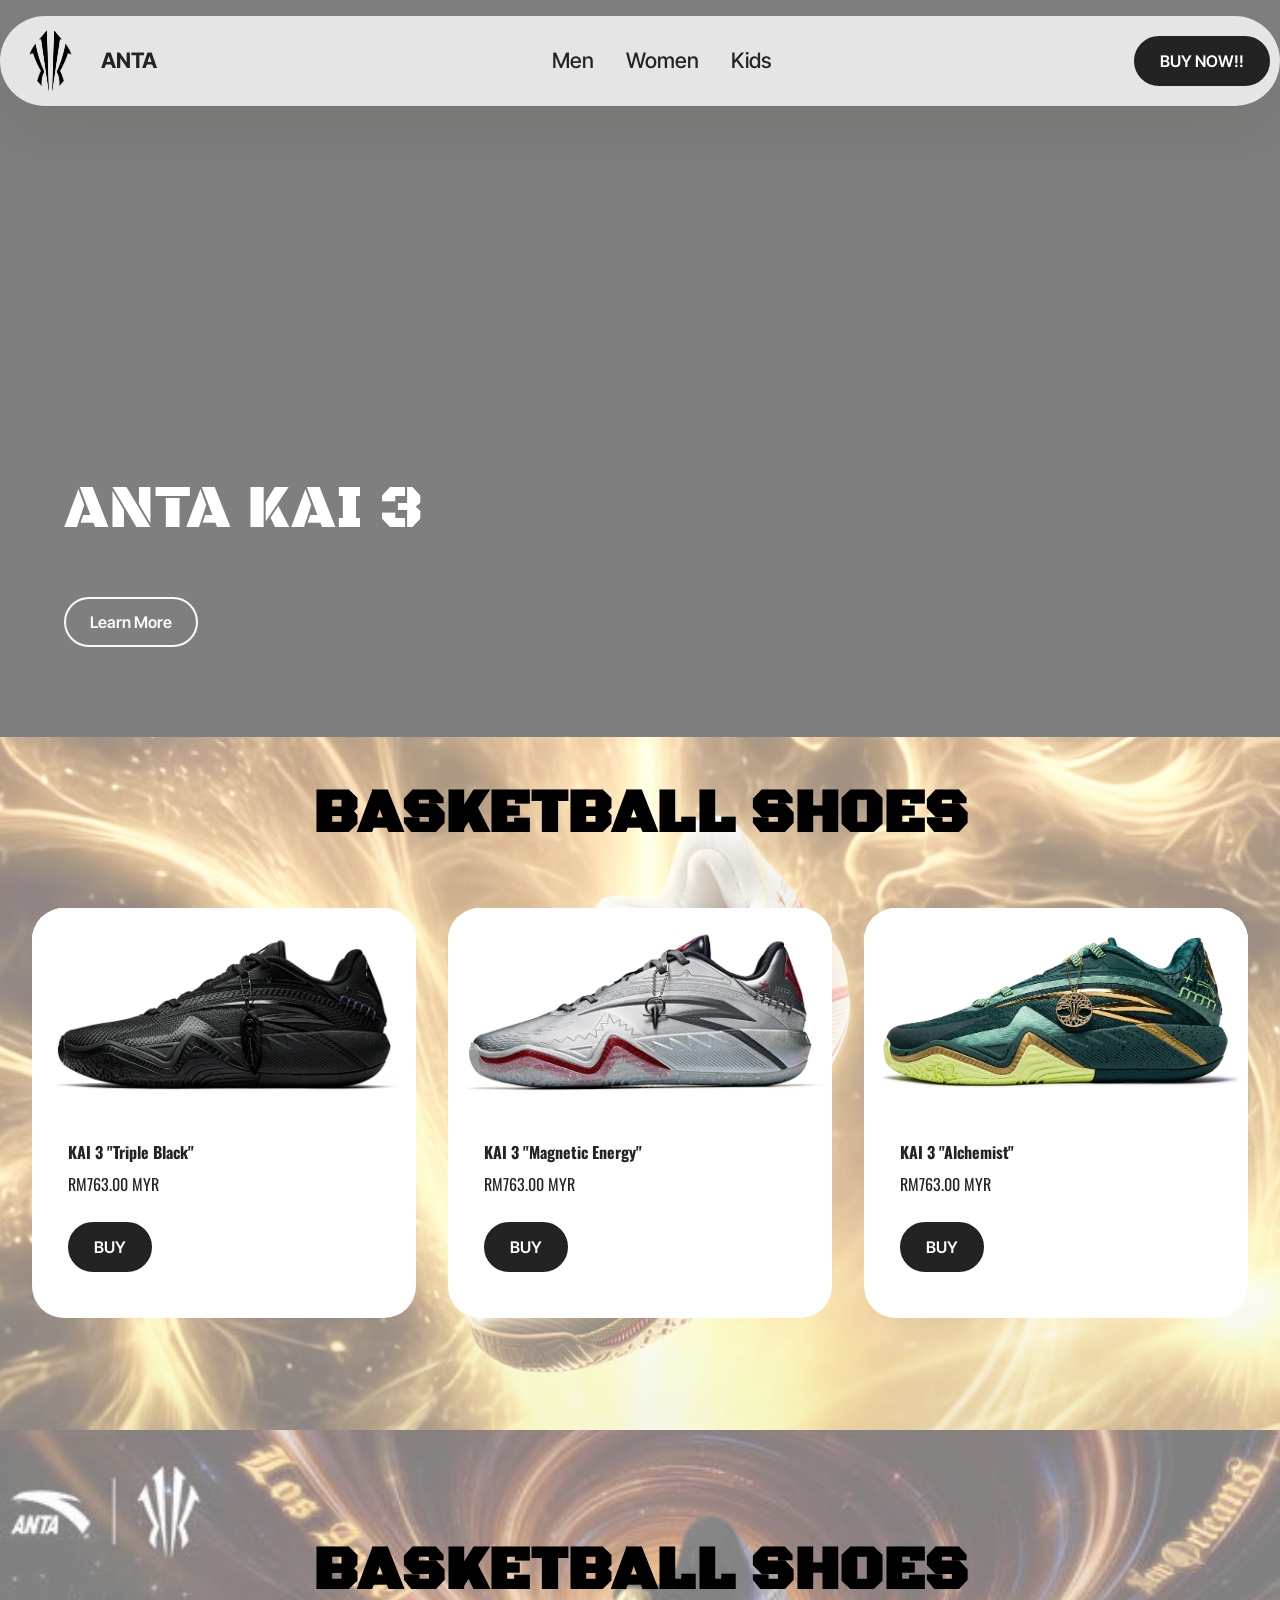
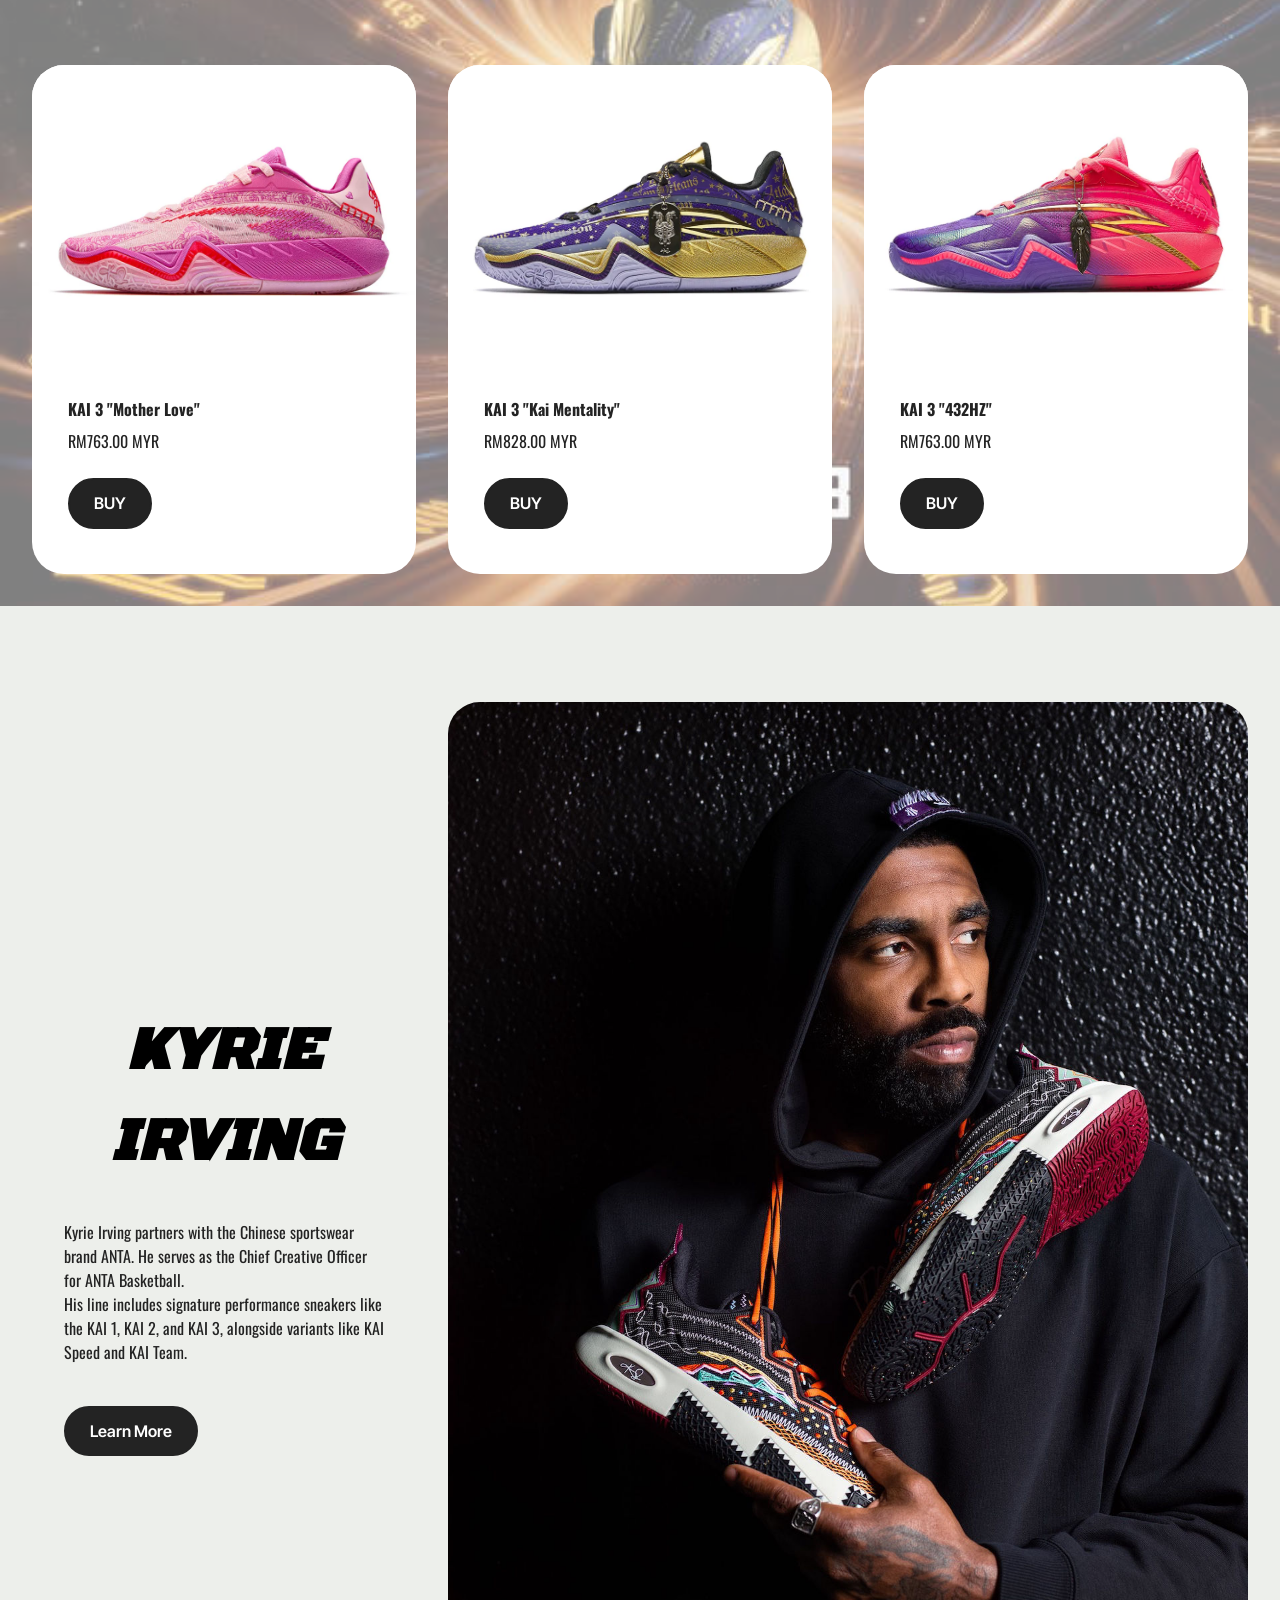
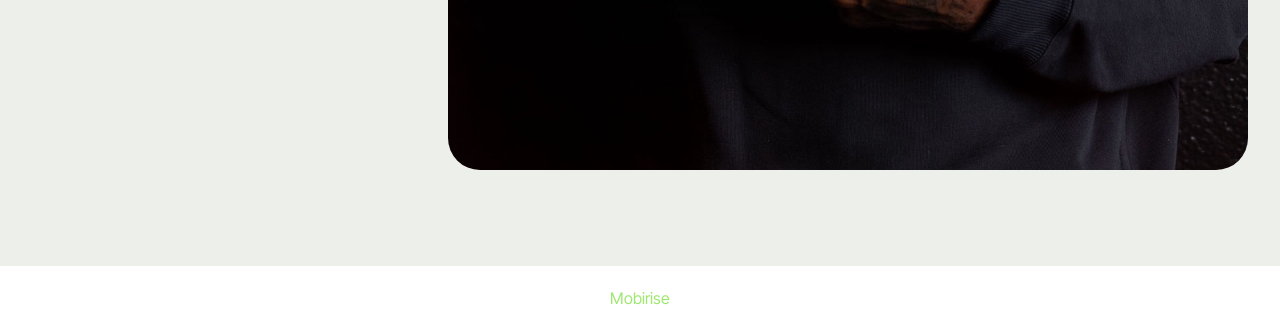
==== index.html @ 2ede6b1e "create github pages" ====
<!DOCTYPE html>
<html  >
<head>
  <!-- Site made with Mobirise Website Builder v6.1.12, https://mobirise.com -->
  <meta charset="UTF-8">
  <meta http-equiv="X-UA-Compatible" content="IE=edge">
  <meta name="generator" content="Mobirise v6.1.12, mobirise.com">
  <meta name="viewport" content="width=device-width, initial-scale=1, minimum-scale=1">
  <link rel="shortcut icon" href="assets/images/kyrie-irving-anta-logo-png-seeklogo-537269-137x137.png" type="image/x-icon">
  <meta name="description" content="">
  
  
  <title>Home</title>
  <link rel="stylesheet" href="assets/bootstrap/css/bootstrap.min.css">
  <link rel="stylesheet" href="assets/dropdown/css/style.css">
  <link rel="stylesheet" href="assets/theme/css/style.css">
  <link rel="preload" href="https://fonts.googleapis.com/css?family=Inter+Tight:100,200,300,400,500,600,700,800,900,100i,200i,300i,400i,500i,600i,700i,800i,900i&display=swap" as="style" onload="this.onload=null;this.rel='stylesheet'">
  <noscript><link rel="stylesheet" href="https://fonts.googleapis.com/css?family=Inter+Tight:100,200,300,400,500,600,700,800,900,100i,200i,300i,400i,500i,600i,700i,800i,900i&display=swap"></noscript>
  <link rel="preload" href="https://fonts.googleapis.com/css?family=Black+Ops+One:400&display=swap" as="style" onload="this.onload=null;this.rel='stylesheet'">
  <noscript><link rel="stylesheet" href="https://fonts.googleapis.com/css?family=Black+Ops+One:400&display=swap"></noscript>
  <link rel="preload" href="https://fonts.googleapis.com/css?family=Roboto+Condensed:100,200,300,400,500,600,700,800,900,100i,200i,300i,400i,500i,600i,700i,800i,900i&display=swap" as="style" onload="this.onload=null;this.rel='stylesheet'">
  <noscript><link rel="stylesheet" href="https://fonts.googleapis.com/css?family=Roboto+Condensed:100,200,300,400,500,600,700,800,900,100i,200i,300i,400i,500i,600i,700i,800i,900i&display=swap"></noscript>
  <link rel="preload" href="https://fonts.googleapis.com/css?family=Oswald:200,300,400,500,600,700&display=swap" as="style" onload="this.onload=null;this.rel='stylesheet'">
  <noscript><link rel="stylesheet" href="https://fonts.googleapis.com/css?family=Oswald:200,300,400,500,600,700&display=swap"></noscript>
  <link rel="preload" as="style" href="assets/mobirise/css/mbr-additional.css?v=WTgTSi"><link rel="stylesheet" href="assets/mobirise/css/mbr-additional.css?v=WTgTSi" type="text/css">

  
  
  
</head>
<body>
  
  <section data-bs-version="5.1" class="menu menu5 cid-vx96vQumJl" once="menu" id="menu05-8">
	

	<nav class="navbar navbar-dropdown navbar-fixed-top navbar-expand-lg">
		<div class="container">
			<div class="navbar-brand">
				<span class="navbar-logo">
					<a href="https://mobiri.se">
						<img src="assets/images/kyrie-irving-anta-logo-png-seeklogo-537269-137x137.png" alt="Mobirise Website Builder" style="height: 4.3rem;">
					</a>
				</span>
				<span class="navbar-caption-wrap"><a class="navbar-caption text-black display-5" href="https://mobiri.se">ANTA<br></a></span>
			</div>
			<button class="navbar-toggler" type="button" data-toggle="collapse" data-bs-toggle="collapse" data-target="#navbarSupportedContent" data-bs-target="#navbarSupportedContent" aria-controls="navbarNavAltMarkup" aria-expanded="false" aria-label="Toggle navigation">
				<div class="hamburger">
					<span></span>
					<span></span>
					<span></span>
					<span></span>
				</div>
			</button>
			<div class="collapse navbar-collapse" id="navbarSupportedContent">
				<ul class="navbar-nav nav-dropdown" data-app-modern-menu="true"><li class="nav-item">
						<a class="nav-link link text-black display-5" href="https://mobiri.se">Men</a>
					</li><li class="nav-item">
						<a class="nav-link link text-black display-5" href="https://mobiri.se" aria-expanded="false">Women</a>
					</li>
					<li class="nav-item">
						<a class="nav-link link text-black display-5" href="https://mobiri.se">Kids<br></a>
					</li></ul>
				<div class="navbar-buttons mbr-section-btn"><a class="btn btn-black display-4" href="https://mobiri.se">BUY NOW!!</a></div>
			</div>
		</div>
	</nav>
</section>

<section data-bs-version="5.1" class="header18 cid-vx9chRbjca" data-bg-video="https://vimeo.com/924224400?share=copy&amp;fl=cl&amp;fe=cihttps://vimeo.com/924224400?share=copy&amp;fl=cl&amp;fe=ci" id="header18-a">
  

  <div class="mbr-overlay" style="opacity: 0.5; background-color: rgb(0, 0, 0);"></div>
  <div class="container-fluid">
    <div class="row">
      <div class="content-wrap col-12 col-md-12">
        <h1 class="mbr-section-title mbr-fonts-style mbr-white mb-4 new-font-1">
          <strong><br></strong><br></h1>
        
        <p class="mbr-fonts-style mbr-text mbr-white mb-4 new-font">ANTA KAI 3</p>
        <div class="mbr-section-btn"><a class="btn btn-white-outline display-7" href="https://mobiri.se">Learn More</a></div>
      </div>
    </div>
  </div>
</section>

<section data-bs-version="5.1" class="features4 start cid-vx9gDgfH8a" id="features04-b">
	
	<div class="mbr-overlay"></div>
	<div class="container">
		<div class="row justify-content-center">
			<div class="col-12 content-head">
				<div class="mbr-section-head mb-5">
					<h4 class="mbr-section-title mbr-fonts-style align-center mb-0 new-font"><strong>BASKETBALL SHOES</strong></h4>
					
					
				</div>
			</div>
		</div>
		<div class="row">
			<div class="item features-image col-12 col-md-6 col-lg-4">
				<div class="item-wrapper">
					<div class="item-img">
						<img src="assets/images/bd-112631102-6.webp" alt="Mobirise Website Builder">
					</div>
					<div class="item-content">
						<h5 class="item-title mbr-fonts-style new-font-3"><strong>KAI 3 "Triple Black"</strong></h5>
						<p class="mbr-text mbr-fonts-style new-font-3">RM763.00 MYR</p>
						<div class="mbr-section-btn item-footer"><a href="" class="btn item-btn btn-black display-7">BUY</a></div>
					</div>

				</div>
			</div>
			<div class="item features-image col-12 col-md-6 col-lg-4">
				<div class="item-wrapper">
					<div class="item-img">
						<img src="assets/images/1-3-800x.webp" alt="Mobirise Website Builder">
					</div>
					<div class="item-content">
						<h5 class="item-title mbr-fonts-style new-font-3"><strong>KAI 3 "Magnetic Energy"</strong></h5>
						<p class="mbr-text mbr-fonts-style new-font-3">RM763.00 MYR</p>
						<div class="mbr-section-btn item-footer"><a href="" class="btn item-btn btn-black display-7">BUY</a></div>
					</div>
				</div>
			</div>
			<div class="item features-image col-12 col-md-6 col-lg-4">
				<div class="item-wrapper">
					<div class="item-img">
						<img src="assets/images/1-6-2000x.webp" alt="Mobirise Website Builder">
					</div>
					<div class="item-content">
						<h5 class="item-title mbr-fonts-style new-font-3"><strong>KAI 3 "Alchemist"</strong></h5>
						<p class="mbr-text mbr-fonts-style new-font-3">RM763.00 MYR</p>
						<div class="mbr-section-btn item-footer"><a href="" class="btn item-btn btn-black display-7">BUY</a></div>
					</div>
				</div>
			</div>
		</div>
	</div>
</section>

<section data-bs-version="5.1" class="features4 start cid-vx9jF4JgeT" id="features04-c">
	
	<div class="mbr-overlay"></div>
	<div class="container">
		<div class="row justify-content-center">
			<div class="col-12 content-head">
				<div class="mbr-section-head mb-5">
					<h4 class="mbr-section-title mbr-fonts-style align-center mb-0 new-font"><strong>BASKETBALL SHOES</strong><strong><br></strong></h4>
					
					
				</div>
			</div>
		</div>
		<div class="row">
			<div class="item features-image col-12 col-md-6 col-lg-4">
				<div class="item-wrapper">
					<div class="item-img">
						<img src="assets/images/bd-112631110-7-01-900x.webp" alt="Mobirise Website Builder">
					</div>
					<div class="item-content">
						<h5 class="item-title mbr-fonts-style new-font-3"><strong>KAI 3 "Mother Love"</strong></h5>
						<p class="mbr-text mbr-fonts-style new-font-3">RM763.00 MYR</p>
						<div class="mbr-section-btn item-footer"><a href="" class="btn item-btn btn-black display-7">BUY</a></div>
					</div>

				</div>
			</div>
			<div class="item features-image col-12 col-md-6 col-lg-4">
				<div class="item-wrapper">
					<div class="item-img">
						<img src="assets/images/bd-112621102-2-01-1-800x.webp" alt="Mobirise Website Builder">
					</div>
					<div class="item-content">
						<h5 class="item-title mbr-fonts-style new-font-3"><strong>KAI 3 "Kai Mentality"</strong></h5>
						<p class="mbr-text mbr-fonts-style new-font-3">RM828.00 MYR</p>
						<div class="mbr-section-btn item-footer"><a href="" class="btn item-btn btn-black display-7">BUY</a></div>
					</div>
				</div>
			</div>
			<div class="item features-image col-12 col-md-6 col-lg-4">
				<div class="item-wrapper">
					<div class="item-img">
						<img src="assets/images/bd-112621102-1-01-800x.webp" alt="Mobirise Website Builder">
					</div>
					<div class="item-content">
						<h5 class="item-title mbr-fonts-style new-font-3"><strong>KAI 3 "432HZ"</strong></h5>
						<p class="mbr-text mbr-fonts-style new-font-3">RM763.00 MYR</p>
						<div class="mbr-section-btn item-footer"><a href="" class="btn item-btn btn-black display-7">BUY</a></div>
					</div>
				</div>
			</div>
		</div>
	</div>
</section>

<section data-bs-version="5.1" class="header1 cid-vx9qwXQh4V" id="header01-e">
	

	
	

	<div class="container-fluid">
		<div class="row justify-content-center">
			<div class="col-12 col-md-12 col-lg-8 image-wrapper">
				<img class="w-100" src="assets/images/anta-kai-2-solar-return-release-date-1-1200x1601.jpg" alt="Mobirise Website Builder">
			</div>
			<div class="col-12 col-lg col-md-12">
				<div class="text-wrapper align-left">
					<h1 class="mbr-section-title mbr-fonts-style mb-4 new-font"><strong><em>KYRIE IRVING</em></strong></h1>
					<p class="mbr-text mbr-fonts-style mb-4 new-font-3">Kyrie Irving partners with the Chinese sportswear brand ANTA. He serves as the Chief Creative Officer for ANTA Basketball.<br>His line includes signature performance sneakers like the KAI 1, KAI 2, and KAI 3, alongside variants like KAI Speed and KAI Team.<br></p>
					<div class="mbr-section-btn mt-3"><a class="btn btn-black display-7" href="https://mobiri.se">Learn More</a></div>
				</div>
			</div>
		</div>
	</div>
</section><section class="display-7" style="padding: 0;align-items: center;justify-content: center;flex-wrap: wrap;    align-content: center;display: flex;position: relative;height: 4rem;"><a href="https://mobiri.se/5185875" style="flex: 1 1;height: 4rem;position: absolute;width: 100%;z-index: 1;"><img alt="" style="height: 4rem;" src="[data-uri]"></a><p style="margin: 0;text-align: center;" class="display-7">&#8204;</p><a style="z-index:1" href="https://mobirise.com">Mobirise </a></section><script src="assets/bootstrap/js/bootstrap.bundle.min.js"></script>  <script src="assets/smoothscroll/smooth-scroll.js"></script>  <script src="assets/ytplayer/index.js"></script>  <script src="assets/dropdown/js/navbar-dropdown.js"></script>  <script src="assets/vimeoplayer/player.js"></script>  <script src="assets/theme/js/script.js"></script>  
  
  
</body>
</html>
---- assets/dropdown/css/style.css ----
.navbar-dropdown {
  left: 0;
  padding: 0;
  position: absolute;
  right: 0;
  top: 0;
  transition: all 0.45s ease;
  z-index: 1030;
  background: #282828; }
  .navbar-dropdown .navbar-logo {
    margin-right: 0.8rem;
    transition: margin 0.3s ease-in-out;
    vertical-align: middle; }
    .navbar-dropdown .navbar-logo img {
      height: 3.125rem;
      transition: all 0.3s ease-in-out; }
    .navbar-dropdown .navbar-logo.mbr-iconfont {
      font-size: 3.125rem;
      line-height: 3.125rem; }
  .navbar-dropdown .navbar-caption {
    font-weight: 700;
    white-space: normal;
    vertical-align: -4px;
    line-height: 3.125rem !important; }
    .navbar-dropdown .navbar-caption, .navbar-dropdown .navbar-caption:hover {
      color: inherit;
      text-decoration: none; }
  .navbar-dropdown .mbr-iconfont + .navbar-caption {
    vertical-align: -1px; }
  .navbar-dropdown.navbar-fixed-top {
    position: fixed; }
  .navbar-dropdown .navbar-brand span {
    vertical-align: -4px; }
  .navbar-dropdown.bg-color.transparent {
    background: none; }
  .navbar-dropdown.navbar-short .navbar-brand {
    padding: 0.625rem 0; }
    .navbar-dropdown.navbar-short .navbar-brand span {
      vertical-align: -1px; }
  .navbar-dropdown.navbar-short .navbar-caption {
    line-height: 2.375rem !important;
    vertical-align: -2px; }
  .navbar-dropdown.navbar-short .navbar-logo {
    margin-right: 0.5rem; }
    .navbar-dropdown.navbar-short .navbar-logo img {
      height: 2.375rem; }
    .navbar-dropdown.navbar-short .navbar-logo.mbr-iconfont {
      font-size: 2.375rem;
      line-height: 2.375rem; }
  .navbar-dropdown.navbar-short .mbr-table-cell {
    height: 3.625rem; }
  .navbar-dropdown .navbar-close {
    left: 0.6875rem;
    position: fixed;
    top: 0.75rem;
    z-index: 1000; }
  .navbar-dropdown .hamburger-icon {
    content: "";
    display: inline-block;
    vertical-align: middle;
    width: 16px;
    -webkit-box-shadow: 0 -6px 0 1px #282828,0 0 0 1px #282828,0 6px 0 1px #282828;
    -moz-box-shadow: 0 -6px 0 1px #282828,0 0 0 1px #282828,0 6px 0 1px #282828;
    box-shadow: 0 -6px 0 1px #282828,0 0 0 1px #282828,0 6px 0 1px #282828; }

.dropdown-menu .dropdown-toggle[data-toggle="dropdown-submenu"]::after {
  border-bottom: 0.35em solid transparent;
  border-left: 0.35em solid;
  border-right: 0;
  border-top: 0.35em solid transparent;
  margin-left: 0.3rem; }

.dropdown-menu .dropdown-item:focus {
  outline: 0; }

.nav-dropdown {
  font-size: 0.75rem;
  font-weight: 500;
  height: auto !important; }
  .nav-dropdown .nav-btn {
    padding-left: 1rem; }
  .nav-dropdown .link {
    margin: .667em 1.667em;
    font-weight: 500;
    padding: 0;
    transition: color .2s ease-in-out; }
    .nav-dropdown .link.dropdown-toggle {
      margin-right: 2.583em; }
      .nav-dropdown .link.dropdown-toggle::after {
        margin-left: .25rem;
        border-top: 0.35em solid;
        border-right: 0.35em solid transparent;
        border-left: 0.35em solid transparent;
        border-bottom: 0; }
      .nav-dropdown .link.dropdown-toggle[aria-expanded="true"] {
        margin: 0;
        padding: 0.667em 3.263em  0.667em 1.667em; }
  .nav-dropdown .link::after,
  .nav-dropdown .dropdown-item::after {
    color: inherit; }
  .nav-dropdown .btn {
    font-size: 0.75rem;
    font-weight: 700;
    letter-spacing: 0;
    margin-bottom: 0;
    padding-left: 1.25rem;
    padding-right: 1.25rem; }
  .nav-dropdown .dropdown-menu {
    border-radius: 0;
    border: 0;
    left: 0;
    margin: 0;
    padding-bottom: 1.25rem;
    padding-top: 1.25rem;
    position: relative; }
  .nav-dropdown .dropdown-submenu {
    margin-left: 0.125rem;
    top: 0; }
  .nav-dropdown .dropdown-item {
    font-weight: 500;
    line-height: 2;
    padding: 0.3846em 4.615em 0.3846em 1.5385em;
    position: relative;
    transition: color .2s ease-in-out, background-color .2s ease-in-out; }
    .nav-dropdown .dropdown-item::after {
      margin-top: -0.3077em;
      position: absolute;
      right: 1.1538em;
      top: 50%; }
    .nav-dropdown .dropdown-item:focus, .nav-dropdown .dropdown-item:hover {
      background: none; }

@media (max-width: 767px) {
  .nav-dropdown.navbar-toggleable-sm {
    bottom: 0;
    display: none;
    left: 0;
    overflow-x: hidden;
    position: fixed;
    top: 0;
    transform: translateX(-100%);
    -ms-transform: translateX(-100%);
    -webkit-transform: translateX(-100%);
    width: 18.75rem;
    z-index: 999; } }
.nav-dropdown.navbar-toggleable-xl {
  bottom: 0;
  display: none;
  left: 0;
  overflow-x: hidden;
  position: fixed;
  top: 0;
  transform: translateX(-100%);
  -ms-transform: translateX(-100%);
  -webkit-transform: translateX(-100%);
  width: 18.75rem;
  z-index: 999; }

.nav-dropdown-sm {
  display: block !important;
  overflow-x: hidden;
  overflow: auto;
  padding-top: 3.875rem; }
  .nav-dropdown-sm::after {
    content: "";
    display: block;
    height: 3rem;
    width: 100%; }
  .nav-dropdown-sm.collapse.in ~ .navbar-close {
    display: block !important; }
  .nav-dropdown-sm.collapsing, .nav-dropdown-sm.collapse.in {
    transform: translateX(0);
    -ms-transform: translateX(0);
    -webkit-transform: translateX(0);
    transition: all 0.25s ease-out;
    -webkit-transition: all 0.25s ease-out;
    background: #282828; }
  .nav-dropdown-sm.collapsing[aria-expanded="false"] {
    transform: translateX(-100%);
    -ms-transform: translateX(-100%);
    -webkit-transform: translateX(-100%); }
  .nav-dropdown-sm .nav-item {
    display: block;
    margin-left: 0 !important;
    padding-left: 0; }
  .nav-dropdown-sm .link,
  .nav-dropdown-sm .dropdown-item {
    border-top: 1px dotted rgba(255, 255, 255, 0.1);
    font-size: 0.8125rem;
    line-height: 1.6;
    margin: 0 !important;
    padding: 0.875rem 2.4rem 0.875rem 1.5625rem !important;
    position: relative;
    white-space: normal; }
    .nav-dropdown-sm .link:focus, .nav-dropdown-sm .link:hover,
    .nav-dropdown-sm .dropdown-item:focus,
    .nav-dropdown-sm .dropdown-item:hover {
      background: rgba(0, 0, 0, 0.2) !important;
      color: #c0a375; }
  .nav-dropdown-sm .nav-btn {
    position: relative;
    padding: 1.5625rem 1.5625rem 0 1.5625rem; }
    .nav-dropdown-sm .nav-btn::before {
      border-top: 1px dotted rgba(255, 255, 255, 0.1);
      content: "";
      left: 0;
      position: absolute;
      top: 0;
      width: 100%; }
    .nav-dropdown-sm .nav-btn + .nav-btn {
      padding-top: 0.625rem; }
      .nav-dropdown-sm .nav-btn + .nav-btn::before {
        display: none; }
  .nav-dropdown-sm .btn {
    padding: 0.625rem 0; }
  .nav-dropdown-sm .dropdown-toggle[data-toggle="dropdown-submenu"]::after {
    margin-left: .25rem;
    border-top: 0.35em solid;
    border-right: 0.35em solid transparent;
    border-left: 0.35em solid transparent;
    border-bottom: 0; }
  .nav-dropdown-sm .dropdown-toggle[data-toggle="dropdown-submenu"][aria-expanded="true"]::after {
    border-top: 0;
    border-right: 0.35em solid transparent;
    border-left: 0.35em solid transparent;
    border-bottom: 0.35em solid; }
  .nav-dropdown-sm .dropdown-menu {
    margin: 0;
    padding: 0;
    position: relative;
    top: 0;
    left: 0;
    width: 100%;
    border: 0;
    float: none;
    border-radius: 0;
    background: none; }
  .nav-dropdown-sm .dropdown-submenu {
    left: 100%;
    margin-left: 0.125rem;
    margin-top: -1.25rem;
    top: 0; }

.navbar-toggleable-sm .nav-dropdown .dropdown-menu {
  position: absolute; }

.navbar-toggleable-sm .nav-dropdown .dropdown-submenu {
  left: 100%;
  margin-left: 0.125rem;
  margin-top: -1.25rem;
  top: 0; }

.navbar-toggleable-sm.opened .nav-dropdown .dropdown-menu {
  position: relative; }

.navbar-toggleable-sm.opened .nav-dropdown .dropdown-submenu {
  left: 0;
  margin-left: 00rem;
  margin-top: 0rem;
  top: 0; }

.is-builder .nav-dropdown.collapsing {
  transition: none !important; }
---- assets/theme/css/style.css ----
@charset "UTF-8";
section {
  background-color: #ffffff;
}

body {
  font-style: normal;
  line-height: 1.5;
  font-weight: 400;
  color: #232323;
  position: relative;
}

button {
  background-color: transparent;
  border-color: transparent;
}

.embla__button,
.carousel-control {
  background-color: #edefea !important;
  opacity: 0.8 !important;
  color: #464845 !important;
  border-color: #edefea !important;
}

.carousel .close,
.modalWindow .close {
  background-color: #edefea !important;
  color: #464845 !important;
  border-color: #edefea !important;
  opacity: 0.8 !important;
}

.carousel .close:hover,
.modalWindow .close:hover {
  opacity: 1 !important;
}

.carousel-indicators li {
  background-color: #edefea !important;
  border: 2px solid #464845 !important;
}

.carousel-indicators li:hover,
.carousel-indicators li:active {
  opacity: 0.8 !important;
}

.embla__button:hover,
.carousel-control:hover {
  background-color: #edefea !important;
  opacity: 1 !important;
}

.modalWindow-video-container {
  height: 80%;
}

section,
.container,
.container-fluid {
  position: relative;
  word-wrap: break-word;
}

a.mbr-iconfont:hover {
  text-decoration: none;
}

.article .lead p,
.article .lead ul,
.article .lead ol,
.article .lead pre,
.article .lead blockquote {
  margin-bottom: 0;
}

a {
  font-style: normal;
  font-weight: 400;
  cursor: pointer;
}
a, a:hover {
  text-decoration: none;
}

.mbr-section-title {
  font-style: normal;
  line-height: 1.3;
}

.mbr-section-subtitle {
  line-height: 1.3;
}

.mbr-text {
  font-style: normal;
  line-height: 1.7;
}

h1,
h2,
h3,
h4,
h5,
h6,
.display-1,
.display-2,
.display-4,
.display-5,
.display-7,
span,
p,
a {
  line-height: 1;
  word-break: break-word;
  word-wrap: break-word;
  font-weight: 400;
}

b,
strong {
  font-weight: bold;
}

input:-webkit-autofill, input:-webkit-autofill:hover, input:-webkit-autofill:focus, input:-webkit-autofill:active {
  transition-delay: 9999s;
  -webkit-transition-property: background-color, color;
  transition-property: background-color, color;
}

textarea[type=hidden] {
  display: none;
}

section {
  background-position: 50% 50%;
  background-repeat: no-repeat;
  background-size: cover;
}
section .mbr-background-video,
section .mbr-background-video-preview {
  position: absolute;
  bottom: 0;
  left: 0;
  right: 0;
  top: 0;
}

.hidden {
  visibility: hidden;
}

.mbr-z-index20 {
  z-index: 20;
}

/*! Base colors */
.mbr-white {
  color: #ffffff;
}

.mbr-black {
  color: #111111;
}

.mbr-bg-white {
  background-color: #ffffff;
}

.mbr-bg-black {
  background-color: #000000;
}

/*! Text-aligns */
.align-left {
  text-align: left;
}

.align-center {
  text-align: center;
}

.align-right {
  text-align: right;
}

/*! Font-weight  */
.mbr-light {
  font-weight: 300;
}

.mbr-regular {
  font-weight: 400;
}

.mbr-semibold {
  font-weight: 500;
}

.mbr-bold {
  font-weight: 700;
}

/*! Media  */
.media-content {
  flex-basis: 100%;
}

.media-container-row {
  display: flex;
  flex-direction: row;
  flex-wrap: wrap;
  justify-content: center;
  align-content: center;
  align-items: start;
}
.media-container-row .media-size-item {
  width: 400px;
}

.media-container-column {
  display: flex;
  flex-direction: column;
  flex-wrap: wrap;
  justify-content: center;
  align-content: center;
  align-items: stretch;
}
.media-container-column > * {
  width: 100%;
}

@media (min-width: 992px) {
  .media-container-row {
    flex-wrap: nowrap;
  }
}
figure {
  margin-bottom: 0;
  overflow: hidden;
}

figure[mbr-media-size] {
  transition: width 0.1s;
}

img,
iframe {
  display: block;
  width: 100%;
}

.card {
  background-color: transparent;
  border: none;
}

.card-box {
  width: 100%;
}

.card-img {
  text-align: center;
  flex-shrink: 0;
  -webkit-flex-shrink: 0;
}

.media {
  max-width: 100%;
  margin: 0 auto;
}

.mbr-figure {
  align-self: center;
}

.media-container > div {
  max-width: 100%;
}

.mbr-figure img,
.card-img img {
  width: 100%;
}

@media (max-width: 991px) {
  .media-size-item {
    width: auto !important;
  }
  .media {
    width: auto;
  }
  .mbr-figure {
    width: 100% !important;
  }
}
/*! Buttons */
.mbr-section-btn {
  margin-left: -0.6rem;
  margin-right: -0.6rem;
  font-size: 0;
}

.btn {
  font-weight: 600;
  border-width: 1px;
  font-style: normal;
  margin: 0.6rem 0.6rem;
  white-space: normal;
  transition: all 0.2s ease-in-out;
  display: inline-flex;
  align-items: center;
  justify-content: center;
  word-break: break-word;
}

.btn-sm {
  font-weight: 600;
  letter-spacing: 0px;
  transition: all 0.3s ease-in-out;
}

.btn-md {
  font-weight: 600;
  letter-spacing: 0px;
  transition: all 0.3s ease-in-out;
}

.btn-lg {
  font-weight: 600;
  letter-spacing: 0px;
  transition: all 0.3s ease-in-out;
}

.btn-form {
  margin: 0;
}
.btn-form:hover {
  cursor: pointer;
}

nav .mbr-section-btn {
  margin-left: 0rem;
  margin-right: 0rem;
}

/*! Btn icon margin */
.btn .mbr-iconfont,
.btn.btn-sm .mbr-iconfont {
  order: 1;
  cursor: pointer;
  margin-left: 0.5rem;
  vertical-align: sub;
}

.btn.btn-md .mbr-iconfont,
.btn.btn-md .mbr-iconfont {
  margin-left: 0.8rem;
}

.mbr-regular {
  font-weight: 400;
}

.mbr-semibold {
  font-weight: 500;
}

.mbr-bold {
  font-weight: 700;
}

[type=submit] {
  -webkit-appearance: none;
}

/*! Full-screen */
.mbr-fullscreen .mbr-overlay {
  min-height: 100vh;
}

.mbr-fullscreen {
  display: flex;
  display: -moz-flex;
  display: -ms-flex;
  display: -o-flex;
  align-items: center;
  min-height: 100vh;
  padding-top: 3rem;
  padding-bottom: 3rem;
}

/*! Map */
.map {
  height: 25rem;
  position: relative;
}
.map iframe {
  width: 100%;
  height: 100%;
}

/*! Scroll to top arrow */
.mbr-arrow-up {
  bottom: 25px;
  right: 90px;
  position: fixed;
  text-align: right;
  z-index: 5000;
  color: #ffffff;
  font-size: 22px;
}

.mbr-arrow-up a {
  background: rgba(0, 0, 0, 0.2);
  border-radius: 50%;
  color: #fff;
  display: inline-block;
  height: 60px;
  width: 60px;
  border: 2px solid #fff;
  outline-style: none !important;
  position: relative;
  text-decoration: none;
  transition: all 0.3s ease-in-out;
  cursor: pointer;
  text-align: center;
}
.mbr-arrow-up a:hover {
  background-color: rgba(0, 0, 0, 0.4);
}
.mbr-arrow-up a i {
  line-height: 60px;
}

.mbr-arrow-up-icon {
  display: block;
  color: #fff;
}

.mbr-arrow-up-icon::before {
  content: "›";
  display: inline-block;
  font-family: serif;
  font-size: 22px;
  line-height: 1;
  font-style: normal;
  position: relative;
  top: 6px;
  left: -4px;
  transform: rotate(-90deg);
}

/*! Arrow Down */
.mbr-arrow {
  position: absolute;
  bottom: 45px;
  left: 50%;
  width: 60px;
  height: 60px;
  cursor: pointer;
  background-color: rgba(80, 80, 80, 0.5);
  border-radius: 50%;
  transform: translateX(-50%);
}
@media (max-width: 767px) {
  .mbr-arrow {
    display: none;
  }
}
.mbr-arrow > a {
  display: inline-block;
  text-decoration: none;
  outline-style: none;
  animation: arrowdown 1.7s ease-in-out infinite;
  color: #ffffff;
}
.mbr-arrow > a > i {
  position: absolute;
  top: -2px;
  left: 15px;
  font-size: 2rem;
}

#scrollToTop a i::before {
  content: "";
  position: absolute;
  display: block;
  border-bottom: 2.5px solid #fff;
  border-left: 2.5px solid #fff;
  width: 27.8%;
  height: 27.8%;
  left: 50%;
  top: 51%;
  transform: translateY(-30%) translateX(-50%) rotate(135deg);
}

@keyframes arrowdown {
  0% {
    transform: translateY(0px);
  }
  50% {
    transform: translateY(-5px);
  }
  100% {
    transform: translateY(0px);
  }
}
@media (max-width: 500px) {
  .mbr-arrow-up {
    left: 0;
    right: 0;
    text-align: center;
  }
}
/*Gradients animation*/
@keyframes gradient-animation {
  from {
    background-position: 0% 100%;
    animation-timing-function: ease-in-out;
  }
  to {
    background-position: 100% 0%;
    animation-timing-function: ease-in-out;
  }
}
.bg-gradient {
  background-size: 200% 200%;
  animation: gradient-animation 5s infinite alternate;
  -webkit-animation: gradient-animation 5s infinite alternate;
}

.menu .navbar-brand {
  display: -webkit-flex;
}
.menu .navbar-brand span {
  display: flex;
  display: -webkit-flex;
}
.menu .navbar-brand .navbar-caption-wrap {
  display: -webkit-flex;
}
.menu .navbar-brand .navbar-logo img {
  display: -webkit-flex;
  width: auto;
}
@media (min-width: 768px) and (max-width: 991px) {
  .menu .navbar-toggleable-sm .navbar-nav {
    display: -ms-flexbox;
  }
}
@media (max-width: 991px) {
  .menu .navbar-collapse {
    max-height: 93.5vh;
  }
  .menu .navbar-collapse.show {
    overflow: auto;
  }
}
@media (min-width: 992px) {
  .menu .navbar-nav.nav-dropdown {
    display: -webkit-flex;
  }
  .menu .navbar-toggleable-sm .navbar-collapse {
    display: -webkit-flex !important;
  }
  .menu .collapsed .navbar-collapse {
    max-height: 93.5vh;
  }
  .menu .collapsed .navbar-collapse.show {
    overflow: auto;
  }
}
@media (max-width: 767px) {
  .menu .navbar-collapse {
    max-height: 80vh;
  }
}

.nav-link .mbr-iconfont {
  margin-right: 0.5rem;
}

.navbar {
  display: -webkit-flex;
  -webkit-flex-wrap: wrap;
  -webkit-align-items: center;
  -webkit-justify-content: space-between;
}

.navbar-collapse {
  -webkit-flex-basis: 100%;
  -webkit-flex-grow: 1;
  -webkit-align-items: center;
}

.nav-dropdown .link {
  padding: 0.667em 1.667em !important;
  margin: 0 !important;
}

.nav {
  display: -webkit-flex;
  -webkit-flex-wrap: wrap;
}

.row {
  display: -webkit-flex;
  -webkit-flex-wrap: wrap;
}

.justify-content-center {
  -webkit-justify-content: center;
}

.form-inline {
  display: -webkit-flex;
}

.card-wrapper {
  -webkit-flex: 1;
}

.carousel-control {
  z-index: 10;
  display: -webkit-flex;
}

.carousel-controls {
  display: -webkit-flex;
}

.media {
  display: -webkit-flex;
}

.form-group:focus {
  outline: none;
}

.jq-selectbox__select {
  padding: 7px 0;
  position: relative;
}

.jq-selectbox__dropdown {
  overflow: hidden;
  border-radius: 10px;
  position: absolute;
  top: 100%;
  left: 0 !important;
  width: 100% !important;
}

.jq-selectbox__trigger-arrow {
  right: 0;
  transform: translateY(-50%);
}

.jq-selectbox li {
  padding: 1.07em 0.5em;
}

input[type=range] {
  padding-left: 0 !important;
  padding-right: 0 !important;
}

.modal-dialog,
.modal-content {
  height: 100%;
}

.modal-dialog .carousel-inner {
  height: calc(100vh - 1.75rem);
}
@media (max-width: 575px) {
  .modal-dialog .carousel-inner {
    height: calc(100vh - 1rem);
  }
}

.carousel-item {
  text-align: center;
}

.carousel-item img {
  margin: auto;
}

.navbar-toggler {
  align-self: flex-start;
  padding: 0.25rem 0.75rem;
  font-size: 1.25rem;
  line-height: 1;
  background: transparent;
  border: 1px solid transparent;
  border-radius: 0.25rem;
}

.navbar-toggler:focus,
.navbar-toggler:hover {
  text-decoration: none;
  box-shadow: none;
}

.navbar-toggler-icon {
  display: inline-block;
  width: 1.5em;
  height: 1.5em;
  vertical-align: middle;
  content: "";
  background: no-repeat center center;
  background-size: 100% 100%;
}

.navbar-toggler-left {
  position: absolute;
  left: 1rem;
}

.navbar-toggler-right {
  position: absolute;
  right: 1rem;
}

.card-img {
  width: auto;
}

.menu .navbar.collapsed:not(.beta-menu) {
  flex-direction: column;
}

.carousel-item.active,
.carousel-item-next,
.carousel-item-prev {
  display: flex;
}

.note-air-layout .dropup .dropdown-menu,
.note-air-layout .navbar-fixed-bottom .dropdown .dropdown-menu {
  bottom: initial !important;
}

html,
body {
  height: auto;
  min-height: 100vh;
}

.dropup .dropdown-toggle::after {
  display: none;
}

.form-asterisk {
  font-family: initial;
  position: absolute;
  top: -2px;
  font-weight: normal;
}

.form-control-label {
  position: relative;
  cursor: pointer;
  margin-bottom: 0.357em;
  padding: 0;
}

.alert {
  color: #ffffff;
  border-radius: 0;
  border: 0;
  font-size: 1.1rem;
  line-height: 1.5;
  margin-bottom: 1.875rem;
  padding: 1.25rem;
  position: relative;
  text-align: center;
}
.alert.alert-form::after {
  background-color: inherit;
  bottom: -7px;
  content: "";
  display: block;
  height: 14px;
  left: 50%;
  margin-left: -7px;
  position: absolute;
  transform: rotate(45deg);
  width: 14px;
}

.form-control {
  background-color: #ffffff;
  background-clip: border-box;
  color: #232323;
  line-height: 1rem !important;
  height: auto;
  padding: 1.2rem 2rem;
  transition: border-color 0.25s ease 0s;
  border: 1px solid transparent !important;
  border-radius: 4px;
  box-shadow: rgba(0, 0, 0, 0.07) 0px 1px 1px 0px, rgba(0, 0, 0, 0.07) 0px 1px 3px 0px, rgba(0, 0, 0, 0.03) 0px 0px 0px 1px;
}
.form-active .form-control:invalid {
  border-color: red;
}

.row > * {
  padding-right: 1rem;
  padding-left: 1rem;
}

form .row {
  margin-left: -0.6rem;
  margin-right: -0.6rem;
}
form .row [class*=col] {
  padding-left: 0.6rem;
  padding-right: 0.6rem;
}

form .mbr-section-btn {
  padding-left: 0.6rem;
  padding-right: 0.6rem;
}

form .form-check-input {
  margin-top: 0.5;
}

textarea.form-control {
  line-height: 1.5rem !important;
}

.form-group {
  margin-bottom: 1.2rem;
}

.form-control,
form .btn {
  min-height: 48px;
}

.gdpr-block label span.textGDPR input[name=gdpr] {
  top: 7px;
}

.form-control:focus {
  box-shadow: none;
}

:focus {
  outline: none;
}

.mbr-overlay {
  background-color: #000;
  bottom: 0;
  left: 0;
  opacity: 0.5;
  position: absolute;
  right: 0;
  top: 0;
  z-index: 0;
  pointer-events: none;
}

blockquote {
  font-style: italic;
  padding: 3rem;
  font-size: 1.09rem;
  position: relative;
  border-left: 3px solid;
}

ul,
ol,
pre,
blockquote {
  margin-bottom: 2.3125rem;
}

.mt-4 {
  margin-top: 2rem !important;
}

.mb-4 {
  margin-bottom: 2rem !important;
}

.container,
.container-fluid {
  padding-left: 16px;
  padding-right: 16px;
}

.row {
  margin-left: -16px;
  margin-right: -16px;
}
.row > [class*=col] {
  padding-left: 16px;
  padding-right: 16px;
}

@media (min-width: 992px) {
  .container-fluid {
    padding-left: 32px;
    padding-right: 32px;
  }
}
@media (max-width: 991px) {
  .mbr-container {
    padding-left: 16px;
    padding-right: 16px;
  }
}
.app-video-wrapper > img {
  opacity: 1;
}

.app-video-wrapper {
  background: transparent;
}

.item {
  position: relative;
}

.dropdown-menu .dropdown-menu {
  left: 100%;
}

.dropdown-item + .dropdown-menu {
  display: none;
}

.dropdown-item:hover + .dropdown-menu,
.dropdown-menu:hover {
  display: block;
}

@media (min-aspect-ratio: 16/9) {
  .mbr-video-foreground {
    height: 300% !important;
    top: -100% !important;
  }
}
@media (max-aspect-ratio: 16/9) {
  .mbr-video-foreground {
    width: 300% !important;
    left: -100% !important;
  }
}.engine {
	position: absolute;
	text-indent: -2400px;
	text-align: center;
	padding: 0;
	top: 0;
	left: -2400px;
}
---- assets/mobirise/css/mbr-additional.css ----
.btn {
  border-width: 2px;
}
img,
.card-wrap,
.card-wrapper,
.video-wrapper,
.mbr-figure iframe,
.google-map iframe,
.slide-content,
.plan,
.card,
.item-wrapper,
.item-wrapper .mbr-overlay {
  border-radius: 2rem !important;
}
.video-wrapper {
  overflow: hidden;
}
body {
  font-family: Inter Tight;
}
.display-1 {
  font-family: 'Inter Tight', sans-serif;
  font-size: 6.2rem;
  line-height: 1;
}
.display-1 > .mbr-iconfont {
  font-size: 7.75rem;
}
.display-2 {
  font-family: 'Inter Tight', sans-serif;
  font-size: 3rem;
  line-height: 1;
}
.display-2 > .mbr-iconfont {
  font-size: 3.75rem;
}
.display-4 {
  font-family: 'Inter Tight', sans-serif;
  font-size: 1rem;
  line-height: 1.5;
}
.display-4 > .mbr-iconfont {
  font-size: 1.25rem;
}
.display-5 {
  font-family: 'Inter Tight', sans-serif;
  font-size: 1.4rem;
  line-height: 1.5;
}
.display-5 > .mbr-iconfont {
  font-size: 1.75rem;
}
.display-7 {
  font-family: 'Inter Tight', sans-serif;
  font-size: 1rem;
  line-height: 1.3;
}
.display-7 > .mbr-iconfont {
  font-size: 1.25rem;
}
/* ---- Fluid typography for mobile devices ---- */
/* 1.4 - font scale ratio ( bootstrap == 1.42857 ) */
/* 100vw - current viewport width */
/* (48 - 20)  48 == 48rem == 768px, 20 == 20rem == 320px(minimal supported viewport) */
/* 0.65 - min scale variable, may vary */
@media (max-width: 992px) {
  .display-1 {
    font-size: 4.96rem;
  }
}
@media (max-width: 768px) {
  .display-1 {
    font-size: 4.34rem;
    font-size: calc( 2.82rem + (6.2 - 2.82) * ((100vw - 20rem) / (48 - 20)));
    line-height: calc( 1.1 * (2.82rem + (6.2 - 2.82) * ((100vw - 20rem) / (48 - 20))));
  }
  .display-2 {
    font-size: 2.4rem;
    font-size: calc( 1.7rem + (3 - 1.7) * ((100vw - 20rem) / (48 - 20)));
    line-height: calc( 1.3 * (1.7rem + (3 - 1.7) * ((100vw - 20rem) / (48 - 20))));
  }
  .display-4 {
    font-size: 0.8rem;
    font-size: calc( 1rem + (1 - 1) * ((100vw - 20rem) / (48 - 20)));
    line-height: calc( 1.4 * (1rem + (1 - 1) * ((100vw - 20rem) / (48 - 20))));
  }
  .display-5 {
    font-size: 1.12rem;
    font-size: calc( 1.14rem + (1.4 - 1.14) * ((100vw - 20rem) / (48 - 20)));
    line-height: calc( 1.4 * (1.14rem + (1.4 - 1.14) * ((100vw - 20rem) / (48 - 20))));
  }
  .display-7 {
    font-size: 0.8rem;
    font-size: calc( 1rem + (1 - 1) * ((100vw - 20rem) / (48 - 20)));
    line-height: calc( 1.4 * (1rem + (1 - 1) * ((100vw - 20rem) / (48 - 20))));
  }
}
@media (min-width: 992px) and (max-width: 1400px) {
  .display-1 {
    font-size: 4.34rem;
    font-size: calc( 2.82rem + (6.2 - 2.82) * ((100vw - 62rem) / (87 - 62)));
    line-height: calc( 1.1 * (2.82rem + (6.2 - 2.82) * ((100vw - 62rem) / (87 - 62))));
  }
  .display-2 {
    font-size: 2.4rem;
    font-size: calc( 1.7rem + (3 - 1.7) * ((100vw - 62rem) / (87 - 62)));
    line-height: calc( 1.3 * (1.7rem + (3 - 1.7) * ((100vw - 62rem) / (87 - 62))));
  }
  .display-4 {
    font-size: 0.8rem;
    font-size: calc( 1rem + (1 - 1) * ((100vw - 62rem) / (87 - 62)));
    line-height: calc( 1.4 * (1rem + (1 - 1) * ((100vw - 62rem) / (87 - 62))));
  }
  .display-5 {
    font-size: 1.12rem;
    font-size: calc( 1.14rem + (1.4 - 1.14) * ((100vw - 62rem) / (87 - 62)));
    line-height: calc( 1.4 * (1.14rem + (1.4 - 1.14) * ((100vw - 62rem) / (87 - 62))));
  }
  .display-7 {
    font-size: 0.8rem;
    font-size: calc( 1rem + (1 - 1) * ((100vw - 62rem) / (87 - 62)));
    line-height: calc( 1.4 * (1rem + (1 - 1) * ((100vw - 62rem) / (87 - 62))));
  }
}
/* Buttons */
.btn {
  padding: 1.25rem 2rem;
  border-radius: 4px;
  padding: 0.75rem 1.5rem;
}
.btn-sm {
  padding: 0.6rem 1.2rem;
  border-radius: 4px;
}
.btn-md {
  padding: 0.6rem 1.2rem;
  border-radius: 4px;
}
.btn-lg {
  padding: 1.25rem 2rem;
  border-radius: 4px;
}
.bg-primary {
  background-color: #9fe870 !important;
}
.bg-success {
  background-color: #260a30 !important;
}
.bg-info {
  background-color: #320707 !important;
}
.bg-warning {
  background-color: #a0e2e1 !important;
}
.bg-danger {
  background-color: #ffea64 !important;
}
.btn-primary,
.btn-primary:active {
  background-color: #9fe870 !important;
  border-color: #9fe870 !important;
  color: #264d0c !important;
  box-shadow: none;
}
.btn-primary:hover,
.btn-primary:focus,
.btn-primary.focus,
.btn-primary.active {
  color: inherit;
  background-color: #bcef9c !important;
  border-color: #bcef9c !important;
  box-shadow: none;
}
.btn-primary.disabled,
.btn-primary:disabled {
  color: #264d0c !important;
  background-color: #bcef9c !important;
  border-color: #bcef9c !important;
}
.btn-secondary,
.btn-secondary:active {
  background-color: #ffd7ef !important;
  border-color: #ffd7ef !important;
  color: #d70081 !important;
  box-shadow: none;
}
.btn-secondary:hover,
.btn-secondary:focus,
.btn-secondary.focus,
.btn-secondary.active {
  color: inherit;
  background-color: #ffffff !important;
  border-color: #ffffff !important;
  box-shadow: none;
}
.btn-secondary.disabled,
.btn-secondary:disabled {
  color: #d70081 !important;
  background-color: #ffffff !important;
  border-color: #ffffff !important;
}
.btn-info,
.btn-info:active {
  background-color: #320707 !important;
  border-color: #320707 !important;
  color: #ffffff !important;
  box-shadow: none;
}
.btn-info:hover,
.btn-info:focus,
.btn-info.focus,
.btn-info.active {
  color: inherit;
  background-color: #5f0d0d !important;
  border-color: #5f0d0d !important;
  box-shadow: none;
}
.btn-info.disabled,
.btn-info:disabled {
  color: #ffffff !important;
  background-color: #5f0d0d !important;
  border-color: #5f0d0d !important;
}
.btn-success,
.btn-success:active {
  background-color: #260a30 !important;
  border-color: #260a30 !important;
  color: #ffffff !important;
  box-shadow: none;
}
.btn-success:hover,
.btn-success:focus,
.btn-success.focus,
.btn-success.active {
  color: inherit;
  background-color: #47135a !important;
  border-color: #47135a !important;
  box-shadow: none;
}
.btn-success.disabled,
.btn-success:disabled {
  color: #ffffff !important;
  background-color: #47135a !important;
  border-color: #47135a !important;
}
.btn-warning,
.btn-warning:active {
  background-color: #a0e2e1 !important;
  border-color: #a0e2e1 !important;
  color: #1f6463 !important;
  box-shadow: none;
}
.btn-warning:hover,
.btn-warning:focus,
.btn-warning.focus,
.btn-warning.active {
  color: inherit;
  background-color: #c7eeed !important;
  border-color: #c7eeed !important;
  box-shadow: none;
}
.btn-warning.disabled,
.btn-warning:disabled {
  color: #1f6463 !important;
  background-color: #c7eeed !important;
  border-color: #c7eeed !important;
}
.btn-danger,
.btn-danger:active {
  background-color: #ffea64 !important;
  border-color: #ffea64 !important;
  color: #645600 !important;
  box-shadow: none;
}
.btn-danger:hover,
.btn-danger:focus,
.btn-danger.focus,
.btn-danger.active {
  color: inherit;
  background-color: #fff197 !important;
  border-color: #fff197 !important;
  box-shadow: none;
}
.btn-danger.disabled,
.btn-danger:disabled {
  color: #645600 !important;
  background-color: #fff197 !important;
  border-color: #fff197 !important;
}
.btn-white,
.btn-white:active {
  background-color: #eff0ec !important;
  border-color: #eff0ec !important;
  color: #757b62 !important;
  box-shadow: none;
}
.btn-white:hover,
.btn-white:focus,
.btn-white.focus,
.btn-white.active {
  color: inherit;
  background-color: #ffffff !important;
  border-color: #ffffff !important;
  box-shadow: none;
}
.btn-white.disabled,
.btn-white:disabled {
  color: #757b62 !important;
  background-color: #ffffff !important;
  border-color: #ffffff !important;
}
.btn-black,
.btn-black:active {
  background-color: #232323 !important;
  border-color: #232323 !important;
  color: #ffffff !important;
  box-shadow: none;
}
.btn-black:hover,
.btn-black:focus,
.btn-black.focus,
.btn-black.active {
  color: inherit;
  background-color: #3d3d3d !important;
  border-color: #3d3d3d !important;
  box-shadow: none;
}
.btn-black.disabled,
.btn-black:disabled {
  color: #ffffff !important;
  background-color: #3d3d3d !important;
  border-color: #3d3d3d !important;
}
.btn-primary-outline,
.btn-primary-outline:active {
  background-color: transparent !important;
  border-color: #9fe870;
  color: #9fe870;
}
.btn-primary-outline:hover,
.btn-primary-outline:focus,
.btn-primary-outline.focus,
.btn-primary-outline.active {
  color: #6ddc25 !important;
  background-color: transparent !important;
  border-color: #6ddc25 !important;
  box-shadow: none !important;
}
.btn-primary-outline.disabled,
.btn-primary-outline:disabled {
  color: #264d0c !important;
  background-color: #9fe870 !important;
  border-color: #9fe870 !important;
}
.btn-secondary-outline,
.btn-secondary-outline:active {
  background-color: transparent !important;
  border-color: #ffd7ef;
  color: #ffd7ef;
}
.btn-secondary-outline:hover,
.btn-secondary-outline:focus,
.btn-secondary-outline.focus,
.btn-secondary-outline.active {
  color: #ff80cc !important;
  background-color: transparent !important;
  border-color: #ff80cc !important;
  box-shadow: none !important;
}
.btn-secondary-outline.disabled,
.btn-secondary-outline:disabled {
  color: #d70081 !important;
  background-color: #ffd7ef !important;
  border-color: #ffd7ef !important;
}
.btn-info-outline,
.btn-info-outline:active {
  background-color: transparent !important;
  border-color: #320707;
  color: #320707;
}
.btn-info-outline:hover,
.btn-info-outline:focus,
.btn-info-outline.focus,
.btn-info-outline.active {
  color: #000000 !important;
  background-color: transparent !important;
  border-color: #000000 !important;
  box-shadow: none !important;
}
.btn-info-outline.disabled,
.btn-info-outline:disabled {
  color: #ffffff !important;
  background-color: #320707 !important;
  border-color: #320707 !important;
}
.btn-success-outline,
.btn-success-outline:active {
  background-color: transparent !important;
  border-color: #260a30;
  color: #260a30;
}
.btn-success-outline:hover,
.btn-success-outline:focus,
.btn-success-outline.focus,
.btn-success-outline.active {
  color: #000000 !important;
  background-color: transparent !important;
  border-color: #000000 !important;
  box-shadow: none !important;
}
.btn-success-outline.disabled,
.btn-success-outline:disabled {
  color: #ffffff !important;
  background-color: #260a30 !important;
  border-color: #260a30 !important;
}
.btn-warning-outline,
.btn-warning-outline:active {
  background-color: transparent !important;
  border-color: #a0e2e1;
  color: #a0e2e1;
}
.btn-warning-outline:hover,
.btn-warning-outline:focus,
.btn-warning-outline.focus,
.btn-warning-outline.active {
  color: #5ececc !important;
  background-color: transparent !important;
  border-color: #5ececc !important;
  box-shadow: none !important;
}
.btn-warning-outline.disabled,
.btn-warning-outline:disabled {
  color: #1f6463 !important;
  background-color: #a0e2e1 !important;
  border-color: #a0e2e1 !important;
}
.btn-danger-outline,
.btn-danger-outline:active {
  background-color: transparent !important;
  border-color: #ffea64;
  color: #ffea64;
}
.btn-danger-outline:hover,
.btn-danger-outline:focus,
.btn-danger-outline.focus,
.btn-danger-outline.active {
  color: #ffde0d !important;
  background-color: transparent !important;
  border-color: #ffde0d !important;
  box-shadow: none !important;
}
.btn-danger-outline.disabled,
.btn-danger-outline:disabled {
  color: #645600 !important;
  background-color: #ffea64 !important;
  border-color: #ffea64 !important;
}
.btn-black-outline,
.btn-black-outline:active {
  background-color: transparent !important;
  border-color: #232323;
  color: #232323;
}
.btn-black-outline:hover,
.btn-black-outline:focus,
.btn-black-outline.focus,
.btn-black-outline.active {
  color: #000000 !important;
  background-color: transparent !important;
  border-color: #000000 !important;
  box-shadow: none !important;
}
.btn-black-outline.disabled,
.btn-black-outline:disabled {
  color: #ffffff !important;
  background-color: #232323 !important;
  border-color: #232323 !important;
}
.btn-white-outline,
.btn-white-outline:active {
  background-color: transparent !important;
  border-color: #fafafa;
  color: #fafafa;
}
.btn-white-outline:hover,
.btn-white-outline:focus,
.btn-white-outline.focus,
.btn-white-outline.active {
  color: #cfcfcf !important;
  background-color: transparent !important;
  border-color: #cfcfcf !important;
  box-shadow: none !important;
}
.btn-white-outline.disabled,
.btn-white-outline:disabled {
  color: #7a7a7a !important;
  background-color: #fafafa !important;
  border-color: #fafafa !important;
}
.text-primary {
  color: #9fe870 !important;
}
.text-secondary {
  color: #ffd7ef !important;
}
.text-success {
  color: #260a30 !important;
}
.text-info {
  color: #320707 !important;
}
.text-warning {
  color: #a0e2e1 !important;
}
.text-danger {
  color: #ffea64 !important;
}
.text-white {
  color: #fafafa !important;
}
.text-black {
  color: #232323 !important;
}
a.text-primary:hover,
a.text-primary:focus,
a.text-primary.active {
  color: #66d022 !important;
}
a.text-secondary:hover,
a.text-secondary:focus,
a.text-secondary.active {
  color: #ff71c6 !important;
}
a.text-success:hover,
a.text-success:focus,
a.text-success.active {
  color: #000000 !important;
}
a.text-info:hover,
a.text-info:focus,
a.text-info.active {
  color: #000000 !important;
}
a.text-warning:hover,
a.text-warning:focus,
a.text-warning.active {
  color: #52cac8 !important;
}
a.text-danger:hover,
a.text-danger:focus,
a.text-danger.active {
  color: #fddb00 !important;
}
a.text-white:hover,
a.text-white:focus,
a.text-white.active {
  color: #c7c7c7 !important;
}
a.text-black:hover,
a.text-black:focus,
a.text-black.active {
  color: #000000 !important;
}
a[class*="text-"]:not(.nav-link):not(.dropdown-item):not([role]):not(.navbar-caption) {
  position: relative;
  background-image: transparent;
  background-size: 10000px 2px;
  background-repeat: no-repeat;
  background-position: 0px 1.2em;
  background-position: -10000px 1.2em;
}
a[class*="text-"]:not(.nav-link):not(.dropdown-item):not([role]):not(.navbar-caption):hover {
  transition: background-position 2s ease-in-out;
  background-image: linear-gradient(currentColor 50%, currentColor 50%);
  background-position: 0px 1.2em;
}
.nav-tabs .nav-link.active {
  color: #9fe870;
}
.nav-tabs .nav-link:not(.active) {
  color: #232323;
}
.alert-success {
  background-color: #70c770;
}
.alert-info {
  background-color: #320707;
}
.alert-warning {
  background-color: #a0e2e1;
}
.alert-danger {
  background-color: #ffea64;
}
.mbr-section-btn .btn:not(.btn-form) {
  border-radius: 100px;
}
.mbr-gallery-filter li a {
  border-radius: 100px !important;
}
.mbr-gallery-filter li.active .btn {
  background-color: #9fe870;
  border-color: #9fe870;
  color: #306310;
}
.mbr-gallery-filter li.active .btn:focus {
  box-shadow: none;
}
.nav-tabs .nav-link {
  border-radius: 100px !important;
}
a,
a:hover {
  color: #9fe870;
}
.mbr-plan-header.bg-primary .mbr-plan-subtitle,
.mbr-plan-header.bg-primary .mbr-plan-price-desc {
  color: #ffffff;
}
.mbr-plan-header.bg-success .mbr-plan-subtitle,
.mbr-plan-header.bg-success .mbr-plan-price-desc {
  color: #deb0ef;
}
.mbr-plan-header.bg-info .mbr-plan-subtitle,
.mbr-plan-header.bg-info .mbr-plan-price-desc {
  color: #f3abab;
}
.mbr-plan-header.bg-warning .mbr-plan-subtitle,
.mbr-plan-header.bg-warning .mbr-plan-price-desc {
  color: #ffffff;
}
.mbr-plan-header.bg-danger .mbr-plan-subtitle,
.mbr-plan-header.bg-danger .mbr-plan-price-desc {
  color: #ffffff;
}
/* Scroll to top button*/
.scrollToTop_wraper {
  display: none;
}
.form-control {
  font-family: 'Inter Tight', sans-serif;
  font-size: 1rem;
  line-height: 1.3;
  font-weight: 400;
  border-radius: 40px !important;
}
.form-control > .mbr-iconfont {
  font-size: 1.25rem;
}
.form-control:hover,
.form-control:focus {
  box-shadow: rgba(0, 0, 0, 0.07) 0px 1px 1px 0px, rgba(0, 0, 0, 0.07) 0px 1px 3px 0px, rgba(0, 0, 0, 0.03) 0px 0px 0px 1px;
  border-color: #9fe870 !important;
}
.form-control:-webkit-input-placeholder {
  font-family: 'Inter Tight', sans-serif;
  font-size: 1rem;
  line-height: 1.3;
  font-weight: 400;
}
.form-control:-webkit-input-placeholder > .mbr-iconfont {
  font-size: 1.25rem;
}
blockquote {
  border-color: #9fe870;
}
/* Forms */
.mbr-form .input-group-btn .btn {
  border-radius: 100px !important;
}
.mbr-form .input-group-btn .btn:hover {
  box-shadow: 0 10px 40px 0 rgba(0, 0, 0, 0.2);
}
.mbr-form .input-group-btn button[type="submit"] {
  border-radius: 100px !important;
  padding: 1rem 3rem;
}
.mbr-form .input-group-btn button[type="submit"]:hover {
  box-shadow: 0 10px 40px 0 rgba(0, 0, 0, 0.2);
}
.jq-selectbox li:hover,
.jq-selectbox li.selected {
  background-color: #9fe870;
  color: #000000;
}
.jq-number__spin {
  transition: 0.25s ease;
}
.jq-number__spin:hover {
  border-color: #9fe870;
}
.jq-selectbox .jq-selectbox__trigger-arrow,
.jq-number__spin.minus:after,
.jq-number__spin.plus:after {
  transition: 0.4s;
  border-top-color: #232323;
  border-bottom-color: #232323;
}
.jq-selectbox:hover .jq-selectbox__trigger-arrow,
.jq-number__spin.minus:hover:after,
.jq-number__spin.plus:hover:after {
  border-top-color: #9fe870;
  border-bottom-color: #9fe870;
}
.xdsoft_datetimepicker .xdsoft_calendar td.xdsoft_default,
.xdsoft_datetimepicker .xdsoft_calendar td.xdsoft_current,
.xdsoft_datetimepicker .xdsoft_timepicker .xdsoft_time_box > div > div.xdsoft_current {
  color: #000000 !important;
  background-color: #9fe870 !important;
  box-shadow: none !important;
}
.xdsoft_datetimepicker .xdsoft_calendar td:hover,
.xdsoft_datetimepicker .xdsoft_timepicker .xdsoft_time_box > div > div:hover {
  color: #000000 !important;
  background: #ffd7ef !important;
  box-shadow: none !important;
}
.lazy-bg {
  background-image: none !important;
}
.lazy-placeholder:not(section),
.lazy-none {
  display: block;
  position: relative;
  padding-bottom: 56.25%;
  width: 100%;
  height: auto;
}
iframe.lazy-placeholder,
.lazy-placeholder:after {
  content: '';
  position: absolute;
  width: 200px;
  height: 200px;
  background: transparent no-repeat center;
  background-size: contain;
  top: 50%;
  left: 50%;
  transform: translateX(-50%) translateY(-50%);
  background-image: url("data:image/svg+xml;charset=UTF-8,%3csvg width='32' height='32' viewBox='0 0 64 64' xmlns='http://www.w3.org/2000/svg' stroke='%239fe870' %3e%3cg fill='none' fill-rule='evenodd'%3e%3cg transform='translate(16 16)' stroke-width='2'%3e%3ccircle stroke-opacity='.5' cx='16' cy='16' r='16'/%3e%3cpath d='M32 16c0-9.94-8.06-16-16-16'%3e%3canimateTransform attributeName='transform' type='rotate' from='0 16 16' to='360 16 16' dur='1s' repeatCount='indefinite'/%3e%3c/path%3e%3c/g%3e%3c/g%3e%3c/svg%3e");
}
section.lazy-placeholder:after {
  opacity: 0.5;
}
body {
  overflow-x: hidden;
}
a {
  transition: color 0.6s;
}
@media (max-width: 1400px) {
  .container {
    max-width: 100%;
  }
}
@media (max-width: 1400px) and (min-width: 768px) {
  .container {
    padding-left: 32px;
    padding-right: 32px;
  }
}
@media (max-width: 1400px) and (min-width: 768px) {
  .container-fluid {
    padding-left: 32px;
    padding-right: 32px;
  }
}
@media (max-width: 767px) {
  .container-fluid {
    padding-left: 16px;
    padding-right: 16px;
  }
}
*:focus-visible {
  outline: red solid 2px !important;
  outline-offset: 2px !important;
  transition: outline 0.2s ease-in-out;
}
.new-font {
  font-family: 'Black Ops One', display;
  font-size: 3.8rem;
  line-height: 1.5;
}
.new-font > .mbr-iconfont {
  font-size: 3.8rem;
}
.new-font-1 {
  font-family: 'Roboto Condensed', sans-serif;
  font-size: 2rem;
  line-height: 1.5;
}
.new-font-1 > .mbr-iconfont {
  font-size: 2rem;
}
.new-font-2 {
  font-family: 'Inter Tight', sans-serif;
  font-size: 2rem;
  line-height: 1.5;
}
.new-font-2 > .mbr-iconfont {
  font-size: 2rem;
}
.new-font-3 {
  font-family: 'Oswald', sans-serif;
  font-size: 1rem;
  line-height: 1.5;
}
.new-font-3 > .mbr-iconfont {
  font-size: 1rem;
}
.cid-vx96vQumJl {
  z-index: 1000;
  width: 100%;
  position: relative;
}
.cid-vx96vQumJl .dropdown-item:before {
  font-family: Moririse2 !important;
  content: "\e966";
  display: inline-block;
  width: 0;
  position: absolute;
  left: 1rem;
  top: 0.5rem;
  margin-right: 0.5rem;
  line-height: 1;
  font-size: inherit;
  vertical-align: middle;
  text-align: center;
  overflow: hidden;
  transform: scale(0, 1);
  transition: all 0.25s ease-in-out;
}
@media (max-width: 767px) {
  .cid-vx96vQumJl .navbar-toggler {
    transform: scale(0.8);
  }
}
.cid-vx96vQumJl .navbar-brand {
  flex-shrink: 0;
  align-items: center;
  margin-right: 0;
  padding: 10px 0;
  transition: all 0.3s;
  word-break: break-word;
  z-index: 1;
}
.cid-vx96vQumJl .navbar-brand img {
  max-width: 100%;
  max-height: 100%;
}
.cid-vx96vQumJl .navbar-brand .navbar-caption {
  line-height: inherit !important;
}
.cid-vx96vQumJl .navbar-brand .navbar-logo a {
  outline: none;
}
.cid-vx96vQumJl .navbar-nav {
  margin: auto;
  margin-left: 0;
  margin-left: auto;
}
.cid-vx96vQumJl .navbar-nav .nav-item {
  padding: 0 !important;
  transition: 0.3s all !important;
}
.cid-vx96vQumJl .navbar-nav .nav-item .nav-link {
  padding: 16px !important;
  margin: 0 !important;
  border-radius: 1rem !important;
  transition: 0.3s all !important;
}
.cid-vx96vQumJl .navbar-nav .nav-item .nav-link:hover {
  background-color: rgba(27, 31, 10, 0.06);
}
.cid-vx96vQumJl .navbar-nav .open .nav-link::after {
  transform: rotate(180deg);
}
@media (min-width: 992px) {
  .cid-vx96vQumJl .navbar-nav .open .nav-link::before {
    content: "";
    width: 100%;
    height: 20px;
    top: 100%;
    background: transparent;
    position: absolute;
  }
}
.cid-vx96vQumJl .navbar-nav .dropdown-item {
  padding: 12px !important;
  border-radius: 0.5rem !important;
  margin: 0 8px !important;
  transition: 0.3s all !important;
}
.cid-vx96vQumJl .navbar-nav .dropdown-item:hover {
  background-color: rgba(27, 31, 10, 0.06);
}
@media (min-width: 992px) {
  .cid-vx96vQumJl .navbar-nav {
    padding-left: 1.5rem;
  }
}
.cid-vx96vQumJl .nav-link {
  width: fit-content;
  position: relative;
}
.cid-vx96vQumJl .navbar-logo {
  margin: 0 !important;
}
@media (max-width: 767px) {
  .cid-vx96vQumJl .navbar-logo {
    padding-left: 0;
  }
}
.cid-vx96vQumJl .navbar-caption {
  padding-left: 1rem;
  padding-right: 0.5rem;
}
@media (max-width: 767px) {
  .cid-vx96vQumJl .nav-dropdown {
    padding-bottom: 0.5rem;
  }
}
.cid-vx96vQumJl .nav-dropdown .link.dropdown-toggle::after {
  margin-left: 0.5rem;
  margin-top: 0.2rem;
  transition: 0.3s all;
}
.cid-vx96vQumJl .container {
  display: flex;
  height: 90px;
  padding: 0.5rem 0.6rem 0.5rem 1rem;
  flex-wrap: nowrap;
  background: rgba(255, 255, 255, 0.8) !important;
  left: 0;
  right: 0;
  -webkit-box-pack: justify;
  -ms-flex-pack: justify;
  justify-content: flex-end;
  -webkit-box-align: center;
  -webkit-align-items: center;
  -ms-flex-align: center;
  align-items: center;
  border-radius: 100vw;
  margin-top: 1rem;
  background-color: #ffffff;
  box-shadow: 0 30px 60px 0 rgba(27, 31, 10, 0.08);
}
@media (max-width: 992px) {
  .cid-vx96vQumJl .container {
    padding-right: 2rem;
  }
}
@media (max-width: 767px) {
  .cid-vx96vQumJl .container {
    width: 95%;
    height: 56px !important;
    padding: 0.5rem;
    margin-top: 0rem;
  }
}
.cid-vx96vQumJl .iconfont-wrapper {
  font-size: 1.5rem;
  padding-right: 0.5rem;
}
.cid-vx96vQumJl .dropdown-menu {
  flex-wrap: wrap;
  flex-direction: column;
  max-width: 100%;
  padding: 12px 4px !important;
  border-radius: 1.5rem;
  transition: 0.3s all !important;
  min-width: auto;
  background: #ffffff;
  background: rgba(255, 255, 255, 0.8) !important;
}
.cid-vx96vQumJl .nav-item:focus,
.cid-vx96vQumJl .nav-link:focus {
  outline: none;
}
.cid-vx96vQumJl .dropdown .dropdown-menu .dropdown-item {
  width: auto;
  transition: all 0.25s ease-in-out;
}
.cid-vx96vQumJl .dropdown .dropdown-menu .dropdown-item::after {
  right: 0.5rem;
}
.cid-vx96vQumJl .dropdown .dropdown-menu .dropdown-item .mbr-iconfont {
  margin-right: 0.5rem;
  vertical-align: sub;
}
.cid-vx96vQumJl .dropdown .dropdown-menu .dropdown-item .mbr-iconfont:before {
  display: inline-block;
  transform: scale(1, 1);
  transition: all 0.25s ease-in-out;
}
.cid-vx96vQumJl .collapsed .dropdown-menu .dropdown-item:before {
  display: none;
}
.cid-vx96vQumJl .collapsed .dropdown .dropdown-menu .dropdown-item {
  padding: 0.235em 1.5em 0.235em 1.5em !important;
  transition: none;
  margin: 0 !important;
}
.cid-vx96vQumJl .navbar {
  min-height: 90px;
  transition: all 0.3s;
  border-bottom: 1px solid transparent;
  background: transparent !important;
  padding: 0 !important;
  border: none !important;
  box-shadow: none !important;
  border-radius: 0 !important;
}
.cid-vx96vQumJl .navbar.opened {
  transition: all 0.3s;
}
.cid-vx96vQumJl .navbar .dropdown-item {
  padding: 0.5rem 1.8rem;
}
.cid-vx96vQumJl .navbar .navbar-logo img {
  width: auto;
}
.cid-vx96vQumJl .navbar .navbar-collapse {
  z-index: 1;
  justify-content: flex-end;
}
.cid-vx96vQumJl .navbar.collapsed {
  justify-content: center;
}
.cid-vx96vQumJl .navbar.collapsed .nav-item .nav-link::before {
  display: none;
}
.cid-vx96vQumJl .navbar.collapsed.opened .dropdown-menu {
  top: 0;
}
@media (min-width: 992px) {
  .cid-vx96vQumJl .navbar.collapsed.opened:not(.navbar-short) .navbar-collapse {
    max-height: calc(98.5vh - 4.3rem);
  }
}
.cid-vx96vQumJl .navbar.collapsed .dropdown-menu .dropdown-submenu {
  left: 0 !important;
}
.cid-vx96vQumJl .navbar.collapsed .dropdown-menu .dropdown-item:after {
  right: auto;
}
.cid-vx96vQumJl .navbar.collapsed .dropdown-menu .dropdown-toggle[data-toggle="dropdown-submenu"]:after {
  margin-left: 0.5rem;
  margin-top: 0.2rem;
  border-top: 0.35em solid;
  border-right: 0.35em solid transparent;
  border-left: 0.35em solid transparent;
  border-bottom: 0;
  top: 41%;
}
.cid-vx96vQumJl .navbar.collapsed ul.navbar-nav li {
  margin: auto;
}
.cid-vx96vQumJl .navbar.collapsed .dropdown-menu .dropdown-item {
  padding: 0.25rem 1.5rem;
  text-align: center;
}
.cid-vx96vQumJl .navbar.collapsed .icons-menu {
  padding-left: 0;
  padding-right: 0;
  padding-top: 0.5rem;
  padding-bottom: 0.5rem;
}
@media (max-width: 767px) {
  .cid-vx96vQumJl .navbar {
    min-height: 72px;
  }
  .cid-vx96vQumJl .navbar .navbar-logo img {
    height: 2.5rem !important;
  }
}
@media (max-width: 991px) {
  .cid-vx96vQumJl .navbar .nav-item .nav-link::before {
    display: none;
  }
  .cid-vx96vQumJl .navbar.opened .dropdown-menu {
    top: 0;
  }
  .cid-vx96vQumJl .navbar .dropdown-menu .dropdown-submenu {
    left: 0 !important;
  }
  .cid-vx96vQumJl .navbar .dropdown-menu .dropdown-item:after {
    right: auto;
  }
  .cid-vx96vQumJl .navbar .dropdown-menu .dropdown-toggle[data-toggle="dropdown-submenu"]:after {
    margin-left: 0.5rem;
    margin-top: 0.2rem;
    border-top: 0.35em solid;
    border-right: 0.35em solid transparent;
    border-left: 0.35em solid transparent;
    border-bottom: 0;
    top: 40%;
  }
  .cid-vx96vQumJl .navbar .dropdown-menu .dropdown-item {
    padding: 0.25rem 1.5rem !important;
    text-align: center;
  }
  .cid-vx96vQumJl .navbar .navbar-brand {
    flex-shrink: initial;
    flex-basis: auto;
    word-break: break-word;
    padding-right: 10px;
  }
  .cid-vx96vQumJl .navbar .navbar-toggler {
    flex-basis: auto;
  }
  .cid-vx96vQumJl .navbar .icons-menu {
    padding-left: 0;
    padding-top: 0.5rem;
    padding-bottom: 0.5rem;
  }
}
.cid-vx96vQumJl .navbar.navbar-short .navbar-logo img {
  height: 2rem;
}
.cid-vx96vQumJl .dropdown-item.active,
.cid-vx96vQumJl .dropdown-item:active {
  background-color: transparent;
}
.cid-vx96vQumJl .navbar-expand-lg .navbar-nav .nav-link {
  padding: 0;
}
.cid-vx96vQumJl .nav-dropdown .link.dropdown-toggle {
  margin-right: 1.667em;
}
.cid-vx96vQumJl .nav-dropdown .link.dropdown-toggle[aria-expanded="true"] {
  margin-right: 0;
  padding: 0.667em 1.667em;
}
.cid-vx96vQumJl .navbar.navbar-expand-lg .dropdown .dropdown-menu {
  background: #ffffff;
}
.cid-vx96vQumJl .navbar.navbar-expand-lg .dropdown .dropdown-menu .dropdown-submenu {
  margin: 0;
  left: 105%;
  transform: none;
  top: -12px;
}
.cid-vx96vQumJl .navbar .dropdown.open > .dropdown-menu {
  display: flex;
}
.cid-vx96vQumJl ul.navbar-nav {
  flex-wrap: wrap;
}
.cid-vx96vQumJl .navbar-buttons {
  text-align: center;
  min-width: 140px;
}
@media (max-width: 992px) {
  .cid-vx96vQumJl .navbar-buttons {
    text-align: left;
  }
}
.cid-vx96vQumJl button.navbar-toggler {
  outline: none;
  width: 31px;
  height: 20px;
  cursor: pointer;
  transition: all 0.2s;
  position: relative;
  align-self: center;
}
.cid-vx96vQumJl button.navbar-toggler .hamburger span {
  position: absolute;
  right: 0;
  width: 30px;
  height: 2px;
  border-right: 5px;
  background-color: #000000;
}
.cid-vx96vQumJl button.navbar-toggler .hamburger span:nth-child(1) {
  top: 0;
  transition: all 0.2s;
}
.cid-vx96vQumJl button.navbar-toggler .hamburger span:nth-child(2) {
  top: 8px;
  transition: all 0.15s;
}
.cid-vx96vQumJl button.navbar-toggler .hamburger span:nth-child(3) {
  top: 8px;
  transition: all 0.15s;
}
.cid-vx96vQumJl button.navbar-toggler .hamburger span:nth-child(4) {
  top: 16px;
  transition: all 0.2s;
}
.cid-vx96vQumJl nav.opened .hamburger span:nth-child(1) {
  top: 8px;
  width: 0;
  opacity: 0;
  right: 50%;
  transition: all 0.2s;
}
.cid-vx96vQumJl nav.opened .hamburger span:nth-child(2) {
  transform: rotate(45deg);
  transition: all 0.25s;
}
.cid-vx96vQumJl nav.opened .hamburger span:nth-child(3) {
  transform: rotate(-45deg);
  transition: all 0.25s;
}
.cid-vx96vQumJl nav.opened .hamburger span:nth-child(4) {
  top: 8px;
  width: 0;
  opacity: 0;
  right: 50%;
  transition: all 0.2s;
}
.cid-vx96vQumJl .navbar-dropdown {
  padding: 0 1rem;
}
.cid-vx96vQumJl a.nav-link {
  display: flex;
  align-items: center;
  justify-content: center;
}
.cid-vx96vQumJl .icons-menu {
  flex-wrap: nowrap;
  display: flex;
  justify-content: center;
  padding-left: 1rem;
  padding-right: 1rem;
  padding-top: 0.3rem;
  text-align: center;
}
@media (max-width: 992px) {
  .cid-vx96vQumJl .icons-menu {
    justify-content: flex-start;
    margin-bottom: 0.5rem;
  }
}
@media screen and (-ms-high-contrast: active), (-ms-high-contrast: none) {
  .cid-vx96vQumJl .navbar {
    height: 70px;
  }
  .cid-vx96vQumJl .navbar.opened {
    height: auto;
  }
  .cid-vx96vQumJl .nav-item .nav-link:hover::before {
    width: 175%;
    max-width: calc(100% + 2rem);
    left: -1rem;
  }
}
.cid-vx96vQumJl .navbar .dropdown > .dropdown-menu {
  display: none;
  width: max-content;
  max-width: 500px !important;
  transform: translateX(-50%);
  top: calc(100% + 20px);
  left: 50%;
}
.cid-vx96vQumJl .navbar .dropdown > .dropdown-menu .dropdown-item {
  line-height: 1 !important;
}
.cid-vx96vQumJl .navbar .dropdown > .dropdown-menu .dropdown .dropdown-item {
  align-items: center;
  display: flex;
  height: max-content !important;
  min-height: max-content !important;
}
.cid-vx96vQumJl .navbar .dropdown > .dropdown-menu .dropdown .dropdown-item::after {
  display: inline-block;
  position: static;
  margin-left: 0.5rem;
  margin-top: 0;
  margin-right: 0;
  margin-bottom: 0;
  transition: 0.3s all;
  transform: rotate(-90deg);
}
.cid-vx96vQumJl .navbar .dropdown > .dropdown-menu .dropdown.open .dropdown-item::after {
  transform: rotate(0deg);
}
.cid-vx96vQumJl .mbr-section-btn {
  margin: -0.6rem -0.6rem;
}
.cid-vx96vQumJl .navbar-toggler {
  margin-left: 12px;
  margin-right: 8px;
  order: 1000;
}
@media (max-width: 991px) {
  .cid-vx96vQumJl .navbar-brand {
    margin-right: auto;
  }
  .cid-vx96vQumJl .navbar-collapse {
    z-index: -1 !important;
    position: absolute;
    top: 110%;
    left: 0;
    width: 100%;
    padding: 1rem;
    border-radius: 1.5rem;
    background: #ffffff;
    opacity: 1;
    border-color: rgba(255, 255, 255, 0.8) !important;
    background: rgba(255, 255, 255, 0.8) !important;
    backdrop-filter: blur(8px);
  }
  .cid-vx96vQumJl .navbar-nav .nav-item .nav-link::after {
    margin-left: 10px;
  }
  .cid-vx96vQumJl .navbar-nav .dropdown-item:hover {
    background-color: rgba(27, 31, 10, 0.06);
  }
  .cid-vx96vQumJl .navbar .dropdown > .dropdown-menu {
    max-width: 100% !important;
    transform: translateX(0);
    top: 10px;
    left: 0;
    padding: 8px !important;
    border-radius: 1rem;
    background-color: rgba(27, 31, 10, 0.04) !important;
  }
  .cid-vx96vQumJl .navbar .dropdown > .dropdown-menu .dropdown-item {
    padding: 8px !important;
    line-height: 1 !important;
    margin-bottom: 4px !important;
  }
  .cid-vx96vQumJl .navbar .dropdown > .dropdown-menu .dropdown .dropdown-item {
    align-items: center;
    display: flex;
    height: max-content !important;
    min-height: max-content !important;
  }
  .cid-vx96vQumJl .navbar .dropdown > .dropdown-menu .dropdown .dropdown-item::after {
    display: inline-block;
    position: static;
    margin-left: 0.5rem;
    margin-top: 0;
    margin-right: 0;
    margin-bottom: 0;
    transition: 0.3s all;
    transform: rotate(0deg);
  }
  .cid-vx96vQumJl .navbar .dropdown > .dropdown-menu .dropdown.open .dropdown-item::after {
    transform: rotate(180deg);
  }
  .cid-vx96vQumJl .navbar .dropdown > .dropdown-menu .dropdown-submenu {
    position: static;
    width: 100%;
    max-width: 100% !important;
    transform: translateX(0) !important;
    top: 0;
    left: 0;
    padding: 8px !important;
    border-radius: 1rem;
    background-color: rgba(27, 31, 10, 0.04) !important;
  }
  .cid-vx96vQumJl .navbar .dropdown.open > .dropdown-menu {
    display: flex !important;
    flex-direction: column;
    align-items: flex-start;
  }
}
@media (max-width: 575px) {
  .cid-vx96vQumJl .navbar-collapse {
    padding: 1rem;
  }
}
.cid-vx9chRbjca {
  display: flex;
  padding-top: 20rem;
  padding-bottom: 4rem;
}
@media (min-width: 768px) {
  .cid-vx9chRbjca {
    align-items: flex-end;
  }
  .cid-vx9chRbjca .row {
    justify-content: flex-start;
  }
  .cid-vx9chRbjca .content-wrap {
    padding: 1rem 3rem;
  }
}
@media (max-width: 991px) and (min-width: 768px) {
  .cid-vx9chRbjca .content-wrap {
    min-width: 50%;
  }
}
@media (max-width: 767px) {
  .cid-vx9chRbjca {
    -webkit-align-items: center;
    align-items: flex-end;
  }
  .cid-vx9chRbjca .mbr-row {
    -webkit-justify-content: center;
    justify-content: center;
  }
  .cid-vx9chRbjca .content-wrap {
    width: 100%;
  }
}
.cid-vx9chRbjca .mbr-fallback-image.disabled {
  display: none;
}
.cid-vx9chRbjca .mbr-fallback-image {
  display: block;
  background-size: cover;
  background-position: center center;
  width: 100%;
  height: 100%;
  position: absolute;
  top: 0;
  background-image: url("../../../assets/images/background1.jpg");
}
.cid-vx9chRbjca .mbr-section-title,
.cid-vx9chRbjca .mbr-section-subtitle {
  text-align: left;
  color: #ffc091;
}
.cid-vx9chRbjca .mbr-text,
.cid-vx9chRbjca .mbr-section-btn {
  text-align: left;
  color: #ffffff;
}
.cid-vx9chRbjca .mbr-section-title {
  color: #ffffff;
  text-align: justify;
}
.cid-vx9gDgfH8a {
  padding-top: 2rem;
  padding-bottom: 5rem;
  background-image: url("../../../assets/images/40a1a579f69cb13a876f962b662f92e2-1200x800.jpg");
}
.cid-vx9gDgfH8a .mbr-overlay {
  background: #ffffff;
  opacity: 0.5;
}
.cid-vx9gDgfH8a img,
.cid-vx9gDgfH8a .item-img {
  width: 100%;
  height: 100%;
  height: 200px;
  object-fit: cover;
}
.cid-vx9gDgfH8a .item:focus,
.cid-vx9gDgfH8a span:focus {
  outline: none;
}
.cid-vx9gDgfH8a .item {
  margin-bottom: 2rem;
}
@media (max-width: 767px) {
  .cid-vx9gDgfH8a .item {
    margin-bottom: 1rem;
  }
}
.cid-vx9gDgfH8a .item-content {
  margin-top: 2rem;
  padding: 0 2.25rem 2.25rem;
  display: flex;
  flex-direction: column;
  height: 100%;
}
@media (min-width: 992px) and (max-width: 1200px) {
  .cid-vx9gDgfH8a .item-content {
    padding: 0 1.5rem 1.5rem;
    padding-top: 1rem;
    margin-top: 1rem;
  }
}
@media (max-width: 767px) {
  .cid-vx9gDgfH8a .item-content {
    padding: 2rem 1.5rem;
    padding-top: 1rem;
    margin-top: 1rem;
  }
}
.cid-vx9gDgfH8a .item-wrapper {
  position: relative;
  background: #ffffff;
  height: 100%;
  display: flex;
  flex-flow: column nowrap;
}
.cid-vx9gDgfH8a .item-wrapper .item-footer {
  margin-top: auto;
}
.cid-vx9gDgfH8a .mbr-section-title {
  color: #000000;
}
.cid-vx9gDgfH8a .item-title {
  text-align: left;
}
.cid-vx9gDgfH8a .item-subtitle {
  text-align: left;
}
.cid-vx9gDgfH8a .mbr-text,
.cid-vx9gDgfH8a .item .mbr-section-btn {
  text-align: left;
}
.cid-vx9gDgfH8a .content-head {
  max-width: 800px;
}
.cid-vx9jF4JgeT {
  padding-top: 6rem;
  padding-bottom: 0rem;
  background-image: url("../../../assets/images/aa12b4ad6518e3537bfcfec99eb94694-620x380.jpg");
}
.cid-vx9jF4JgeT .mbr-overlay {
  background: #ffffff;
  opacity: 0.5;
}
.cid-vx9jF4JgeT img,
.cid-vx9jF4JgeT .item-img {
  width: 100%;
  height: 100%;
  height: 300px;
  object-fit: cover;
}
.cid-vx9jF4JgeT .item:focus,
.cid-vx9jF4JgeT span:focus {
  outline: none;
}
.cid-vx9jF4JgeT .item {
  margin-bottom: 2rem;
}
@media (max-width: 767px) {
  .cid-vx9jF4JgeT .item {
    margin-bottom: 1rem;
  }
}
.cid-vx9jF4JgeT .item-content {
  margin-top: 2rem;
  padding: 0 2.25rem 2.25rem;
  display: flex;
  flex-direction: column;
  height: 100%;
}
@media (min-width: 992px) and (max-width: 1200px) {
  .cid-vx9jF4JgeT .item-content {
    padding: 0 1.5rem 1.5rem;
    padding-top: 1rem;
    margin-top: 1rem;
  }
}
@media (max-width: 767px) {
  .cid-vx9jF4JgeT .item-content {
    padding: 2rem 1.5rem;
    padding-top: 1rem;
    margin-top: 1rem;
  }
}
.cid-vx9jF4JgeT .item-wrapper {
  position: relative;
  background: #ffffff;
  height: 100%;
  display: flex;
  flex-flow: column nowrap;
}
.cid-vx9jF4JgeT .item-wrapper .item-footer {
  margin-top: auto;
}
.cid-vx9jF4JgeT .mbr-section-title {
  color: #000000;
}
.cid-vx9jF4JgeT .item-title {
  text-align: left;
}
.cid-vx9jF4JgeT .item-subtitle {
  text-align: left;
}
.cid-vx9jF4JgeT .mbr-text,
.cid-vx9jF4JgeT .item .mbr-section-btn {
  text-align: left;
}
.cid-vx9jF4JgeT .content-head {
  max-width: 800px;
}
.cid-vx9qwXQh4V {
  padding-top: 6rem;
  padding-bottom: 6rem;
  background-color: #edefeb;
}
.cid-vx9qwXQh4V .mbr-fallback-image.disabled {
  display: none;
}
.cid-vx9qwXQh4V .mbr-fallback-image {
  display: block;
  background-size: cover;
  background-position: center center;
  width: 100%;
  height: 100%;
  position: absolute;
  top: 0;
}
@media (max-width: 991px) {
  .cid-vx9qwXQh4V .image-wrapper {
    margin-bottom: 1rem;
  }
}
.cid-vx9qwXQh4V .row {
  flex-direction: row-reverse;
}
.cid-vx9qwXQh4V .row {
  align-items: center;
}
@media (max-width: 991px) {
  .cid-vx9qwXQh4V .image-wrapper {
    padding: 1rem;
  }
}
@media (min-width: 992px) {
  .cid-vx9qwXQh4V .text-wrapper {
    padding: 0 2rem;
  }
}
.cid-vx9qwXQh4V .mbr-section-title {
  color: #000000;
  text-align: center;
}
.cid-vx9qwXQh4V .mbr-text,
.cid-vx9qwXQh4V .mbr-section-btn {
  color: #232323;
}
---- assets/mobirise/css/mbr-additional.css ----
.btn {
  border-width: 2px;
}
img,
.card-wrap,
.card-wrapper,
.video-wrapper,
.mbr-figure iframe,
.google-map iframe,
.slide-content,
.plan,
.card,
.item-wrapper,
.item-wrapper .mbr-overlay {
  border-radius: 2rem !important;
}
.video-wrapper {
  overflow: hidden;
}
body {
  font-family: Inter Tight;
}
.display-1 {
  font-family: 'Inter Tight', sans-serif;
  font-size: 6.2rem;
  line-height: 1;
}
.display-1 > .mbr-iconfont {
  font-size: 7.75rem;
}
.display-2 {
  font-family: 'Inter Tight', sans-serif;
  font-size: 3rem;
  line-height: 1;
}
.display-2 > .mbr-iconfont {
  font-size: 3.75rem;
}
.display-4 {
  font-family: 'Inter Tight', sans-serif;
  font-size: 1rem;
  line-height: 1.5;
}
.display-4 > .mbr-iconfont {
  font-size: 1.25rem;
}
.display-5 {
  font-family: 'Inter Tight', sans-serif;
  font-size: 1.4rem;
  line-height: 1.5;
}
.display-5 > .mbr-iconfont {
  font-size: 1.75rem;
}
.display-7 {
  font-family: 'Inter Tight', sans-serif;
  font-size: 1rem;
  line-height: 1.3;
}
.display-7 > .mbr-iconfont {
  font-size: 1.25rem;
}
/* ---- Fluid typography for mobile devices ---- */
/* 1.4 - font scale ratio ( bootstrap == 1.42857 ) */
/* 100vw - current viewport width */
/* (48 - 20)  48 == 48rem == 768px, 20 == 20rem == 320px(minimal supported viewport) */
/* 0.65 - min scale variable, may vary */
@media (max-width: 992px) {
  .display-1 {
    font-size: 4.96rem;
  }
}
@media (max-width: 768px) {
  .display-1 {
    font-size: 4.34rem;
    font-size: calc( 2.82rem + (6.2 - 2.82) * ((100vw - 20rem) / (48 - 20)));
    line-height: calc( 1.1 * (2.82rem + (6.2 - 2.82) * ((100vw - 20rem) / (48 - 20))));
  }
  .display-2 {
    font-size: 2.4rem;
    font-size: calc( 1.7rem + (3 - 1.7) * ((100vw - 20rem) / (48 - 20)));
    line-height: calc( 1.3 * (1.7rem + (3 - 1.7) * ((100vw - 20rem) / (48 - 20))));
  }
  .display-4 {
    font-size: 0.8rem;
    font-size: calc( 1rem + (1 - 1) * ((100vw - 20rem) / (48 - 20)));
    line-height: calc( 1.4 * (1rem + (1 - 1) * ((100vw - 20rem) / (48 - 20))));
  }
  .display-5 {
    font-size: 1.12rem;
    font-size: calc( 1.14rem + (1.4 - 1.14) * ((100vw - 20rem) / (48 - 20)));
    line-height: calc( 1.4 * (1.14rem + (1.4 - 1.14) * ((100vw - 20rem) / (48 - 20))));
  }
  .display-7 {
    font-size: 0.8rem;
    font-size: calc( 1rem + (1 - 1) * ((100vw - 20rem) / (48 - 20)));
    line-height: calc( 1.4 * (1rem + (1 - 1) * ((100vw - 20rem) / (48 - 20))));
  }
}
@media (min-width: 992px) and (max-width: 1400px) {
  .display-1 {
    font-size: 4.34rem;
    font-size: calc( 2.82rem + (6.2 - 2.82) * ((100vw - 62rem) / (87 - 62)));
    line-height: calc( 1.1 * (2.82rem + (6.2 - 2.82) * ((100vw - 62rem) / (87 - 62))));
  }
  .display-2 {
    font-size: 2.4rem;
    font-size: calc( 1.7rem + (3 - 1.7) * ((100vw - 62rem) / (87 - 62)));
    line-height: calc( 1.3 * (1.7rem + (3 - 1.7) * ((100vw - 62rem) / (87 - 62))));
  }
  .display-4 {
    font-size: 0.8rem;
    font-size: calc( 1rem + (1 - 1) * ((100vw - 62rem) / (87 - 62)));
    line-height: calc( 1.4 * (1rem + (1 - 1) * ((100vw - 62rem) / (87 - 62))));
  }
  .display-5 {
    font-size: 1.12rem;
    font-size: calc( 1.14rem + (1.4 - 1.14) * ((100vw - 62rem) / (87 - 62)));
    line-height: calc( 1.4 * (1.14rem + (1.4 - 1.14) * ((100vw - 62rem) / (87 - 62))));
  }
  .display-7 {
    font-size: 0.8rem;
    font-size: calc( 1rem + (1 - 1) * ((100vw - 62rem) / (87 - 62)));
    line-height: calc( 1.4 * (1rem + (1 - 1) * ((100vw - 62rem) / (87 - 62))));
  }
}
/* Buttons */
.btn {
  padding: 1.25rem 2rem;
  border-radius: 4px;
  padding: 0.75rem 1.5rem;
}
.btn-sm {
  padding: 0.6rem 1.2rem;
  border-radius: 4px;
}
.btn-md {
  padding: 0.6rem 1.2rem;
  border-radius: 4px;
}
.btn-lg {
  padding: 1.25rem 2rem;
  border-radius: 4px;
}
.bg-primary {
  background-color: #9fe870 !important;
}
.bg-success {
  background-color: #260a30 !important;
}
.bg-info {
  background-color: #320707 !important;
}
.bg-warning {
  background-color: #a0e2e1 !important;
}
.bg-danger {
  background-color: #ffea64 !important;
}
.btn-primary,
.btn-primary:active {
  background-color: #9fe870 !important;
  border-color: #9fe870 !important;
  color: #264d0c !important;
  box-shadow: none;
}
.btn-primary:hover,
.btn-primary:focus,
.btn-primary.focus,
.btn-primary.active {
  color: inherit;
  background-color: #bcef9c !important;
  border-color: #bcef9c !important;
  box-shadow: none;
}
.btn-primary.disabled,
.btn-primary:disabled {
  color: #264d0c !important;
  background-color: #bcef9c !important;
  border-color: #bcef9c !important;
}
.btn-secondary,
.btn-secondary:active {
  background-color: #ffd7ef !important;
  border-color: #ffd7ef !important;
  color: #d70081 !important;
  box-shadow: none;
}
.btn-secondary:hover,
.btn-secondary:focus,
.btn-secondary.focus,
.btn-secondary.active {
  color: inherit;
  background-color: #ffffff !important;
  border-color: #ffffff !important;
  box-shadow: none;
}
.btn-secondary.disabled,
.btn-secondary:disabled {
  color: #d70081 !important;
  background-color: #ffffff !important;
  border-color: #ffffff !important;
}
.btn-info,
.btn-info:active {
  background-color: #320707 !important;
  border-color: #320707 !important;
  color: #ffffff !important;
  box-shadow: none;
}
.btn-info:hover,
.btn-info:focus,
.btn-info.focus,
.btn-info.active {
  color: inherit;
  background-color: #5f0d0d !important;
  border-color: #5f0d0d !important;
  box-shadow: none;
}
.btn-info.disabled,
.btn-info:disabled {
  color: #ffffff !important;
  background-color: #5f0d0d !important;
  border-color: #5f0d0d !important;
}
.btn-success,
.btn-success:active {
  background-color: #260a30 !important;
  border-color: #260a30 !important;
  color: #ffffff !important;
  box-shadow: none;
}
.btn-success:hover,
.btn-success:focus,
.btn-success.focus,
.btn-success.active {
  color: inherit;
  background-color: #47135a !important;
  border-color: #47135a !important;
  box-shadow: none;
}
.btn-success.disabled,
.btn-success:disabled {
  color: #ffffff !important;
  background-color: #47135a !important;
  border-color: #47135a !important;
}
.btn-warning,
.btn-warning:active {
  background-color: #a0e2e1 !important;
  border-color: #a0e2e1 !important;
  color: #1f6463 !important;
  box-shadow: none;
}
.btn-warning:hover,
.btn-warning:focus,
.btn-warning.focus,
.btn-warning.active {
  color: inherit;
  background-color: #c7eeed !important;
  border-color: #c7eeed !important;
  box-shadow: none;
}
.btn-warning.disabled,
.btn-warning:disabled {
  color: #1f6463 !important;
  background-color: #c7eeed !important;
  border-color: #c7eeed !important;
}
.btn-danger,
.btn-danger:active {
  background-color: #ffea64 !important;
  border-color: #ffea64 !important;
  color: #645600 !important;
  box-shadow: none;
}
.btn-danger:hover,
.btn-danger:focus,
.btn-danger.focus,
.btn-danger.active {
  color: inherit;
  background-color: #fff197 !important;
  border-color: #fff197 !important;
  box-shadow: none;
}
.btn-danger.disabled,
.btn-danger:disabled {
  color: #645600 !important;
  background-color: #fff197 !important;
  border-color: #fff197 !important;
}
.btn-white,
.btn-white:active {
  background-color: #eff0ec !important;
  border-color: #eff0ec !important;
  color: #757b62 !important;
  box-shadow: none;
}
.btn-white:hover,
.btn-white:focus,
.btn-white.focus,
.btn-white.active {
  color: inherit;
  background-color: #ffffff !important;
  border-color: #ffffff !important;
  box-shadow: none;
}
.btn-white.disabled,
.btn-white:disabled {
  color: #757b62 !important;
  background-color: #ffffff !important;
  border-color: #ffffff !important;
}
.btn-black,
.btn-black:active {
  background-color: #232323 !important;
  border-color: #232323 !important;
  color: #ffffff !important;
  box-shadow: none;
}
.btn-black:hover,
.btn-black:focus,
.btn-black.focus,
.btn-black.active {
  color: inherit;
  background-color: #3d3d3d !important;
  border-color: #3d3d3d !important;
  box-shadow: none;
}
.btn-black.disabled,
.btn-black:disabled {
  color: #ffffff !important;
  background-color: #3d3d3d !important;
  border-color: #3d3d3d !important;
}
.btn-primary-outline,
.btn-primary-outline:active {
  background-color: transparent !important;
  border-color: #9fe870;
  color: #9fe870;
}
.btn-primary-outline:hover,
.btn-primary-outline:focus,
.btn-primary-outline.focus,
.btn-primary-outline.active {
  color: #6ddc25 !important;
  background-color: transparent !important;
  border-color: #6ddc25 !important;
  box-shadow: none !important;
}
.btn-primary-outline.disabled,
.btn-primary-outline:disabled {
  color: #264d0c !important;
  background-color: #9fe870 !important;
  border-color: #9fe870 !important;
}
.btn-secondary-outline,
.btn-secondary-outline:active {
  background-color: transparent !important;
  border-color: #ffd7ef;
  color: #ffd7ef;
}
.btn-secondary-outline:hover,
.btn-secondary-outline:focus,
.btn-secondary-outline.focus,
.btn-secondary-outline.active {
  color: #ff80cc !important;
  background-color: transparent !important;
  border-color: #ff80cc !important;
  box-shadow: none !important;
}
.btn-secondary-outline.disabled,
.btn-secondary-outline:disabled {
  color: #d70081 !important;
  background-color: #ffd7ef !important;
  border-color: #ffd7ef !important;
}
.btn-info-outline,
.btn-info-outline:active {
  background-color: transparent !important;
  border-color: #320707;
  color: #320707;
}
.btn-info-outline:hover,
.btn-info-outline:focus,
.btn-info-outline.focus,
.btn-info-outline.active {
  color: #000000 !important;
  background-color: transparent !important;
  border-color: #000000 !important;
  box-shadow: none !important;
}
.btn-info-outline.disabled,
.btn-info-outline:disabled {
  color: #ffffff !important;
  background-color: #320707 !important;
  border-color: #320707 !important;
}
.btn-success-outline,
.btn-success-outline:active {
  background-color: transparent !important;
  border-color: #260a30;
  color: #260a30;
}
.btn-success-outline:hover,
.btn-success-outline:focus,
.btn-success-outline.focus,
.btn-success-outline.active {
  color: #000000 !important;
  background-color: transparent !important;
  border-color: #000000 !important;
  box-shadow: none !important;
}
.btn-success-outline.disabled,
.btn-success-outline:disabled {
  color: #ffffff !important;
  background-color: #260a30 !important;
  border-color: #260a30 !important;
}
.btn-warning-outline,
.btn-warning-outline:active {
  background-color: transparent !important;
  border-color: #a0e2e1;
  color: #a0e2e1;
}
.btn-warning-outline:hover,
.btn-warning-outline:focus,
.btn-warning-outline.focus,
.btn-warning-outline.active {
  color: #5ececc !important;
  background-color: transparent !important;
  border-color: #5ececc !important;
  box-shadow: none !important;
}
.btn-warning-outline.disabled,
.btn-warning-outline:disabled {
  color: #1f6463 !important;
  background-color: #a0e2e1 !important;
  border-color: #a0e2e1 !important;
}
.btn-danger-outline,
.btn-danger-outline:active {
  background-color: transparent !important;
  border-color: #ffea64;
  color: #ffea64;
}
.btn-danger-outline:hover,
.btn-danger-outline:focus,
.btn-danger-outline.focus,
.btn-danger-outline.active {
  color: #ffde0d !important;
  background-color: transparent !important;
  border-color: #ffde0d !important;
  box-shadow: none !important;
}
.btn-danger-outline.disabled,
.btn-danger-outline:disabled {
  color: #645600 !important;
  background-color: #ffea64 !important;
  border-color: #ffea64 !important;
}
.btn-black-outline,
.btn-black-outline:active {
  background-color: transparent !important;
  border-color: #232323;
  color: #232323;
}
.btn-black-outline:hover,
.btn-black-outline:focus,
.btn-black-outline.focus,
.btn-black-outline.active {
  color: #000000 !important;
  background-color: transparent !important;
  border-color: #000000 !important;
  box-shadow: none !important;
}
.btn-black-outline.disabled,
.btn-black-outline:disabled {
  color: #ffffff !important;
  background-color: #232323 !important;
  border-color: #232323 !important;
}
.btn-white-outline,
.btn-white-outline:active {
  background-color: transparent !important;
  border-color: #fafafa;
  color: #fafafa;
}
.btn-white-outline:hover,
.btn-white-outline:focus,
.btn-white-outline.focus,
.btn-white-outline.active {
  color: #cfcfcf !important;
  background-color: transparent !important;
  border-color: #cfcfcf !important;
  box-shadow: none !important;
}
.btn-white-outline.disabled,
.btn-white-outline:disabled {
  color: #7a7a7a !important;
  background-color: #fafafa !important;
  border-color: #fafafa !important;
}
.text-primary {
  color: #9fe870 !important;
}
.text-secondary {
  color: #ffd7ef !important;
}
.text-success {
  color: #260a30 !important;
}
.text-info {
  color: #320707 !important;
}
.text-warning {
  color: #a0e2e1 !important;
}
.text-danger {
  color: #ffea64 !important;
}
.text-white {
  color: #fafafa !important;
}
.text-black {
  color: #232323 !important;
}
a.text-primary:hover,
a.text-primary:focus,
a.text-primary.active {
  color: #66d022 !important;
}
a.text-secondary:hover,
a.text-secondary:focus,
a.text-secondary.active {
  color: #ff71c6 !important;
}
a.text-success:hover,
a.text-success:focus,
a.text-success.active {
  color: #000000 !important;
}
a.text-info:hover,
a.text-info:focus,
a.text-info.active {
  color: #000000 !important;
}
a.text-warning:hover,
a.text-warning:focus,
a.text-warning.active {
  color: #52cac8 !important;
}
a.text-danger:hover,
a.text-danger:focus,
a.text-danger.active {
  color: #fddb00 !important;
}
a.text-white:hover,
a.text-white:focus,
a.text-white.active {
  color: #c7c7c7 !important;
}
a.text-black:hover,
a.text-black:focus,
a.text-black.active {
  color: #000000 !important;
}
a[class*="text-"]:not(.nav-link):not(.dropdown-item):not([role]):not(.navbar-caption) {
  position: relative;
  background-image: transparent;
  background-size: 10000px 2px;
  background-repeat: no-repeat;
  background-position: 0px 1.2em;
  background-position: -10000px 1.2em;
}
a[class*="text-"]:not(.nav-link):not(.dropdown-item):not([role]):not(.navbar-caption):hover {
  transition: background-position 2s ease-in-out;
  background-image: linear-gradient(currentColor 50%, currentColor 50%);
  background-position: 0px 1.2em;
}
.nav-tabs .nav-link.active {
  color: #9fe870;
}
.nav-tabs .nav-link:not(.active) {
  color: #232323;
}
.alert-success {
  background-color: #70c770;
}
.alert-info {
  background-color: #320707;
}
.alert-warning {
  background-color: #a0e2e1;
}
.alert-danger {
  background-color: #ffea64;
}
.mbr-section-btn .btn:not(.btn-form) {
  border-radius: 100px;
}
.mbr-gallery-filter li a {
  border-radius: 100px !important;
}
.mbr-gallery-filter li.active .btn {
  background-color: #9fe870;
  border-color: #9fe870;
  color: #306310;
}
.mbr-gallery-filter li.active .btn:focus {
  box-shadow: none;
}
.nav-tabs .nav-link {
  border-radius: 100px !important;
}
a,
a:hover {
  color: #9fe870;
}
.mbr-plan-header.bg-primary .mbr-plan-subtitle,
.mbr-plan-header.bg-primary .mbr-plan-price-desc {
  color: #ffffff;
}
.mbr-plan-header.bg-success .mbr-plan-subtitle,
.mbr-plan-header.bg-success .mbr-plan-price-desc {
  color: #deb0ef;
}
.mbr-plan-header.bg-info .mbr-plan-subtitle,
.mbr-plan-header.bg-info .mbr-plan-price-desc {
  color: #f3abab;
}
.mbr-plan-header.bg-warning .mbr-plan-subtitle,
.mbr-plan-header.bg-warning .mbr-plan-price-desc {
  color: #ffffff;
}
.mbr-plan-header.bg-danger .mbr-plan-subtitle,
.mbr-plan-header.bg-danger .mbr-plan-price-desc {
  color: #ffffff;
}
/* Scroll to top button*/
.scrollToTop_wraper {
  display: none;
}
.form-control {
  font-family: 'Inter Tight', sans-serif;
  font-size: 1rem;
  line-height: 1.3;
  font-weight: 400;
  border-radius: 40px !important;
}
.form-control > .mbr-iconfont {
  font-size: 1.25rem;
}
.form-control:hover,
.form-control:focus {
  box-shadow: rgba(0, 0, 0, 0.07) 0px 1px 1px 0px, rgba(0, 0, 0, 0.07) 0px 1px 3px 0px, rgba(0, 0, 0, 0.03) 0px 0px 0px 1px;
  border-color: #9fe870 !important;
}
.form-control:-webkit-input-placeholder {
  font-family: 'Inter Tight', sans-serif;
  font-size: 1rem;
  line-height: 1.3;
  font-weight: 400;
}
.form-control:-webkit-input-placeholder > .mbr-iconfont {
  font-size: 1.25rem;
}
blockquote {
  border-color: #9fe870;
}
/* Forms */
.mbr-form .input-group-btn .btn {
  border-radius: 100px !important;
}
.mbr-form .input-group-btn .btn:hover {
  box-shadow: 0 10px 40px 0 rgba(0, 0, 0, 0.2);
}
.mbr-form .input-group-btn button[type="submit"] {
  border-radius: 100px !important;
  padding: 1rem 3rem;
}
.mbr-form .input-group-btn button[type="submit"]:hover {
  box-shadow: 0 10px 40px 0 rgba(0, 0, 0, 0.2);
}
.jq-selectbox li:hover,
.jq-selectbox li.selected {
  background-color: #9fe870;
  color: #000000;
}
.jq-number__spin {
  transition: 0.25s ease;
}
.jq-number__spin:hover {
  border-color: #9fe870;
}
.jq-selectbox .jq-selectbox__trigger-arrow,
.jq-number__spin.minus:after,
.jq-number__spin.plus:after {
  transition: 0.4s;
  border-top-color: #232323;
  border-bottom-color: #232323;
}
.jq-selectbox:hover .jq-selectbox__trigger-arrow,
.jq-number__spin.minus:hover:after,
.jq-number__spin.plus:hover:after {
  border-top-color: #9fe870;
  border-bottom-color: #9fe870;
}
.xdsoft_datetimepicker .xdsoft_calendar td.xdsoft_default,
.xdsoft_datetimepicker .xdsoft_calendar td.xdsoft_current,
.xdsoft_datetimepicker .xdsoft_timepicker .xdsoft_time_box > div > div.xdsoft_current {
  color: #000000 !important;
  background-color: #9fe870 !important;
  box-shadow: none !important;
}
.xdsoft_datetimepicker .xdsoft_calendar td:hover,
.xdsoft_datetimepicker .xdsoft_timepicker .xdsoft_time_box > div > div:hover {
  color: #000000 !important;
  background: #ffd7ef !important;
  box-shadow: none !important;
}
.lazy-bg {
  background-image: none !important;
}
.lazy-placeholder:not(section),
.lazy-none {
  display: block;
  position: relative;
  padding-bottom: 56.25%;
  width: 100%;
  height: auto;
}
iframe.lazy-placeholder,
.lazy-placeholder:after {
  content: '';
  position: absolute;
  width: 200px;
  height: 200px;
  background: transparent no-repeat center;
  background-size: contain;
  top: 50%;
  left: 50%;
  transform: translateX(-50%) translateY(-50%);
  background-image: url("data:image/svg+xml;charset=UTF-8,%3csvg width='32' height='32' viewBox='0 0 64 64' xmlns='http://www.w3.org/2000/svg' stroke='%239fe870' %3e%3cg fill='none' fill-rule='evenodd'%3e%3cg transform='translate(16 16)' stroke-width='2'%3e%3ccircle stroke-opacity='.5' cx='16' cy='16' r='16'/%3e%3cpath d='M32 16c0-9.94-8.06-16-16-16'%3e%3canimateTransform attributeName='transform' type='rotate' from='0 16 16' to='360 16 16' dur='1s' repeatCount='indefinite'/%3e%3c/path%3e%3c/g%3e%3c/g%3e%3c/svg%3e");
}
section.lazy-placeholder:after {
  opacity: 0.5;
}
body {
  overflow-x: hidden;
}
a {
  transition: color 0.6s;
}
@media (max-width: 1400px) {
  .container {
    max-width: 100%;
  }
}
@media (max-width: 1400px) and (min-width: 768px) {
  .container {
    padding-left: 32px;
    padding-right: 32px;
  }
}
@media (max-width: 1400px) and (min-width: 768px) {
  .container-fluid {
    padding-left: 32px;
    padding-right: 32px;
  }
}
@media (max-width: 767px) {
  .container-fluid {
    padding-left: 16px;
    padding-right: 16px;
  }
}
*:focus-visible {
  outline: red solid 2px !important;
  outline-offset: 2px !important;
  transition: outline 0.2s ease-in-out;
}
.new-font {
  font-family: 'Black Ops One', display;
  font-size: 3.8rem;
  line-height: 1.5;
}
.new-font > .mbr-iconfont {
  font-size: 3.8rem;
}
.new-font-1 {
  font-family: 'Roboto Condensed', sans-serif;
  font-size: 2rem;
  line-height: 1.5;
}
.new-font-1 > .mbr-iconfont {
  font-size: 2rem;
}
.new-font-2 {
  font-family: 'Inter Tight', sans-serif;
  font-size: 2rem;
  line-height: 1.5;
}
.new-font-2 > .mbr-iconfont {
  font-size: 2rem;
}
.new-font-3 {
  font-family: 'Oswald', sans-serif;
  font-size: 1rem;
  line-height: 1.5;
}
.new-font-3 > .mbr-iconfont {
  font-size: 1rem;
}
.cid-vx96vQumJl {
  z-index: 1000;
  width: 100%;
  position: relative;
}
.cid-vx96vQumJl .dropdown-item:before {
  font-family: Moririse2 !important;
  content: "\e966";
  display: inline-block;
  width: 0;
  position: absolute;
  left: 1rem;
  top: 0.5rem;
  margin-right: 0.5rem;
  line-height: 1;
  font-size: inherit;
  vertical-align: middle;
  text-align: center;
  overflow: hidden;
  transform: scale(0, 1);
  transition: all 0.25s ease-in-out;
}
@media (max-width: 767px) {
  .cid-vx96vQumJl .navbar-toggler {
    transform: scale(0.8);
  }
}
.cid-vx96vQumJl .navbar-brand {
  flex-shrink: 0;
  align-items: center;
  margin-right: 0;
  padding: 10px 0;
  transition: all 0.3s;
  word-break: break-word;
  z-index: 1;
}
.cid-vx96vQumJl .navbar-brand img {
  max-width: 100%;
  max-height: 100%;
}
.cid-vx96vQumJl .navbar-brand .navbar-caption {
  line-height: inherit !important;
}
.cid-vx96vQumJl .navbar-brand .navbar-logo a {
  outline: none;
}
.cid-vx96vQumJl .navbar-nav {
  margin: auto;
  margin-left: 0;
  margin-left: auto;
}
.cid-vx96vQumJl .navbar-nav .nav-item {
  padding: 0 !important;
  transition: 0.3s all !important;
}
.cid-vx96vQumJl .navbar-nav .nav-item .nav-link {
  padding: 16px !important;
  margin: 0 !important;
  border-radius: 1rem !important;
  transition: 0.3s all !important;
}
.cid-vx96vQumJl .navbar-nav .nav-item .nav-link:hover {
  background-color: rgba(27, 31, 10, 0.06);
}
.cid-vx96vQumJl .navbar-nav .open .nav-link::after {
  transform: rotate(180deg);
}
@media (min-width: 992px) {
  .cid-vx96vQumJl .navbar-nav .open .nav-link::before {
    content: "";
    width: 100%;
    height: 20px;
    top: 100%;
    background: transparent;
    position: absolute;
  }
}
.cid-vx96vQumJl .navbar-nav .dropdown-item {
  padding: 12px !important;
  border-radius: 0.5rem !important;
  margin: 0 8px !important;
  transition: 0.3s all !important;
}
.cid-vx96vQumJl .navbar-nav .dropdown-item:hover {
  background-color: rgba(27, 31, 10, 0.06);
}
@media (min-width: 992px) {
  .cid-vx96vQumJl .navbar-nav {
    padding-left: 1.5rem;
  }
}
.cid-vx96vQumJl .nav-link {
  width: fit-content;
  position: relative;
}
.cid-vx96vQumJl .navbar-logo {
  margin: 0 !important;
}
@media (max-width: 767px) {
  .cid-vx96vQumJl .navbar-logo {
    padding-left: 0;
  }
}
.cid-vx96vQumJl .navbar-caption {
  padding-left: 1rem;
  padding-right: 0.5rem;
}
@media (max-width: 767px) {
  .cid-vx96vQumJl .nav-dropdown {
    padding-bottom: 0.5rem;
  }
}
.cid-vx96vQumJl .nav-dropdown .link.dropdown-toggle::after {
  margin-left: 0.5rem;
  margin-top: 0.2rem;
  transition: 0.3s all;
}
.cid-vx96vQumJl .container {
  display: flex;
  height: 90px;
  padding: 0.5rem 0.6rem 0.5rem 1rem;
  flex-wrap: nowrap;
  background: rgba(255, 255, 255, 0.8) !important;
  left: 0;
  right: 0;
  -webkit-box-pack: justify;
  -ms-flex-pack: justify;
  justify-content: flex-end;
  -webkit-box-align: center;
  -webkit-align-items: center;
  -ms-flex-align: center;
  align-items: center;
  border-radius: 100vw;
  margin-top: 1rem;
  background-color: #ffffff;
  box-shadow: 0 30px 60px 0 rgba(27, 31, 10, 0.08);
}
@media (max-width: 992px) {
  .cid-vx96vQumJl .container {
    padding-right: 2rem;
  }
}
@media (max-width: 767px) {
  .cid-vx96vQumJl .container {
    width: 95%;
    height: 56px !important;
    padding: 0.5rem;
    margin-top: 0rem;
  }
}
.cid-vx96vQumJl .iconfont-wrapper {
  font-size: 1.5rem;
  padding-right: 0.5rem;
}
.cid-vx96vQumJl .dropdown-menu {
  flex-wrap: wrap;
  flex-direction: column;
  max-width: 100%;
  padding: 12px 4px !important;
  border-radius: 1.5rem;
  transition: 0.3s all !important;
  min-width: auto;
  background: #ffffff;
  background: rgba(255, 255, 255, 0.8) !important;
}
.cid-vx96vQumJl .nav-item:focus,
.cid-vx96vQumJl .nav-link:focus {
  outline: none;
}
.cid-vx96vQumJl .dropdown .dropdown-menu .dropdown-item {
  width: auto;
  transition: all 0.25s ease-in-out;
}
.cid-vx96vQumJl .dropdown .dropdown-menu .dropdown-item::after {
  right: 0.5rem;
}
.cid-vx96vQumJl .dropdown .dropdown-menu .dropdown-item .mbr-iconfont {
  margin-right: 0.5rem;
  vertical-align: sub;
}
.cid-vx96vQumJl .dropdown .dropdown-menu .dropdown-item .mbr-iconfont:before {
  display: inline-block;
  transform: scale(1, 1);
  transition: all 0.25s ease-in-out;
}
.cid-vx96vQumJl .collapsed .dropdown-menu .dropdown-item:before {
  display: none;
}
.cid-vx96vQumJl .collapsed .dropdown .dropdown-menu .dropdown-item {
  padding: 0.235em 1.5em 0.235em 1.5em !important;
  transition: none;
  margin: 0 !important;
}
.cid-vx96vQumJl .navbar {
  min-height: 90px;
  transition: all 0.3s;
  border-bottom: 1px solid transparent;
  background: transparent !important;
  padding: 0 !important;
  border: none !important;
  box-shadow: none !important;
  border-radius: 0 !important;
}
.cid-vx96vQumJl .navbar.opened {
  transition: all 0.3s;
}
.cid-vx96vQumJl .navbar .dropdown-item {
  padding: 0.5rem 1.8rem;
}
.cid-vx96vQumJl .navbar .navbar-logo img {
  width: auto;
}
.cid-vx96vQumJl .navbar .navbar-collapse {
  z-index: 1;
  justify-content: flex-end;
}
.cid-vx96vQumJl .navbar.collapsed {
  justify-content: center;
}
.cid-vx96vQumJl .navbar.collapsed .nav-item .nav-link::before {
  display: none;
}
.cid-vx96vQumJl .navbar.collapsed.opened .dropdown-menu {
  top: 0;
}
@media (min-width: 992px) {
  .cid-vx96vQumJl .navbar.collapsed.opened:not(.navbar-short) .navbar-collapse {
    max-height: calc(98.5vh - 4.3rem);
  }
}
.cid-vx96vQumJl .navbar.collapsed .dropdown-menu .dropdown-submenu {
  left: 0 !important;
}
.cid-vx96vQumJl .navbar.collapsed .dropdown-menu .dropdown-item:after {
  right: auto;
}
.cid-vx96vQumJl .navbar.collapsed .dropdown-menu .dropdown-toggle[data-toggle="dropdown-submenu"]:after {
  margin-left: 0.5rem;
  margin-top: 0.2rem;
  border-top: 0.35em solid;
  border-right: 0.35em solid transparent;
  border-left: 0.35em solid transparent;
  border-bottom: 0;
  top: 41%;
}
.cid-vx96vQumJl .navbar.collapsed ul.navbar-nav li {
  margin: auto;
}
.cid-vx96vQumJl .navbar.collapsed .dropdown-menu .dropdown-item {
  padding: 0.25rem 1.5rem;
  text-align: center;
}
.cid-vx96vQumJl .navbar.collapsed .icons-menu {
  padding-left: 0;
  padding-right: 0;
  padding-top: 0.5rem;
  padding-bottom: 0.5rem;
}
@media (max-width: 767px) {
  .cid-vx96vQumJl .navbar {
    min-height: 72px;
  }
  .cid-vx96vQumJl .navbar .navbar-logo img {
    height: 2.5rem !important;
  }
}
@media (max-width: 991px) {
  .cid-vx96vQumJl .navbar .nav-item .nav-link::before {
    display: none;
  }
  .cid-vx96vQumJl .navbar.opened .dropdown-menu {
    top: 0;
  }
  .cid-vx96vQumJl .navbar .dropdown-menu .dropdown-submenu {
    left: 0 !important;
  }
  .cid-vx96vQumJl .navbar .dropdown-menu .dropdown-item:after {
    right: auto;
  }
  .cid-vx96vQumJl .navbar .dropdown-menu .dropdown-toggle[data-toggle="dropdown-submenu"]:after {
    margin-left: 0.5rem;
    margin-top: 0.2rem;
    border-top: 0.35em solid;
    border-right: 0.35em solid transparent;
    border-left: 0.35em solid transparent;
    border-bottom: 0;
    top: 40%;
  }
  .cid-vx96vQumJl .navbar .dropdown-menu .dropdown-item {
    padding: 0.25rem 1.5rem !important;
    text-align: center;
  }
  .cid-vx96vQumJl .navbar .navbar-brand {
    flex-shrink: initial;
    flex-basis: auto;
    word-break: break-word;
    padding-right: 10px;
  }
  .cid-vx96vQumJl .navbar .navbar-toggler {
    flex-basis: auto;
  }
  .cid-vx96vQumJl .navbar .icons-menu {
    padding-left: 0;
    padding-top: 0.5rem;
    padding-bottom: 0.5rem;
  }
}
.cid-vx96vQumJl .navbar.navbar-short .navbar-logo img {
  height: 2rem;
}
.cid-vx96vQumJl .dropdown-item.active,
.cid-vx96vQumJl .dropdown-item:active {
  background-color: transparent;
}
.cid-vx96vQumJl .navbar-expand-lg .navbar-nav .nav-link {
  padding: 0;
}
.cid-vx96vQumJl .nav-dropdown .link.dropdown-toggle {
  margin-right: 1.667em;
}
.cid-vx96vQumJl .nav-dropdown .link.dropdown-toggle[aria-expanded="true"] {
  margin-right: 0;
  padding: 0.667em 1.667em;
}
.cid-vx96vQumJl .navbar.navbar-expand-lg .dropdown .dropdown-menu {
  background: #ffffff;
}
.cid-vx96vQumJl .navbar.navbar-expand-lg .dropdown .dropdown-menu .dropdown-submenu {
  margin: 0;
  left: 105%;
  transform: none;
  top: -12px;
}
.cid-vx96vQumJl .navbar .dropdown.open > .dropdown-menu {
  display: flex;
}
.cid-vx96vQumJl ul.navbar-nav {
  flex-wrap: wrap;
}
.cid-vx96vQumJl .navbar-buttons {
  text-align: center;
  min-width: 140px;
}
@media (max-width: 992px) {
  .cid-vx96vQumJl .navbar-buttons {
    text-align: left;
  }
}
.cid-vx96vQumJl button.navbar-toggler {
  outline: none;
  width: 31px;
  height: 20px;
  cursor: pointer;
  transition: all 0.2s;
  position: relative;
  align-self: center;
}
.cid-vx96vQumJl button.navbar-toggler .hamburger span {
  position: absolute;
  right: 0;
  width: 30px;
  height: 2px;
  border-right: 5px;
  background-color: #000000;
}
.cid-vx96vQumJl button.navbar-toggler .hamburger span:nth-child(1) {
  top: 0;
  transition: all 0.2s;
}
.cid-vx96vQumJl button.navbar-toggler .hamburger span:nth-child(2) {
  top: 8px;
  transition: all 0.15s;
}
.cid-vx96vQumJl button.navbar-toggler .hamburger span:nth-child(3) {
  top: 8px;
  transition: all 0.15s;
}
.cid-vx96vQumJl button.navbar-toggler .hamburger span:nth-child(4) {
  top: 16px;
  transition: all 0.2s;
}
.cid-vx96vQumJl nav.opened .hamburger span:nth-child(1) {
  top: 8px;
  width: 0;
  opacity: 0;
  right: 50%;
  transition: all 0.2s;
}
.cid-vx96vQumJl nav.opened .hamburger span:nth-child(2) {
  transform: rotate(45deg);
  transition: all 0.25s;
}
.cid-vx96vQumJl nav.opened .hamburger span:nth-child(3) {
  transform: rotate(-45deg);
  transition: all 0.25s;
}
.cid-vx96vQumJl nav.opened .hamburger span:nth-child(4) {
  top: 8px;
  width: 0;
  opacity: 0;
  right: 50%;
  transition: all 0.2s;
}
.cid-vx96vQumJl .navbar-dropdown {
  padding: 0 1rem;
}
.cid-vx96vQumJl a.nav-link {
  display: flex;
  align-items: center;
  justify-content: center;
}
.cid-vx96vQumJl .icons-menu {
  flex-wrap: nowrap;
  display: flex;
  justify-content: center;
  padding-left: 1rem;
  padding-right: 1rem;
  padding-top: 0.3rem;
  text-align: center;
}
@media (max-width: 992px) {
  .cid-vx96vQumJl .icons-menu {
    justify-content: flex-start;
    margin-bottom: 0.5rem;
  }
}
@media screen and (-ms-high-contrast: active), (-ms-high-contrast: none) {
  .cid-vx96vQumJl .navbar {
    height: 70px;
  }
  .cid-vx96vQumJl .navbar.opened {
    height: auto;
  }
  .cid-vx96vQumJl .nav-item .nav-link:hover::before {
    width: 175%;
    max-width: calc(100% + 2rem);
    left: -1rem;
  }
}
.cid-vx96vQumJl .navbar .dropdown > .dropdown-menu {
  display: none;
  width: max-content;
  max-width: 500px !important;
  transform: translateX(-50%);
  top: calc(100% + 20px);
  left: 50%;
}
.cid-vx96vQumJl .navbar .dropdown > .dropdown-menu .dropdown-item {
  line-height: 1 !important;
}
.cid-vx96vQumJl .navbar .dropdown > .dropdown-menu .dropdown .dropdown-item {
  align-items: center;
  display: flex;
  height: max-content !important;
  min-height: max-content !important;
}
.cid-vx96vQumJl .navbar .dropdown > .dropdown-menu .dropdown .dropdown-item::after {
  display: inline-block;
  position: static;
  margin-left: 0.5rem;
  margin-top: 0;
  margin-right: 0;
  margin-bottom: 0;
  transition: 0.3s all;
  transform: rotate(-90deg);
}
.cid-vx96vQumJl .navbar .dropdown > .dropdown-menu .dropdown.open .dropdown-item::after {
  transform: rotate(0deg);
}
.cid-vx96vQumJl .mbr-section-btn {
  margin: -0.6rem -0.6rem;
}
.cid-vx96vQumJl .navbar-toggler {
  margin-left: 12px;
  margin-right: 8px;
  order: 1000;
}
@media (max-width: 991px) {
  .cid-vx96vQumJl .navbar-brand {
    margin-right: auto;
  }
  .cid-vx96vQumJl .navbar-collapse {
    z-index: -1 !important;
    position: absolute;
    top: 110%;
    left: 0;
    width: 100%;
    padding: 1rem;
    border-radius: 1.5rem;
    background: #ffffff;
    opacity: 1;
    border-color: rgba(255, 255, 255, 0.8) !important;
    background: rgba(255, 255, 255, 0.8) !important;
    backdrop-filter: blur(8px);
  }
  .cid-vx96vQumJl .navbar-nav .nav-item .nav-link::after {
    margin-left: 10px;
  }
  .cid-vx96vQumJl .navbar-nav .dropdown-item:hover {
    background-color: rgba(27, 31, 10, 0.06);
  }
  .cid-vx96vQumJl .navbar .dropdown > .dropdown-menu {
    max-width: 100% !important;
    transform: translateX(0);
    top: 10px;
    left: 0;
    padding: 8px !important;
    border-radius: 1rem;
    background-color: rgba(27, 31, 10, 0.04) !important;
  }
  .cid-vx96vQumJl .navbar .dropdown > .dropdown-menu .dropdown-item {
    padding: 8px !important;
    line-height: 1 !important;
    margin-bottom: 4px !important;
  }
  .cid-vx96vQumJl .navbar .dropdown > .dropdown-menu .dropdown .dropdown-item {
    align-items: center;
    display: flex;
    height: max-content !important;
    min-height: max-content !important;
  }
  .cid-vx96vQumJl .navbar .dropdown > .dropdown-menu .dropdown .dropdown-item::after {
    display: inline-block;
    position: static;
    margin-left: 0.5rem;
    margin-top: 0;
    margin-right: 0;
    margin-bottom: 0;
    transition: 0.3s all;
    transform: rotate(0deg);
  }
  .cid-vx96vQumJl .navbar .dropdown > .dropdown-menu .dropdown.open .dropdown-item::after {
    transform: rotate(180deg);
  }
  .cid-vx96vQumJl .navbar .dropdown > .dropdown-menu .dropdown-submenu {
    position: static;
    width: 100%;
    max-width: 100% !important;
    transform: translateX(0) !important;
    top: 0;
    left: 0;
    padding: 8px !important;
    border-radius: 1rem;
    background-color: rgba(27, 31, 10, 0.04) !important;
  }
  .cid-vx96vQumJl .navbar .dropdown.open > .dropdown-menu {
    display: flex !important;
    flex-direction: column;
    align-items: flex-start;
  }
}
@media (max-width: 575px) {
  .cid-vx96vQumJl .navbar-collapse {
    padding: 1rem;
  }
}
.cid-vx9chRbjca {
  display: flex;
  padding-top: 20rem;
  padding-bottom: 4rem;
}
@media (min-width: 768px) {
  .cid-vx9chRbjca {
    align-items: flex-end;
  }
  .cid-vx9chRbjca .row {
    justify-content: flex-start;
  }
  .cid-vx9chRbjca .content-wrap {
    padding: 1rem 3rem;
  }
}
@media (max-width: 991px) and (min-width: 768px) {
  .cid-vx9chRbjca .content-wrap {
    min-width: 50%;
  }
}
@media (max-width: 767px) {
  .cid-vx9chRbjca {
    -webkit-align-items: center;
    align-items: flex-end;
  }
  .cid-vx9chRbjca .mbr-row {
    -webkit-justify-content: center;
    justify-content: center;
  }
  .cid-vx9chRbjca .content-wrap {
    width: 100%;
  }
}
.cid-vx9chRbjca .mbr-fallback-image.disabled {
  display: none;
}
.cid-vx9chRbjca .mbr-fallback-image {
  display: block;
  background-size: cover;
  background-position: center center;
  width: 100%;
  height: 100%;
  position: absolute;
  top: 0;
  background-image: url("../../../assets/images/background1.jpg");
}
.cid-vx9chRbjca .mbr-section-title,
.cid-vx9chRbjca .mbr-section-subtitle {
  text-align: left;
  color: #ffc091;
}
.cid-vx9chRbjca .mbr-text,
.cid-vx9chRbjca .mbr-section-btn {
  text-align: left;
  color: #ffffff;
}
.cid-vx9chRbjca .mbr-section-title {
  color: #ffffff;
  text-align: justify;
}
.cid-vx9gDgfH8a {
  padding-top: 2rem;
  padding-bottom: 5rem;
  background-image: url("../../../assets/images/40a1a579f69cb13a876f962b662f92e2-1200x800.jpg");
}
.cid-vx9gDgfH8a .mbr-overlay {
  background: #ffffff;
  opacity: 0.5;
}
.cid-vx9gDgfH8a img,
.cid-vx9gDgfH8a .item-img {
  width: 100%;
  height: 100%;
  height: 200px;
  object-fit: cover;
}
.cid-vx9gDgfH8a .item:focus,
.cid-vx9gDgfH8a span:focus {
  outline: none;
}
.cid-vx9gDgfH8a .item {
  margin-bottom: 2rem;
}
@media (max-width: 767px) {
  .cid-vx9gDgfH8a .item {
    margin-bottom: 1rem;
  }
}
.cid-vx9gDgfH8a .item-content {
  margin-top: 2rem;
  padding: 0 2.25rem 2.25rem;
  display: flex;
  flex-direction: column;
  height: 100%;
}
@media (min-width: 992px) and (max-width: 1200px) {
  .cid-vx9gDgfH8a .item-content {
    padding: 0 1.5rem 1.5rem;
    padding-top: 1rem;
    margin-top: 1rem;
  }
}
@media (max-width: 767px) {
  .cid-vx9gDgfH8a .item-content {
    padding: 2rem 1.5rem;
    padding-top: 1rem;
    margin-top: 1rem;
  }
}
.cid-vx9gDgfH8a .item-wrapper {
  position: relative;
  background: #ffffff;
  height: 100%;
  display: flex;
  flex-flow: column nowrap;
}
.cid-vx9gDgfH8a .item-wrapper .item-footer {
  margin-top: auto;
}
.cid-vx9gDgfH8a .mbr-section-title {
  color: #000000;
}
.cid-vx9gDgfH8a .item-title {
  text-align: left;
}
.cid-vx9gDgfH8a .item-subtitle {
  text-align: left;
}
.cid-vx9gDgfH8a .mbr-text,
.cid-vx9gDgfH8a .item .mbr-section-btn {
  text-align: left;
}
.cid-vx9gDgfH8a .content-head {
  max-width: 800px;
}
.cid-vx9jF4JgeT {
  padding-top: 6rem;
  padding-bottom: 0rem;
  background-image: url("../../../assets/images/aa12b4ad6518e3537bfcfec99eb94694-620x380.jpg");
}
.cid-vx9jF4JgeT .mbr-overlay {
  background: #ffffff;
  opacity: 0.5;
}
.cid-vx9jF4JgeT img,
.cid-vx9jF4JgeT .item-img {
  width: 100%;
  height: 100%;
  height: 300px;
  object-fit: cover;
}
.cid-vx9jF4JgeT .item:focus,
.cid-vx9jF4JgeT span:focus {
  outline: none;
}
.cid-vx9jF4JgeT .item {
  margin-bottom: 2rem;
}
@media (max-width: 767px) {
  .cid-vx9jF4JgeT .item {
    margin-bottom: 1rem;
  }
}
.cid-vx9jF4JgeT .item-content {
  margin-top: 2rem;
  padding: 0 2.25rem 2.25rem;
  display: flex;
  flex-direction: column;
  height: 100%;
}
@media (min-width: 992px) and (max-width: 1200px) {
  .cid-vx9jF4JgeT .item-content {
    padding: 0 1.5rem 1.5rem;
    padding-top: 1rem;
    margin-top: 1rem;
  }
}
@media (max-width: 767px) {
  .cid-vx9jF4JgeT .item-content {
    padding: 2rem 1.5rem;
    padding-top: 1rem;
    margin-top: 1rem;
  }
}
.cid-vx9jF4JgeT .item-wrapper {
  position: relative;
  background: #ffffff;
  height: 100%;
  display: flex;
  flex-flow: column nowrap;
}
.cid-vx9jF4JgeT .item-wrapper .item-footer {
  margin-top: auto;
}
.cid-vx9jF4JgeT .mbr-section-title {
  color: #000000;
}
.cid-vx9jF4JgeT .item-title {
  text-align: left;
}
.cid-vx9jF4JgeT .item-subtitle {
  text-align: left;
}
.cid-vx9jF4JgeT .mbr-text,
.cid-vx9jF4JgeT .item .mbr-section-btn {
  text-align: left;
}
.cid-vx9jF4JgeT .content-head {
  max-width: 800px;
}
.cid-vx9qwXQh4V {
  padding-top: 6rem;
  padding-bottom: 6rem;
  background-color: #edefeb;
}
.cid-vx9qwXQh4V .mbr-fallback-image.disabled {
  display: none;
}
.cid-vx9qwXQh4V .mbr-fallback-image {
  display: block;
  background-size: cover;
  background-position: center center;
  width: 100%;
  height: 100%;
  position: absolute;
  top: 0;
}
@media (max-width: 991px) {
  .cid-vx9qwXQh4V .image-wrapper {
    margin-bottom: 1rem;
  }
}
.cid-vx9qwXQh4V .row {
  flex-direction: row-reverse;
}
.cid-vx9qwXQh4V .row {
  align-items: center;
}
@media (max-width: 991px) {
  .cid-vx9qwXQh4V .image-wrapper {
    padding: 1rem;
  }
}
@media (min-width: 992px) {
  .cid-vx9qwXQh4V .text-wrapper {
    padding: 0 2rem;
  }
}
.cid-vx9qwXQh4V .mbr-section-title {
  color: #000000;
  text-align: center;
}
.cid-vx9qwXQh4V .mbr-text,
.cid-vx9qwXQh4V .mbr-section-btn {
  color: #232323;
}
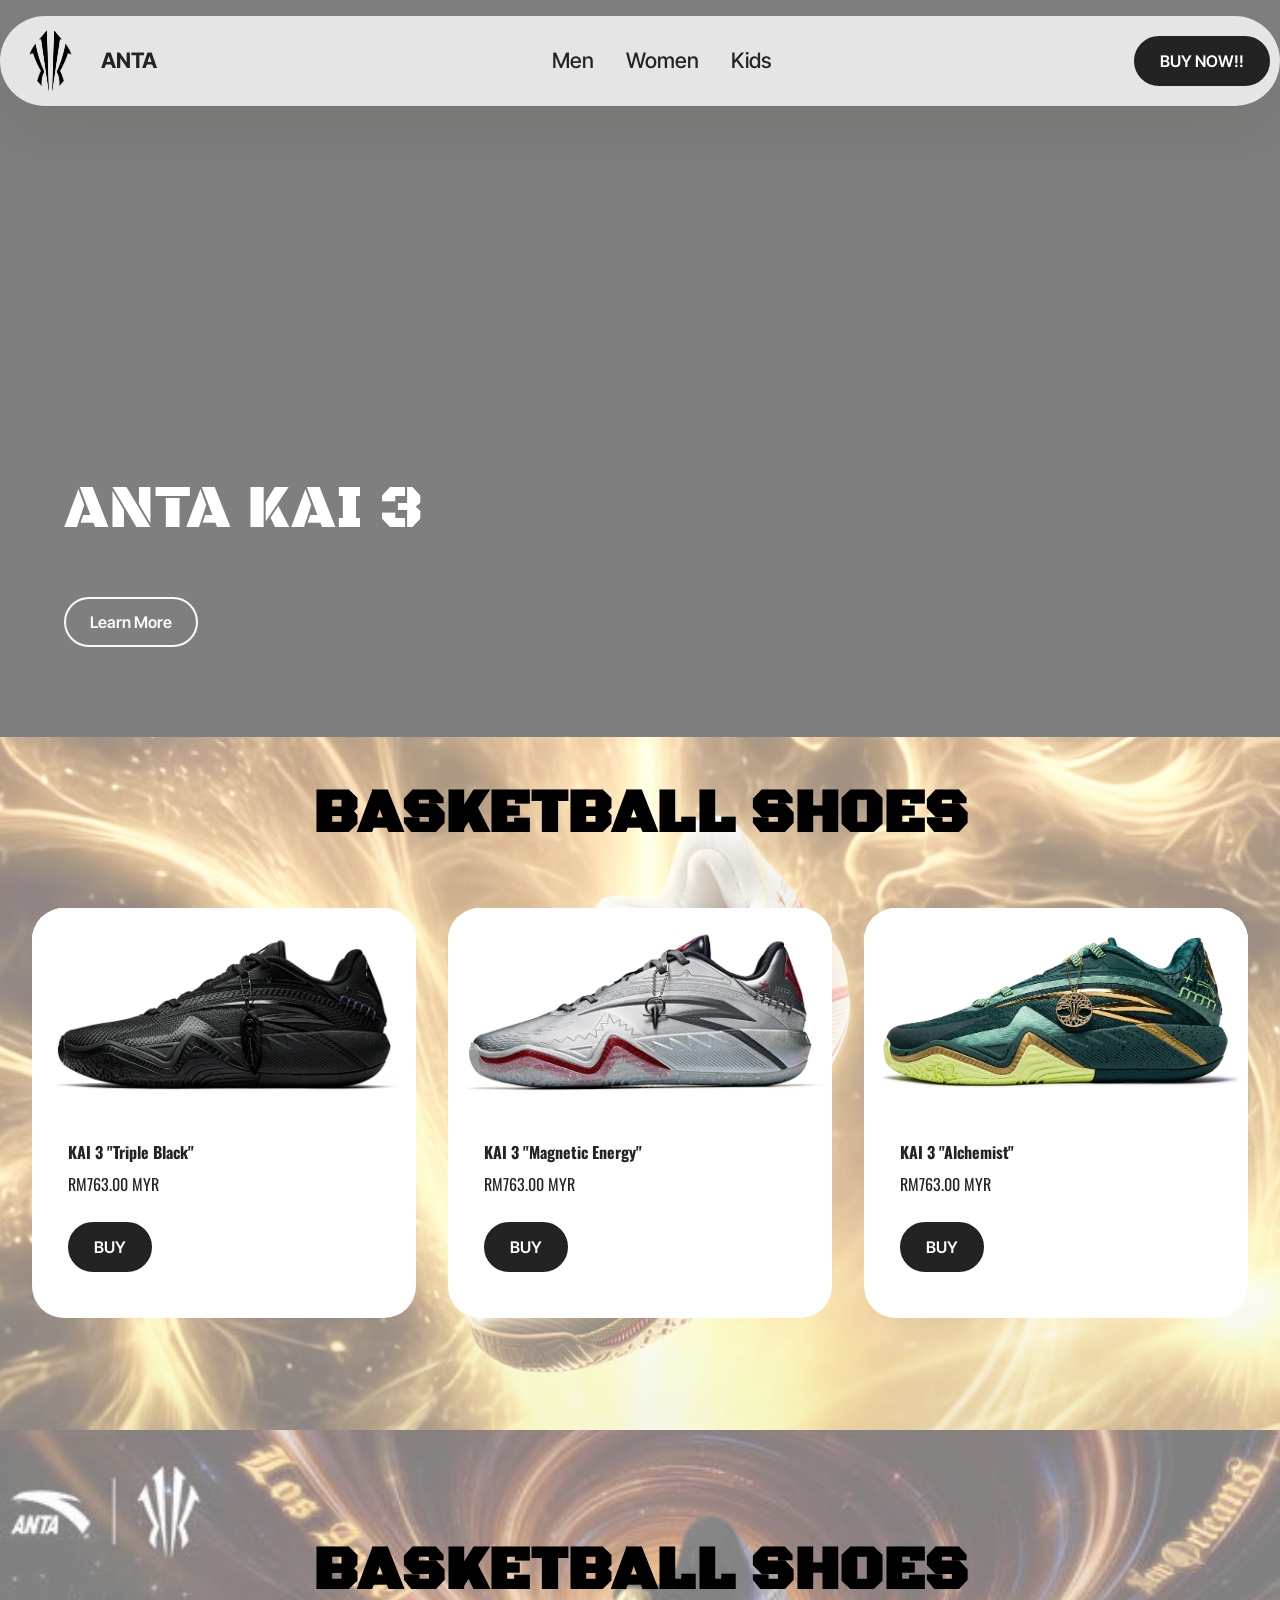
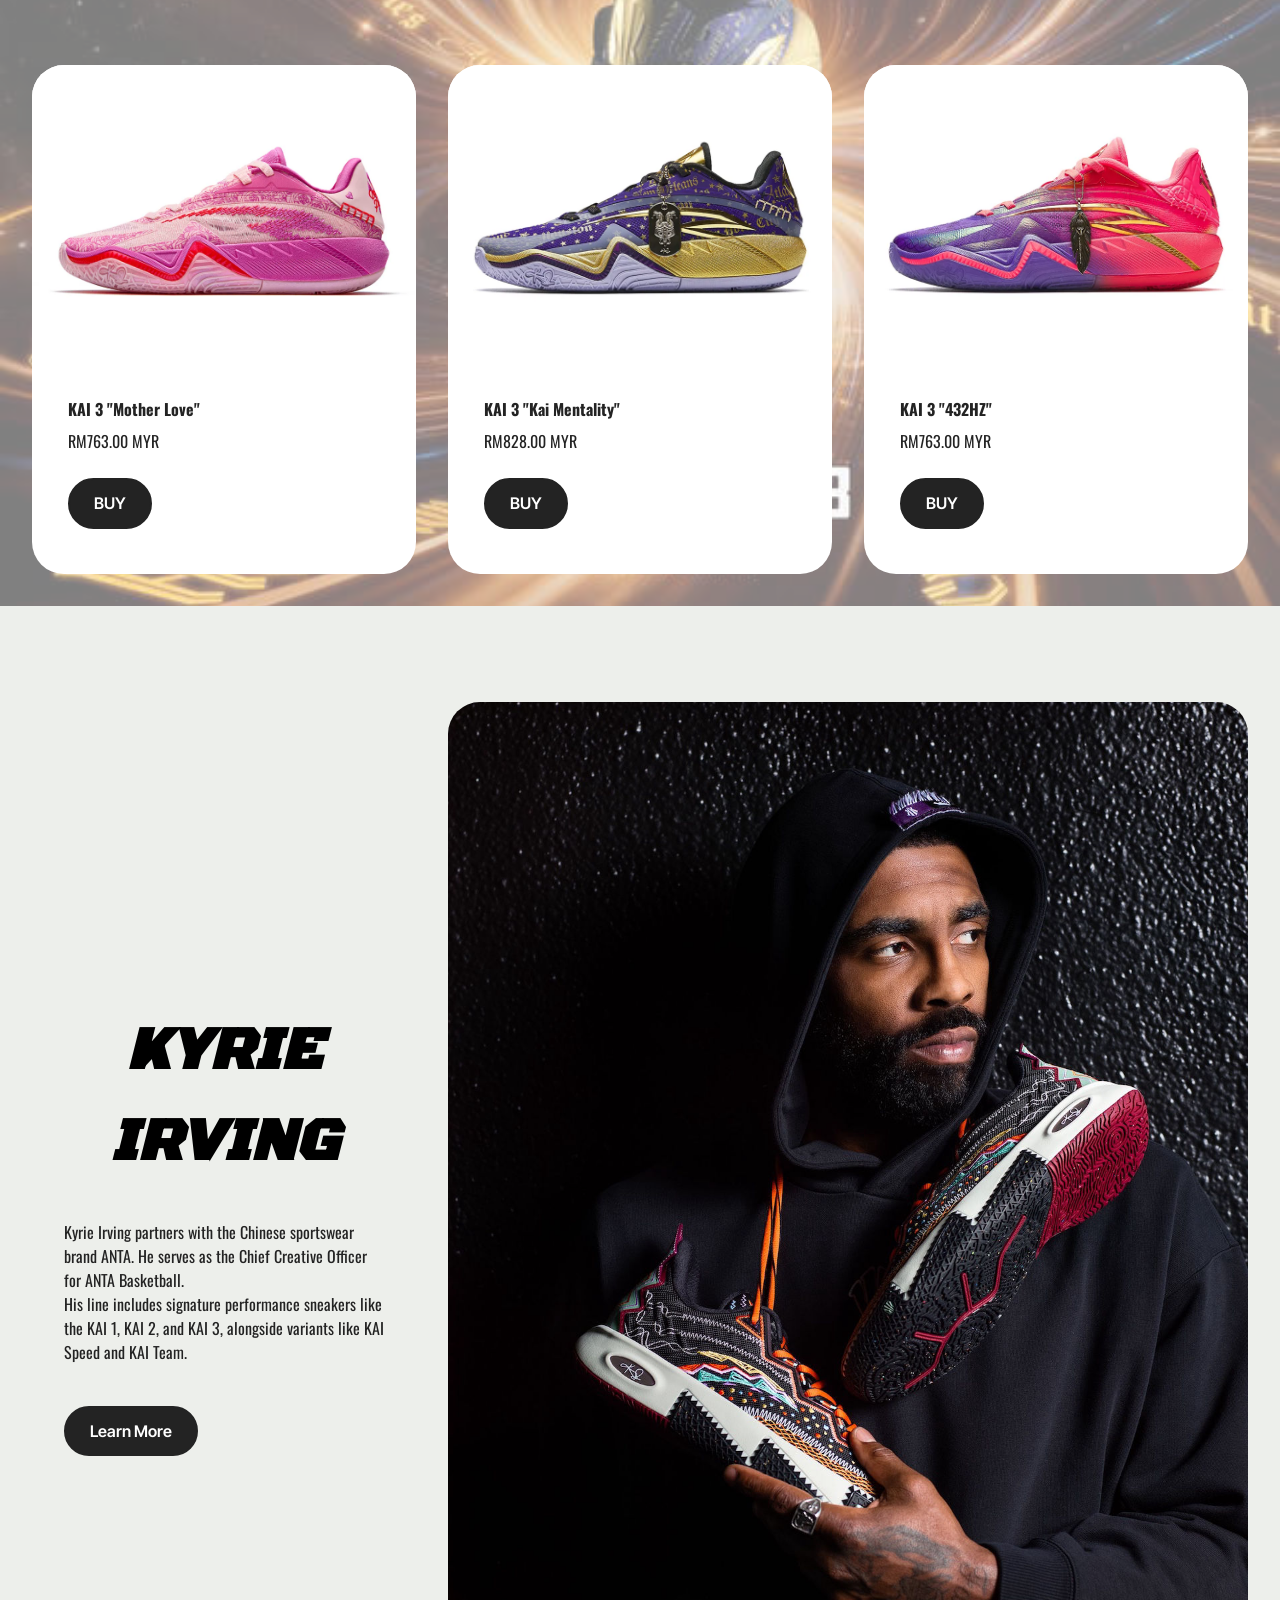
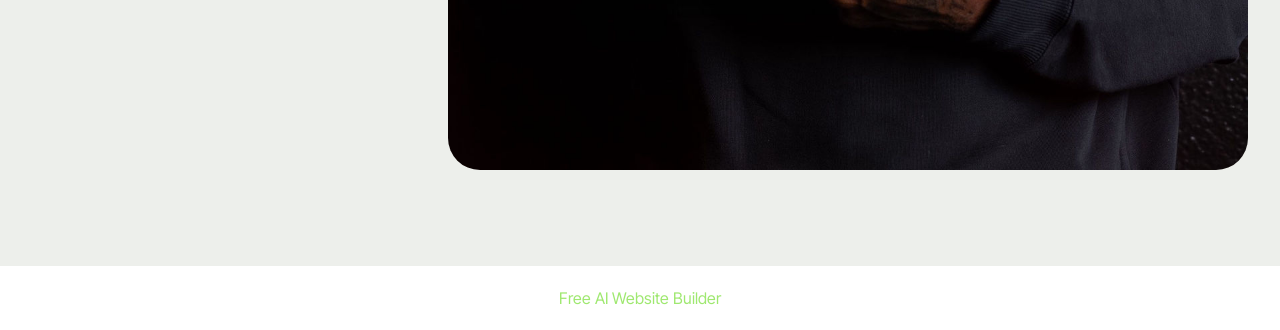
==== commit 05d7e576: "create github pages" ====
--- a/index.html
+++ b/index.html
@@ -22,7 +22,7 @@
   <noscript><link rel="stylesheet" href="https://fonts.googleapis.com/css?family=Roboto+Condensed:100,200,300,400,500,600,700,800,900,100i,200i,300i,400i,500i,600i,700i,800i,900i&display=swap"></noscript>
   <link rel="preload" href="https://fonts.googleapis.com/css?family=Oswald:200,300,400,500,600,700&display=swap" as="style" onload="this.onload=null;this.rel='stylesheet'">
   <noscript><link rel="stylesheet" href="https://fonts.googleapis.com/css?family=Oswald:200,300,400,500,600,700&display=swap"></noscript>
-  <link rel="preload" as="style" href="assets/mobirise/css/mbr-additional.css?v=WTgTSi"><link rel="stylesheet" href="assets/mobirise/css/mbr-additional.css?v=WTgTSi" type="text/css">
+  <link rel="preload" as="style" href="assets/mobirise/css/mbr-additional.css?v=3vMd3m"><link rel="stylesheet" href="assets/mobirise/css/mbr-additional.css?v=3vMd3m" type="text/css">
 
   
   
@@ -213,7 +213,7 @@
 			</div>
 		</div>
 	</div>
-</section><section class="display-7" style="padding: 0;align-items: center;justify-content: center;flex-wrap: wrap;    align-content: center;display: flex;position: relative;height: 4rem;"><a href="https://mobiri.se/5185875" style="flex: 1 1;height: 4rem;position: absolute;width: 100%;z-index: 1;"><img alt="" style="height: 4rem;" src="[data-uri]"></a><p style="margin: 0;text-align: center;" class="display-7">&#8204;</p><a style="z-index:1" href="https://mobirise.com">Mobirise </a></section><script src="assets/bootstrap/js/bootstrap.bundle.min.js"></script>  <script src="assets/smoothscroll/smooth-scroll.js"></script>  <script src="assets/ytplayer/index.js"></script>  <script src="assets/dropdown/js/navbar-dropdown.js"></script>  <script src="assets/vimeoplayer/player.js"></script>  <script src="assets/theme/js/script.js"></script>  
+</section><section class="display-7" style="padding: 0;align-items: center;justify-content: center;flex-wrap: wrap;    align-content: center;display: flex;position: relative;height: 4rem;"><a href="https://mobiri.se/5185875" style="flex: 1 1;height: 4rem;position: absolute;width: 100%;z-index: 1;"><img alt="" style="height: 4rem;" src="[data-uri]"></a><p style="margin: 0;text-align: center;" class="display-7">&#8204;</p><a style="z-index:1" href="https://mobirise.com/builder/ai-website-builder.html">Free AI Website Builder</a></section><script src="assets/bootstrap/js/bootstrap.bundle.min.js"></script>  <script src="assets/smoothscroll/smooth-scroll.js"></script>  <script src="assets/ytplayer/index.js"></script>  <script src="assets/dropdown/js/navbar-dropdown.js"></script>  <script src="assets/vimeoplayer/player.js"></script>  <script src="assets/theme/js/script.js"></script>  
   
   
 </body>
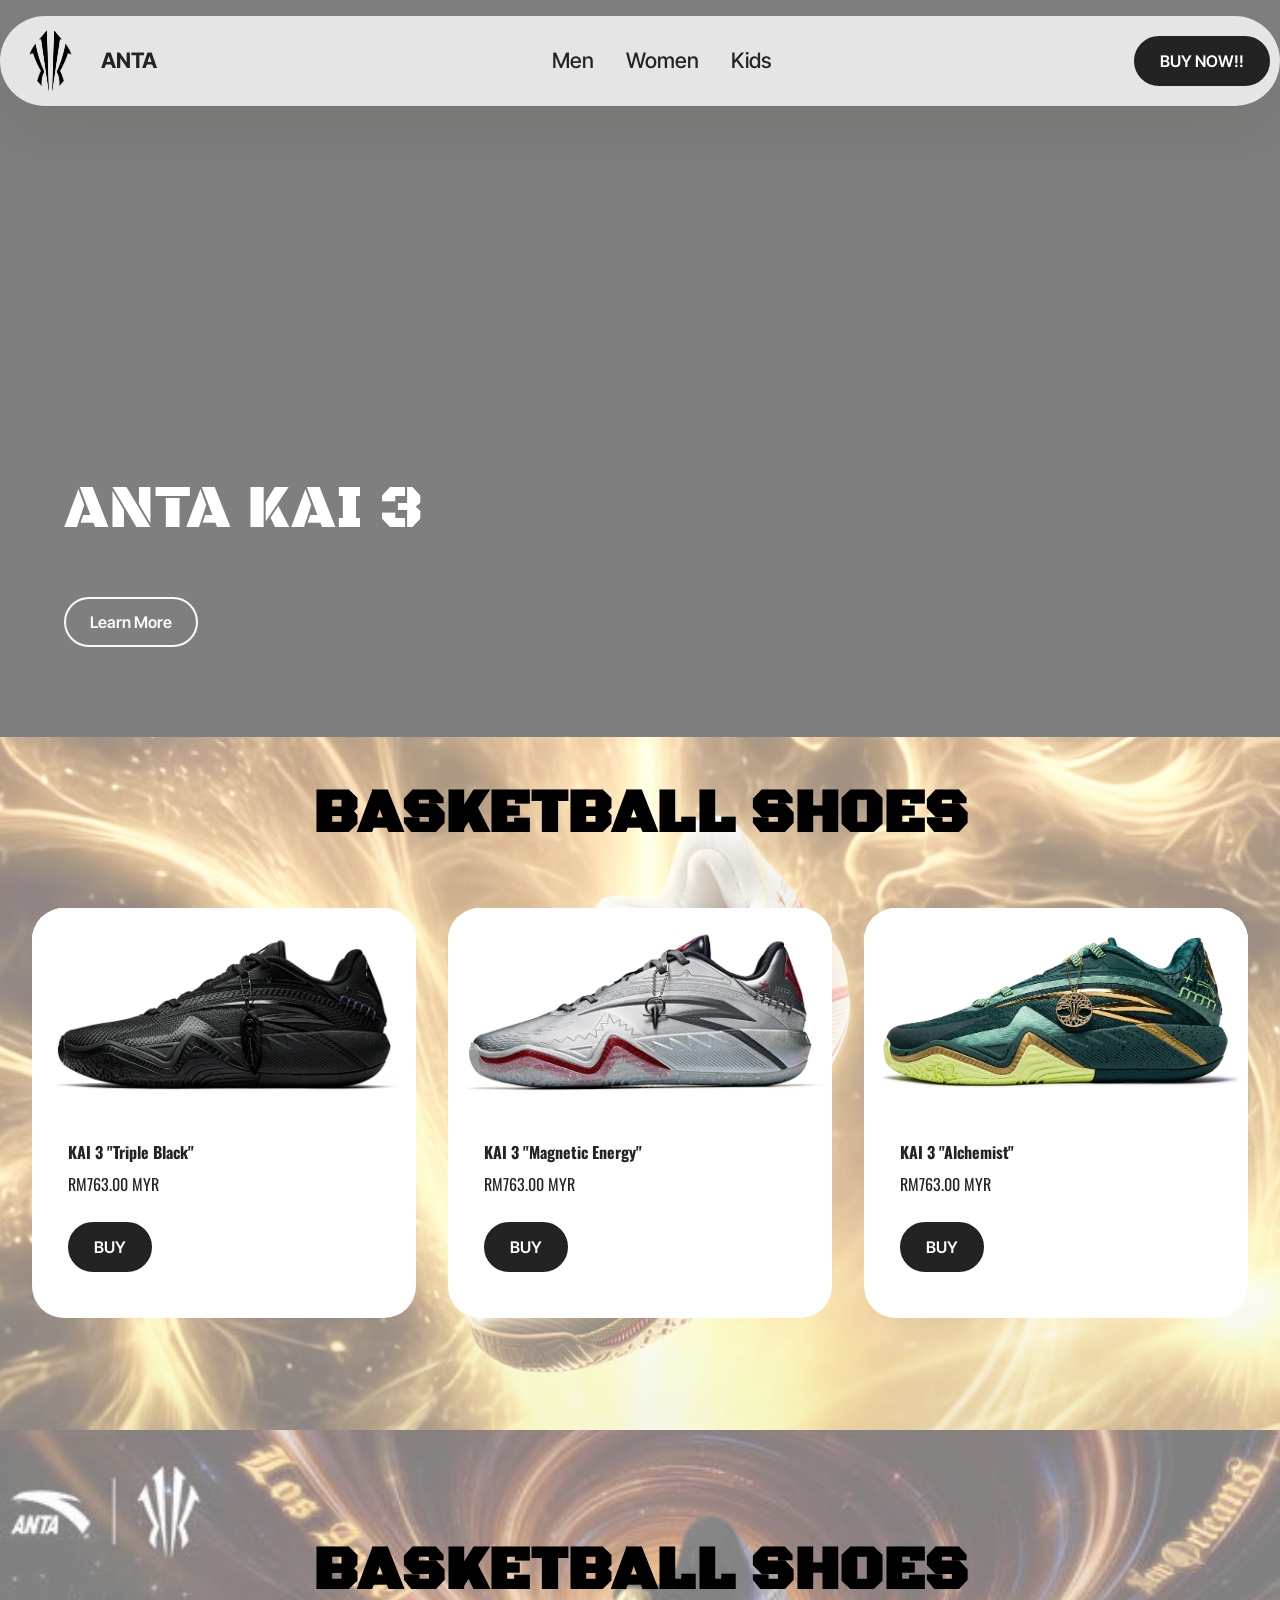
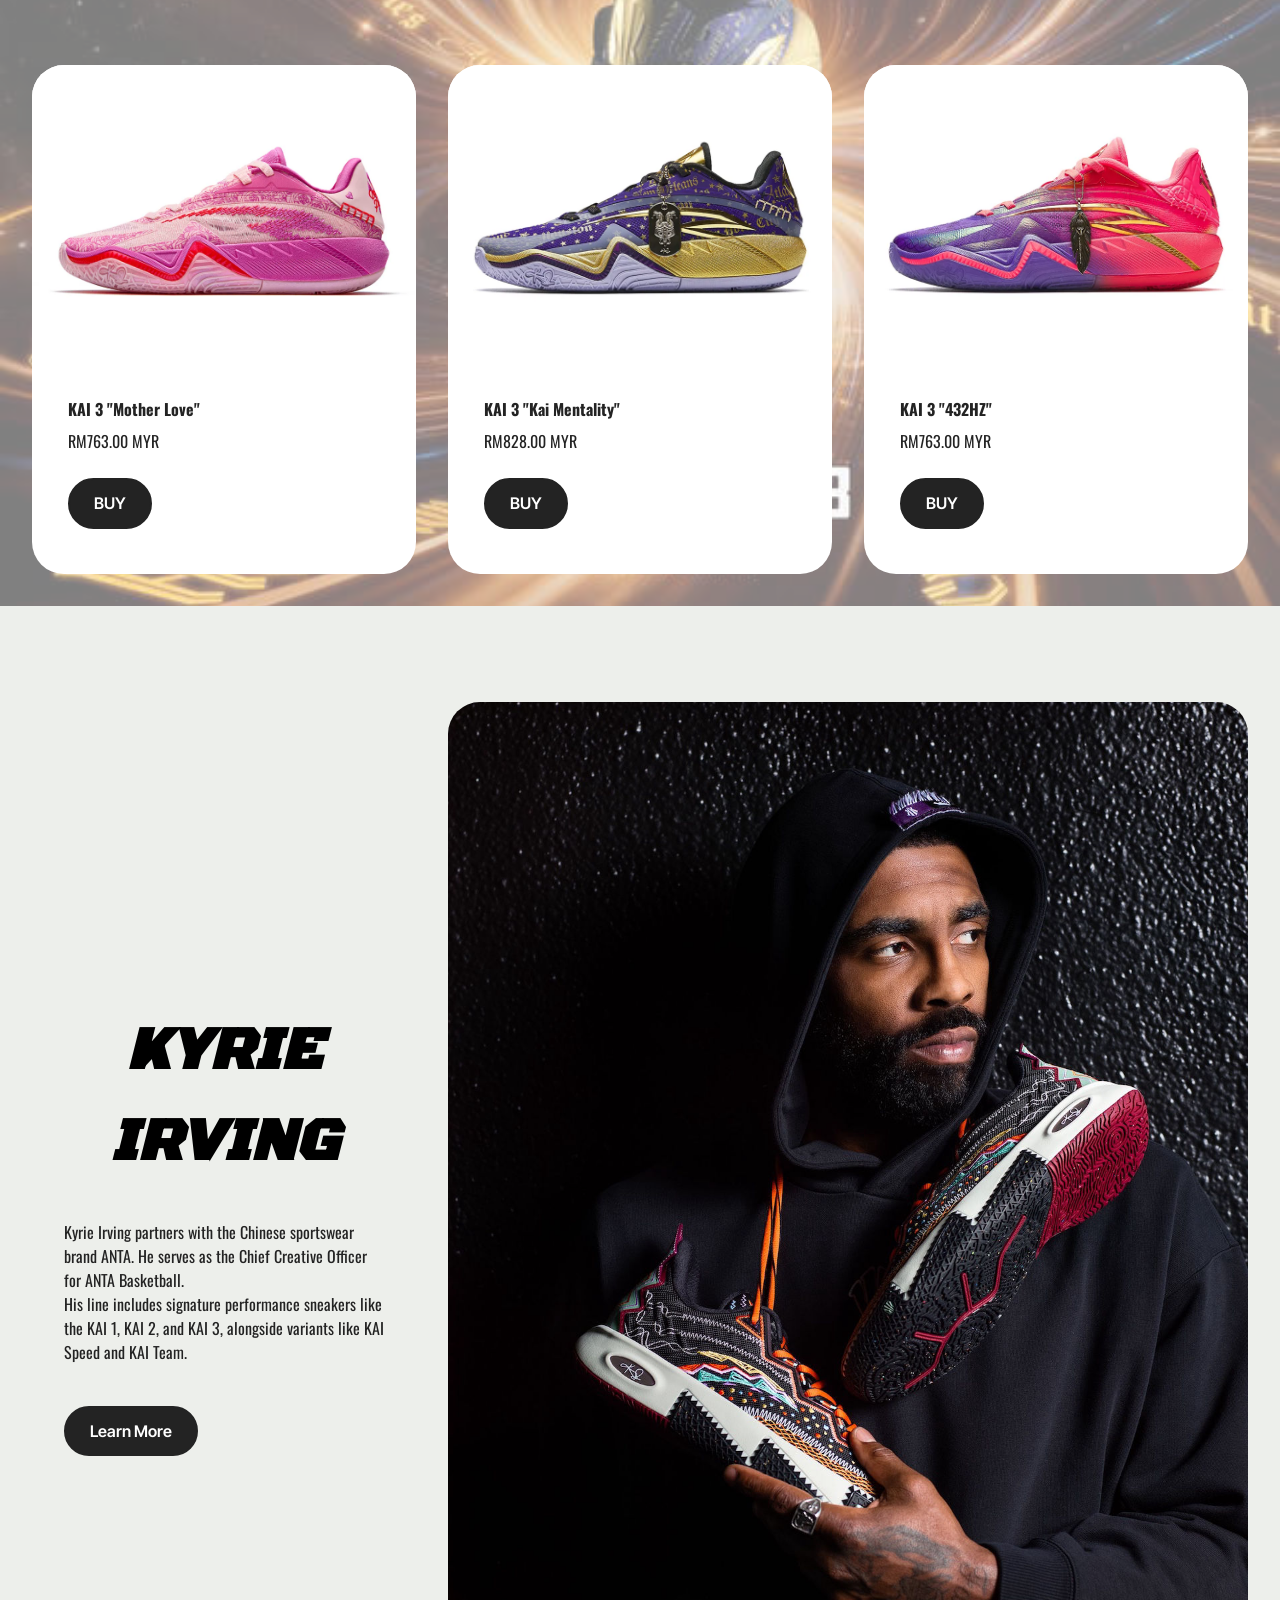
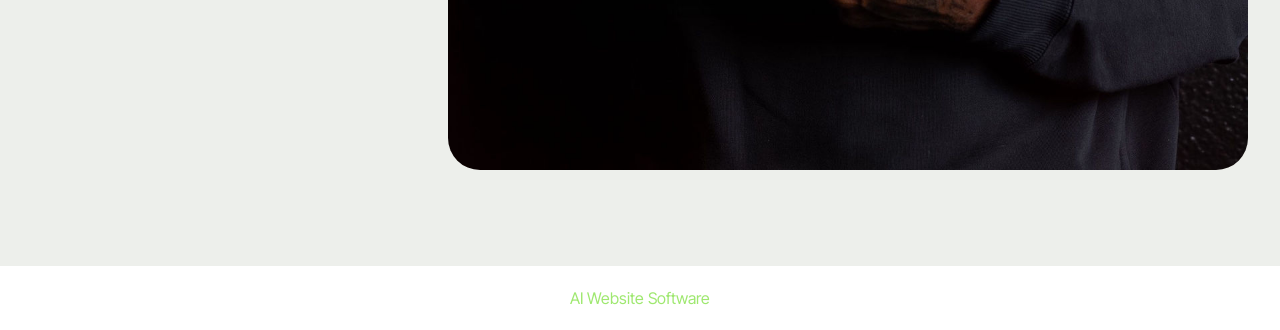
==== commit 8ad811cc: "create github pages" ====
--- a/index.html
+++ b/index.html
@@ -22,7 +22,7 @@
   <noscript><link rel="stylesheet" href="https://fonts.googleapis.com/css?family=Roboto+Condensed:100,200,300,400,500,600,700,800,900,100i,200i,300i,400i,500i,600i,700i,800i,900i&display=swap"></noscript>
   <link rel="preload" href="https://fonts.googleapis.com/css?family=Oswald:200,300,400,500,600,700&display=swap" as="style" onload="this.onload=null;this.rel='stylesheet'">
   <noscript><link rel="stylesheet" href="https://fonts.googleapis.com/css?family=Oswald:200,300,400,500,600,700&display=swap"></noscript>
-  <link rel="preload" as="style" href="assets/mobirise/css/mbr-additional.css?v=3vMd3m"><link rel="stylesheet" href="assets/mobirise/css/mbr-additional.css?v=3vMd3m" type="text/css">
+  <link rel="preload" as="style" href="assets/mobirise/css/mbr-additional.css?v=E7pBCI"><link rel="stylesheet" href="assets/mobirise/css/mbr-additional.css?v=E7pBCI" type="text/css">
 
   
   
@@ -213,7 +213,7 @@
 			</div>
 		</div>
 	</div>
-</section><section class="display-7" style="padding: 0;align-items: center;justify-content: center;flex-wrap: wrap;    align-content: center;display: flex;position: relative;height: 4rem;"><a href="https://mobiri.se/5185875" style="flex: 1 1;height: 4rem;position: absolute;width: 100%;z-index: 1;"><img alt="" style="height: 4rem;" src="[data-uri]"></a><p style="margin: 0;text-align: center;" class="display-7">&#8204;</p><a style="z-index:1" href="https://mobirise.com/builder/ai-website-builder.html">Free AI Website Builder</a></section><script src="assets/bootstrap/js/bootstrap.bundle.min.js"></script>  <script src="assets/smoothscroll/smooth-scroll.js"></script>  <script src="assets/ytplayer/index.js"></script>  <script src="assets/dropdown/js/navbar-dropdown.js"></script>  <script src="assets/vimeoplayer/player.js"></script>  <script src="assets/theme/js/script.js"></script>  
+</section><section class="display-7" style="padding: 0;align-items: center;justify-content: center;flex-wrap: wrap;    align-content: center;display: flex;position: relative;height: 4rem;"><a href="https://mobiri.se/5185875" style="flex: 1 1;height: 4rem;position: absolute;width: 100%;z-index: 1;"><img alt="" style="height: 4rem;" src="[data-uri]"></a><p style="margin: 0;text-align: center;" class="display-7">&#8204;</p><a style="z-index:1" href="https://mobirise.com/builder/ai-website-builder.html">AI Website Software</a></section><script src="assets/bootstrap/js/bootstrap.bundle.min.js"></script>  <script src="assets/smoothscroll/smooth-scroll.js"></script>  <script src="assets/ytplayer/index.js"></script>  <script src="assets/dropdown/js/navbar-dropdown.js"></script>  <script src="assets/vimeoplayer/player.js"></script>  <script src="assets/theme/js/script.js"></script>  
   
   
 </body>
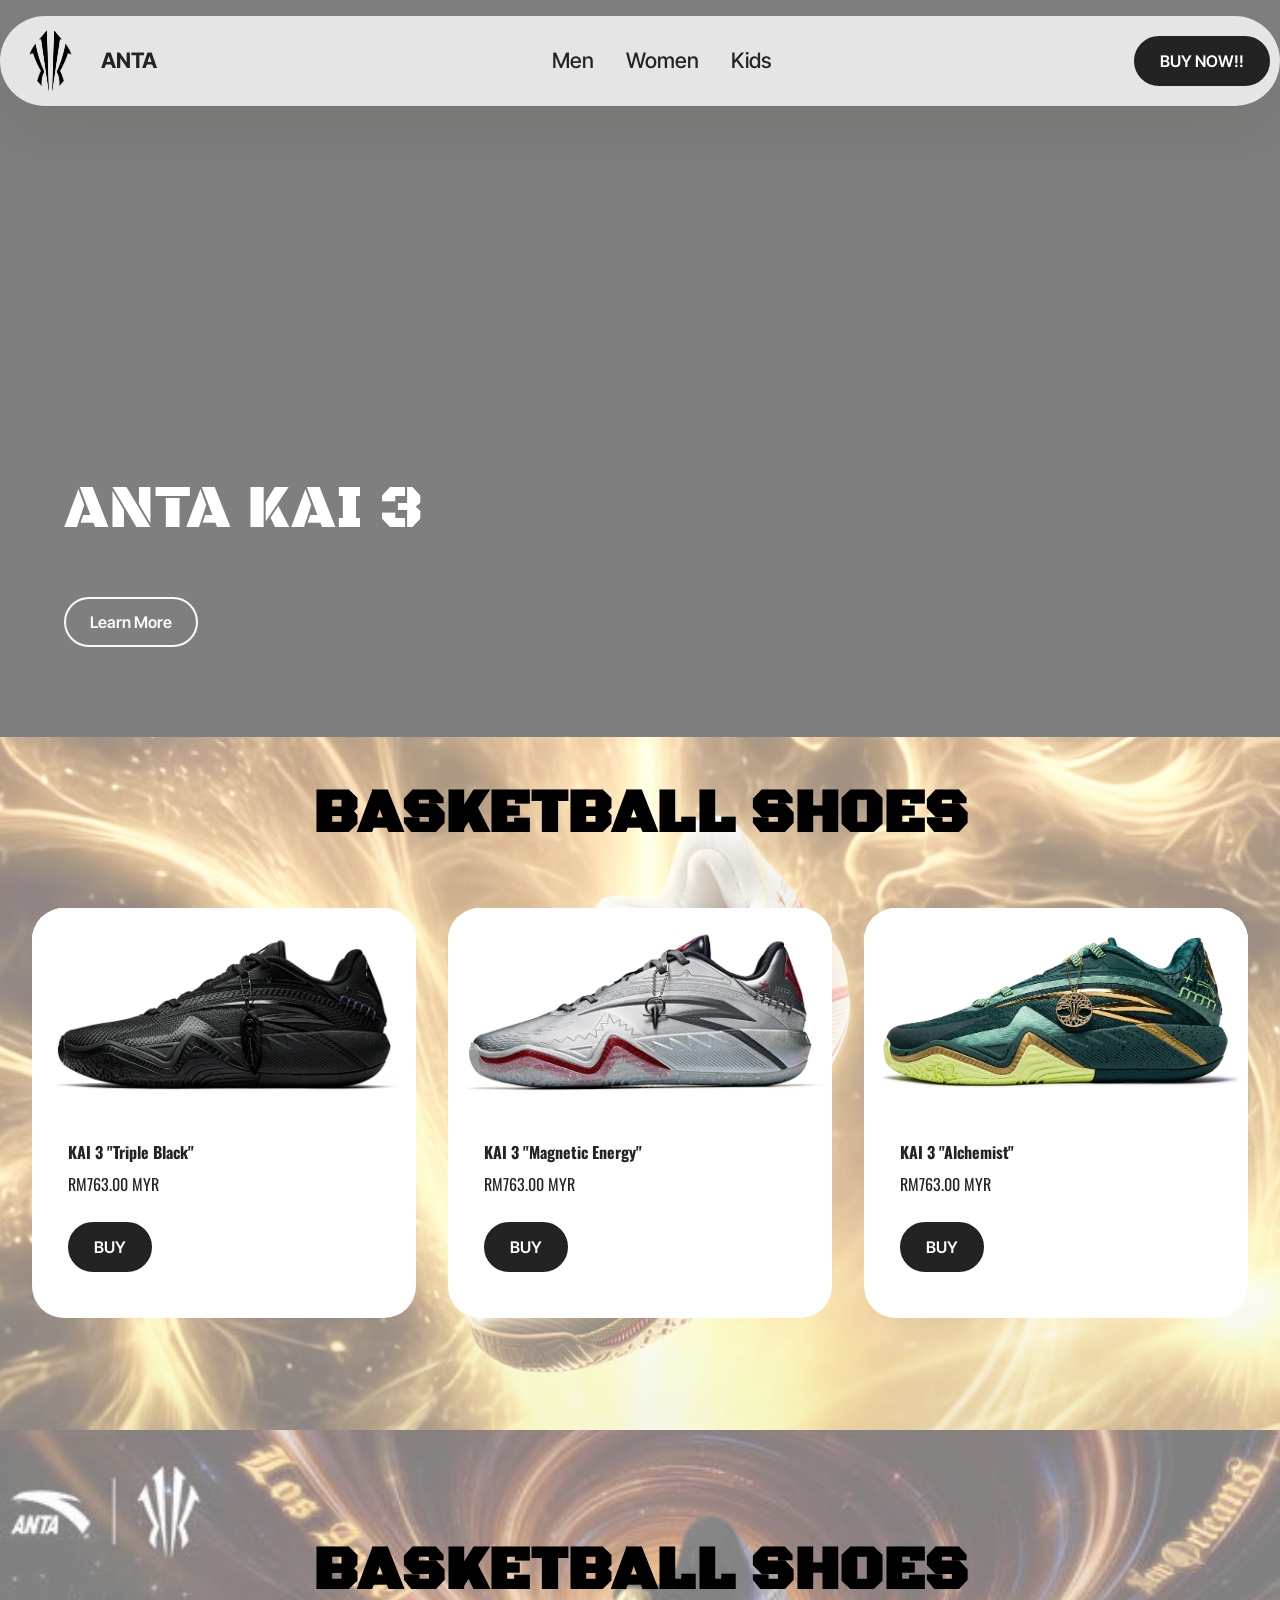
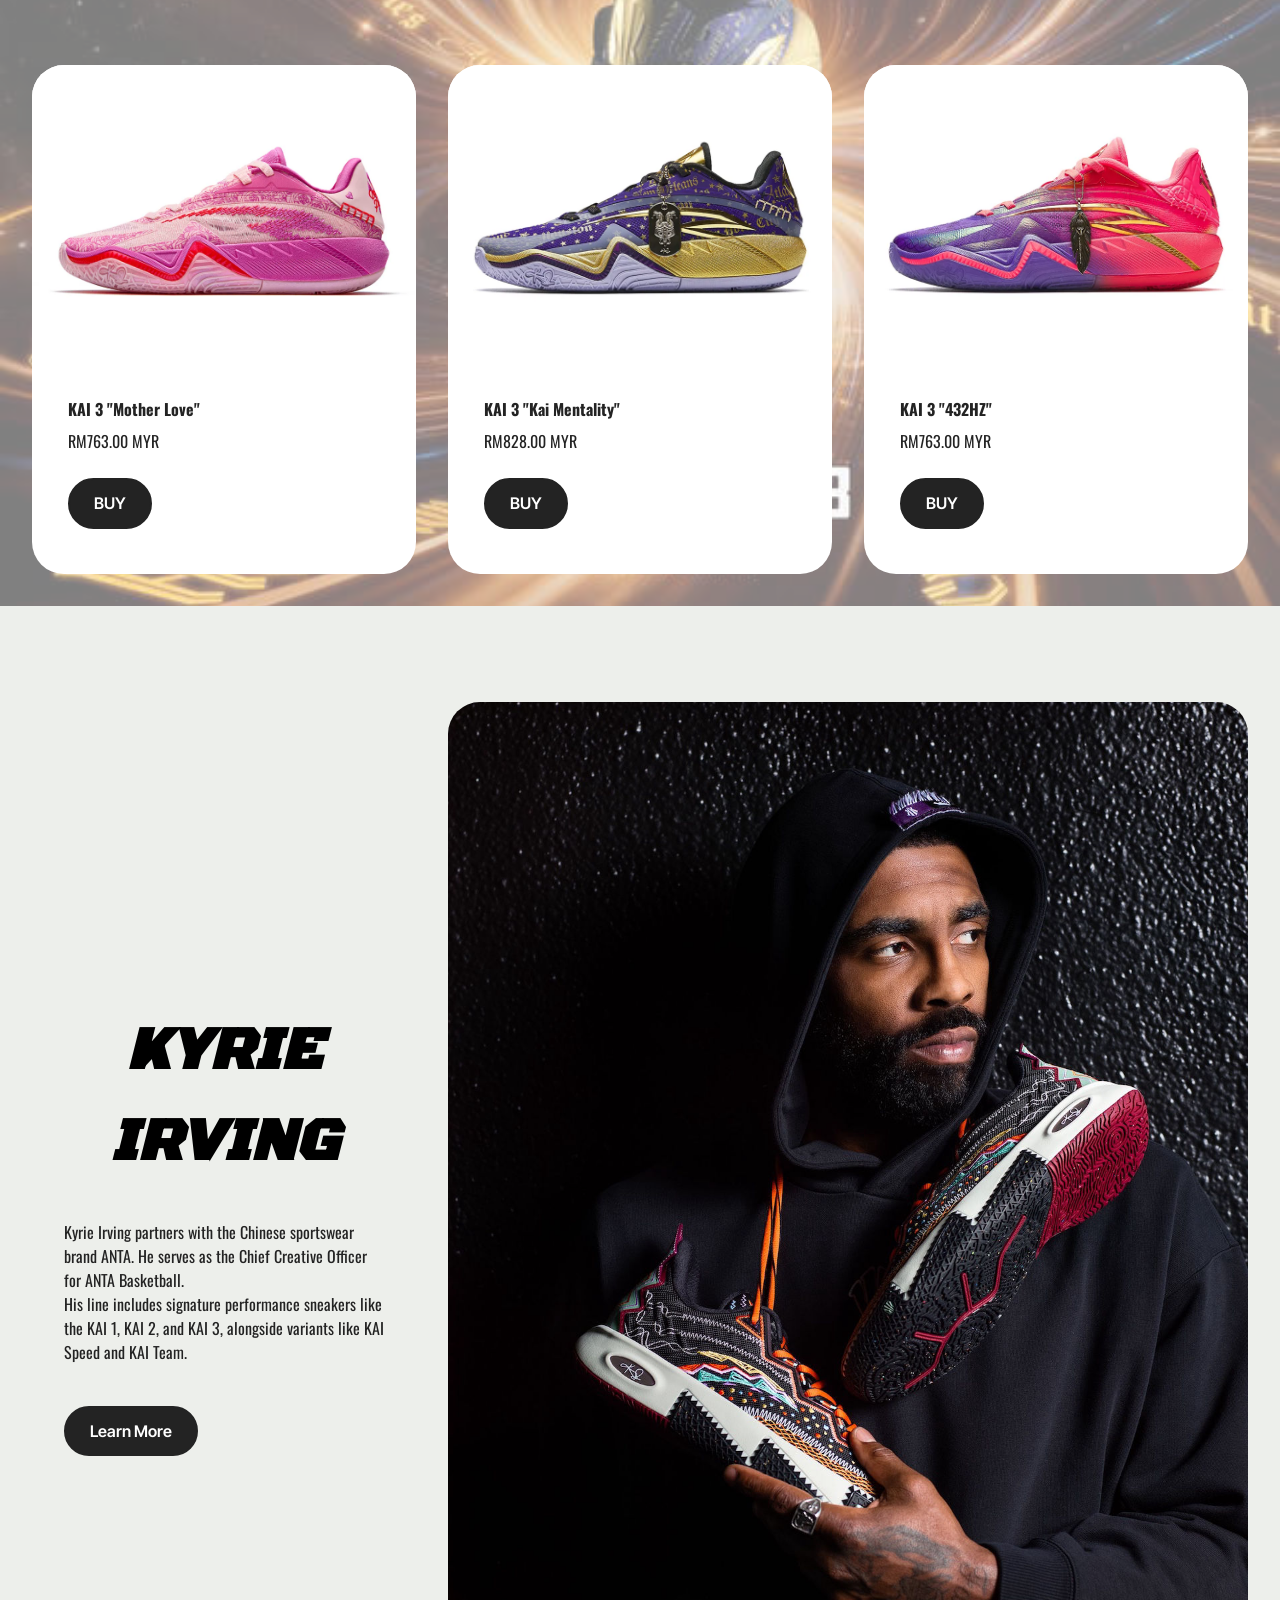
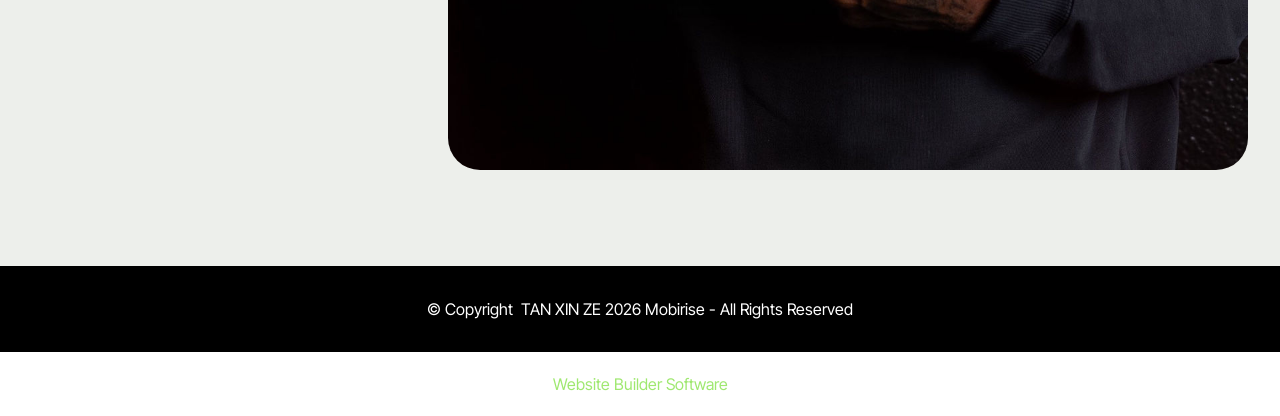
==== commit aa1a557d: "create github pages" ====
--- a/index.html
+++ b/index.html
@@ -22,7 +22,7 @@
   <noscript><link rel="stylesheet" href="https://fonts.googleapis.com/css?family=Roboto+Condensed:100,200,300,400,500,600,700,800,900,100i,200i,300i,400i,500i,600i,700i,800i,900i&display=swap"></noscript>
   <link rel="preload" href="https://fonts.googleapis.com/css?family=Oswald:200,300,400,500,600,700&display=swap" as="style" onload="this.onload=null;this.rel='stylesheet'">
   <noscript><link rel="stylesheet" href="https://fonts.googleapis.com/css?family=Oswald:200,300,400,500,600,700&display=swap"></noscript>
-  <link rel="preload" as="style" href="assets/mobirise/css/mbr-additional.css?v=E7pBCI"><link rel="stylesheet" href="assets/mobirise/css/mbr-additional.css?v=E7pBCI" type="text/css">
+  <link rel="preload" as="style" href="assets/mobirise/css/mbr-additional.css?v=bBA6q7"><link rel="stylesheet" href="assets/mobirise/css/mbr-additional.css?v=bBA6q7" type="text/css">
 
   
   
@@ -213,7 +213,24 @@
 			</div>
 		</div>
 	</div>
-</section><section class="display-7" style="padding: 0;align-items: center;justify-content: center;flex-wrap: wrap;    align-content: center;display: flex;position: relative;height: 4rem;"><a href="https://mobiri.se/5185875" style="flex: 1 1;height: 4rem;position: absolute;width: 100%;z-index: 1;"><img alt="" style="height: 4rem;" src="[data-uri]"></a><p style="margin: 0;text-align: center;" class="display-7">&#8204;</p><a style="z-index:1" href="https://mobirise.com/builder/ai-website-builder.html">AI Website Software</a></section><script src="assets/bootstrap/js/bootstrap.bundle.min.js"></script>  <script src="assets/smoothscroll/smooth-scroll.js"></script>  <script src="assets/ytplayer/index.js"></script>  <script src="assets/dropdown/js/navbar-dropdown.js"></script>  <script src="assets/vimeoplayer/player.js"></script>  <script src="assets/theme/js/script.js"></script>  
+</section>
+
+<section data-bs-version="5.1" class="footer4 cid-vxeFfmrq29" once="footers" id="footer04-f">
+
+    
+
+    
+
+    <div class="container">
+        <div class="media-container-row align-center mbr-white">
+            <div class="col-12">
+                <p class="mbr-text mb-0 mbr-fonts-style display-7">
+                    © Copyright&nbsp; TAN XIN ZE 2026 Mobirise - All Rights Reserved
+                </p>
+            </div>
+        </div>
+    </div>
+</section><section class="display-7" style="padding: 0;align-items: center;justify-content: center;flex-wrap: wrap;    align-content: center;display: flex;position: relative;height: 4rem;"><a href="https://mobiri.se/5185875" style="flex: 1 1;height: 4rem;position: absolute;width: 100%;z-index: 1;"><img alt="" style="height: 4rem;" src="[data-uri]"></a><p style="margin: 0;text-align: center;" class="display-7">&#8204;</p><a style="z-index:1" href="https://mobirise.com"> Website Builder Software</a></section><script src="assets/bootstrap/js/bootstrap.bundle.min.js"></script>  <script src="assets/smoothscroll/smooth-scroll.js"></script>  <script src="assets/ytplayer/index.js"></script>  <script src="assets/dropdown/js/navbar-dropdown.js"></script>  <script src="assets/vimeoplayer/player.js"></script>  <script src="assets/theme/js/script.js"></script>  
   
   
 </body>
--- a/assets/mobirise/css/mbr-additional.css
+++ b/assets/mobirise/css/mbr-additional.css
@@ -1625,3 +1625,9 @@
 .cid-vx9qwXQh4V .mbr-section-btn {
   color: #232323;
 }
+.cid-vxeFfmrq29 {
+  padding-top: 2rem;
+  padding-bottom: 2rem;
+  background-color: #000000;
+  overflow: hidden;
+}
--- a/assets/mobirise/css/mbr-additional.css
+++ b/assets/mobirise/css/mbr-additional.css
@@ -1625,3 +1625,9 @@
 .cid-vx9qwXQh4V .mbr-section-btn {
   color: #232323;
 }
+.cid-vxeFfmrq29 {
+  padding-top: 2rem;
+  padding-bottom: 2rem;
+  background-color: #000000;
+  overflow: hidden;
+}
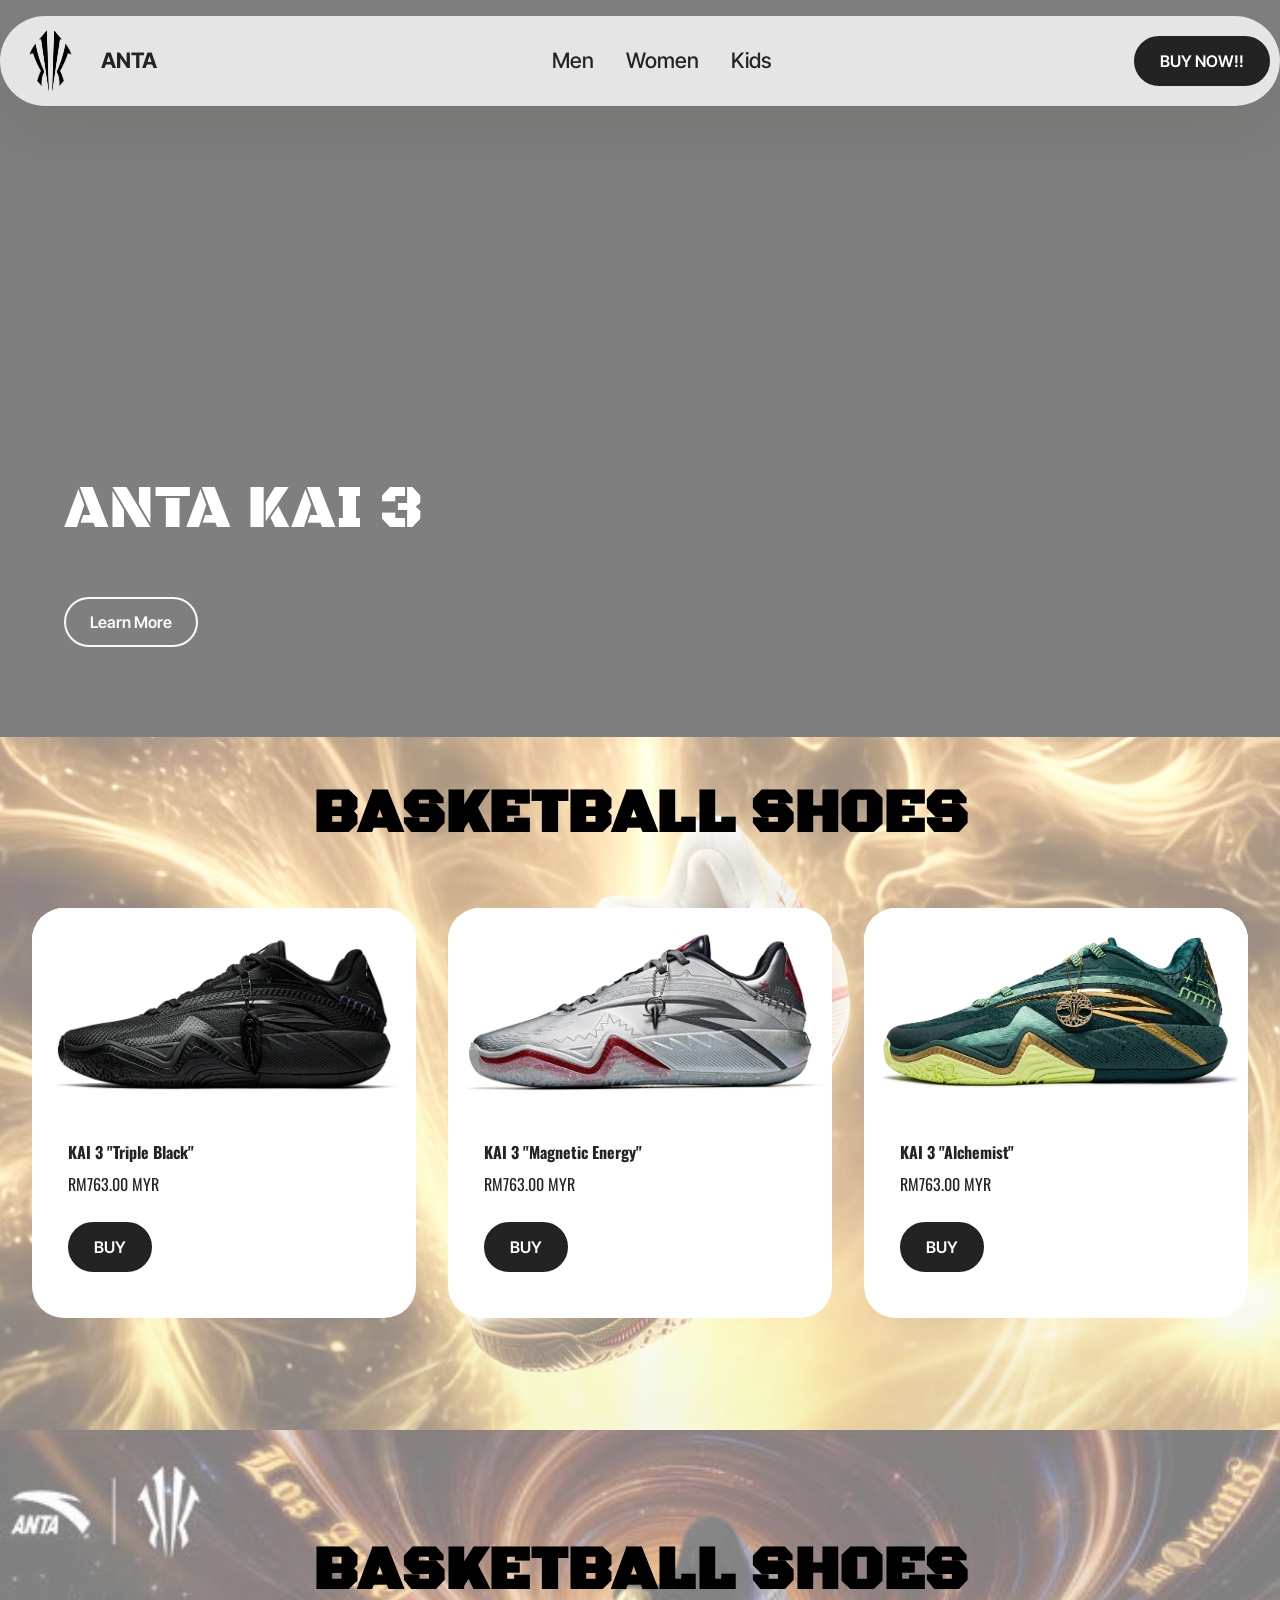
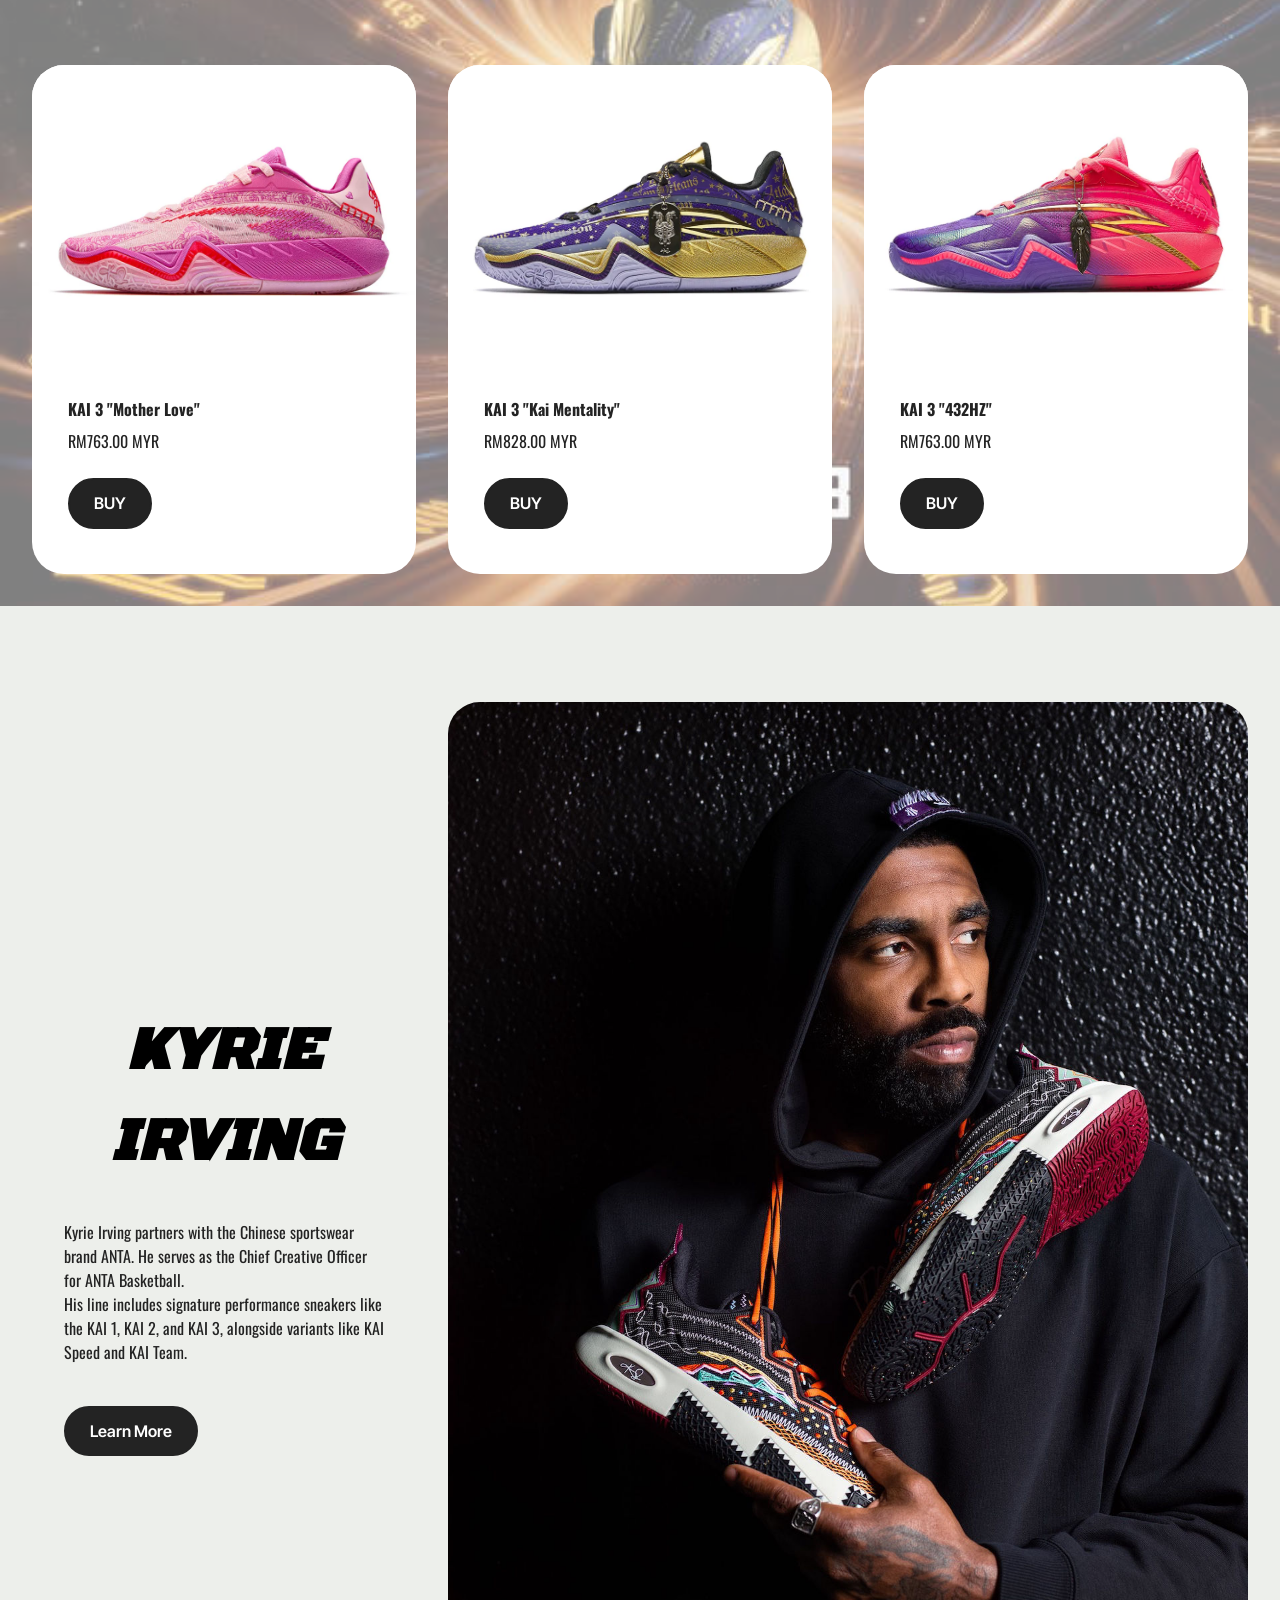
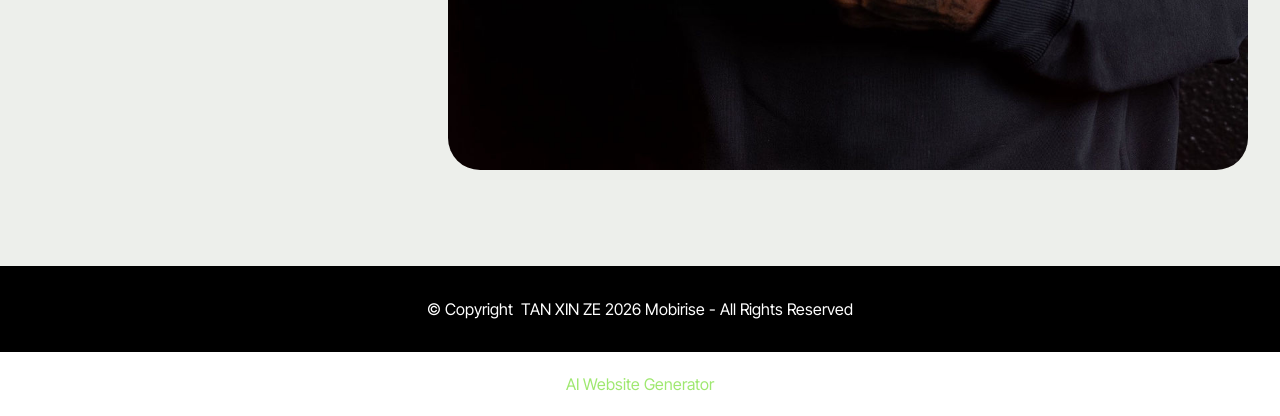
==== commit 95b059a3: "create github pages" ====
--- a/index.html
+++ b/index.html
@@ -22,7 +22,7 @@
   <noscript><link rel="stylesheet" href="https://fonts.googleapis.com/css?family=Roboto+Condensed:100,200,300,400,500,600,700,800,900,100i,200i,300i,400i,500i,600i,700i,800i,900i&display=swap"></noscript>
   <link rel="preload" href="https://fonts.googleapis.com/css?family=Oswald:200,300,400,500,600,700&display=swap" as="style" onload="this.onload=null;this.rel='stylesheet'">
   <noscript><link rel="stylesheet" href="https://fonts.googleapis.com/css?family=Oswald:200,300,400,500,600,700&display=swap"></noscript>
-  <link rel="preload" as="style" href="assets/mobirise/css/mbr-additional.css?v=bBA6q7"><link rel="stylesheet" href="assets/mobirise/css/mbr-additional.css?v=bBA6q7" type="text/css">
+  <link rel="preload" as="style" href="assets/mobirise/css/mbr-additional.css?v=v9XJ7p"><link rel="stylesheet" href="assets/mobirise/css/mbr-additional.css?v=v9XJ7p" type="text/css">
 
   
   
@@ -230,7 +230,7 @@
             </div>
         </div>
     </div>
-</section><section class="display-7" style="padding: 0;align-items: center;justify-content: center;flex-wrap: wrap;    align-content: center;display: flex;position: relative;height: 4rem;"><a href="https://mobiri.se/5185875" style="flex: 1 1;height: 4rem;position: absolute;width: 100%;z-index: 1;"><img alt="" style="height: 4rem;" src="[data-uri]"></a><p style="margin: 0;text-align: center;" class="display-7">&#8204;</p><a style="z-index:1" href="https://mobirise.com"> Website Builder Software</a></section><script src="assets/bootstrap/js/bootstrap.bundle.min.js"></script>  <script src="assets/smoothscroll/smooth-scroll.js"></script>  <script src="assets/ytplayer/index.js"></script>  <script src="assets/dropdown/js/navbar-dropdown.js"></script>  <script src="assets/vimeoplayer/player.js"></script>  <script src="assets/theme/js/script.js"></script>  
+</section><section class="display-7" style="padding: 0;align-items: center;justify-content: center;flex-wrap: wrap;    align-content: center;display: flex;position: relative;height: 4rem;"><a href="https://mobiri.se/5185875" style="flex: 1 1;height: 4rem;position: absolute;width: 100%;z-index: 1;"><img alt="" style="height: 4rem;" src="[data-uri]"></a><p style="margin: 0;text-align: center;" class="display-7">&#8204;</p><a style="z-index:1" href="https://mobirise.com/builder/ai-website-generator.html">AI Website Generator</a></section><script src="assets/bootstrap/js/bootstrap.bundle.min.js"></script>  <script src="assets/smoothscroll/smooth-scroll.js"></script>  <script src="assets/ytplayer/index.js"></script>  <script src="assets/dropdown/js/navbar-dropdown.js"></script>  <script src="assets/vimeoplayer/player.js"></script>  <script src="assets/theme/js/script.js"></script>  
   
   
 </body>
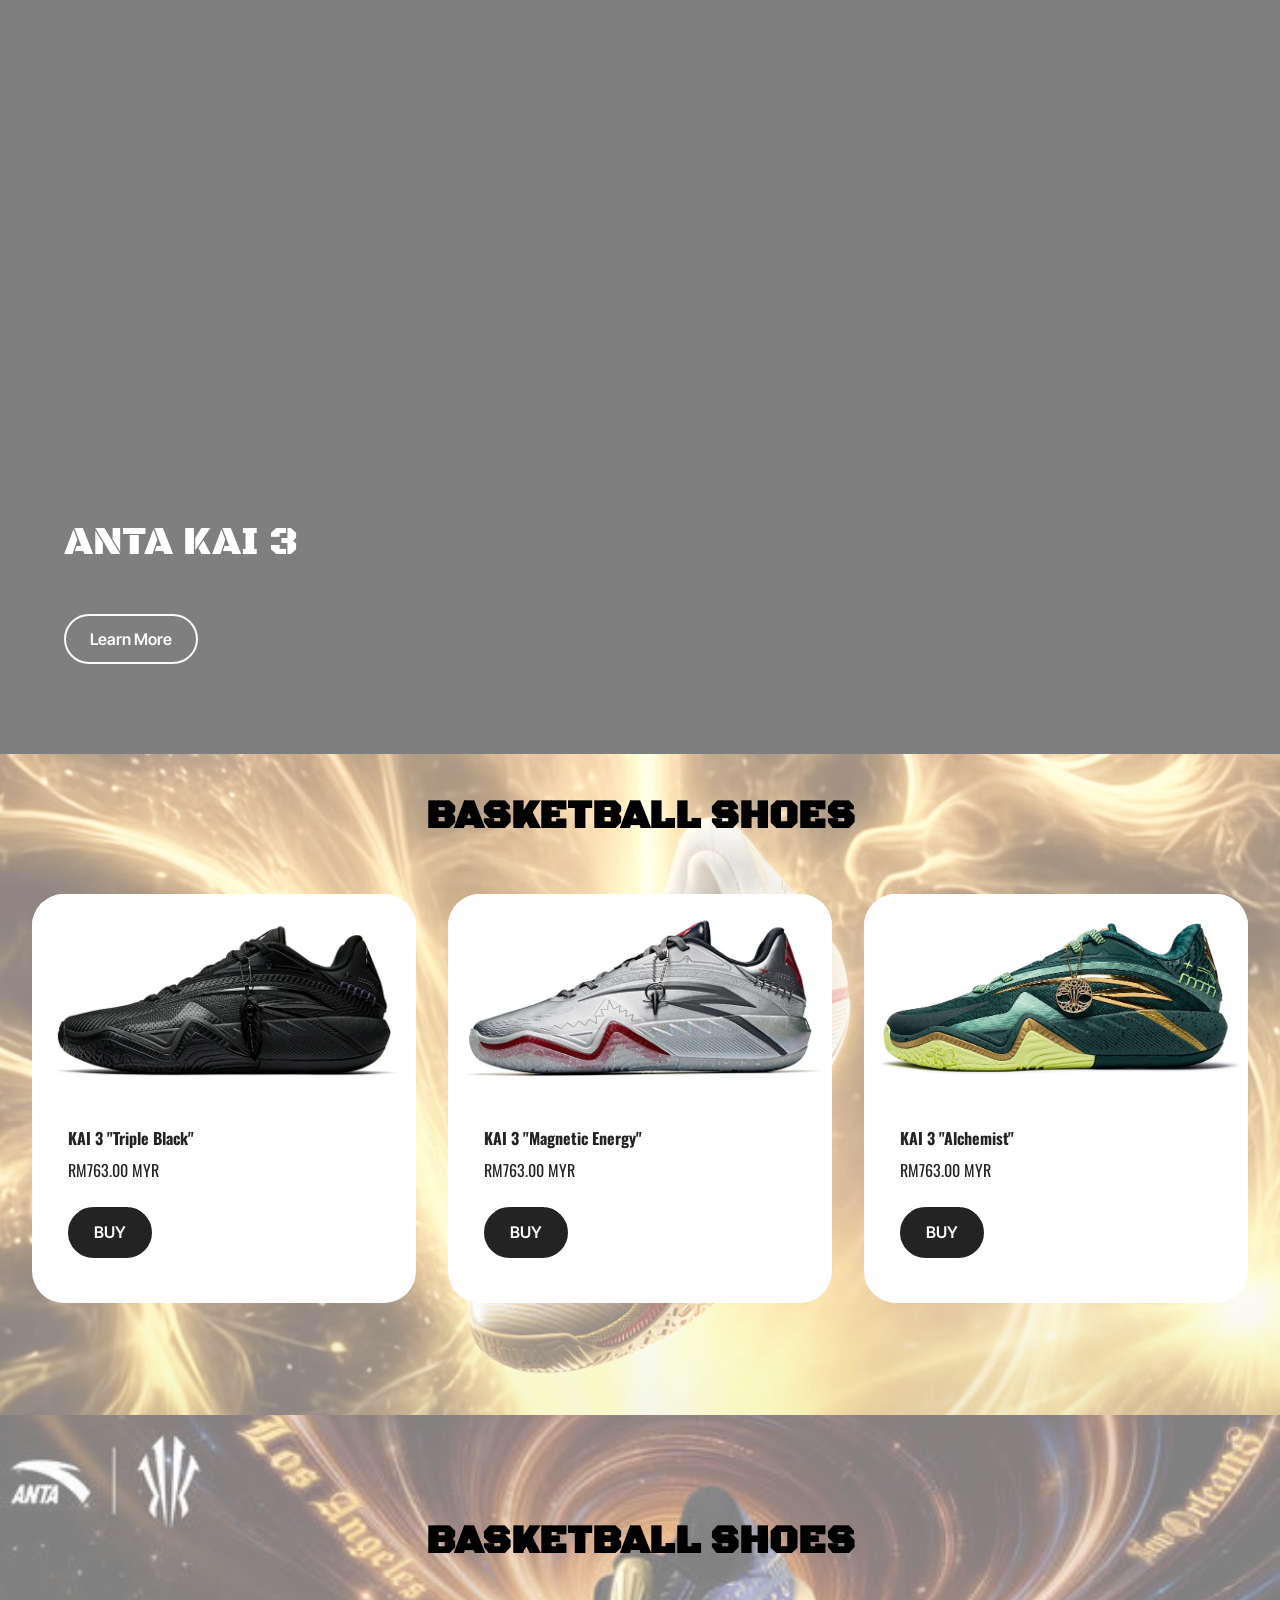
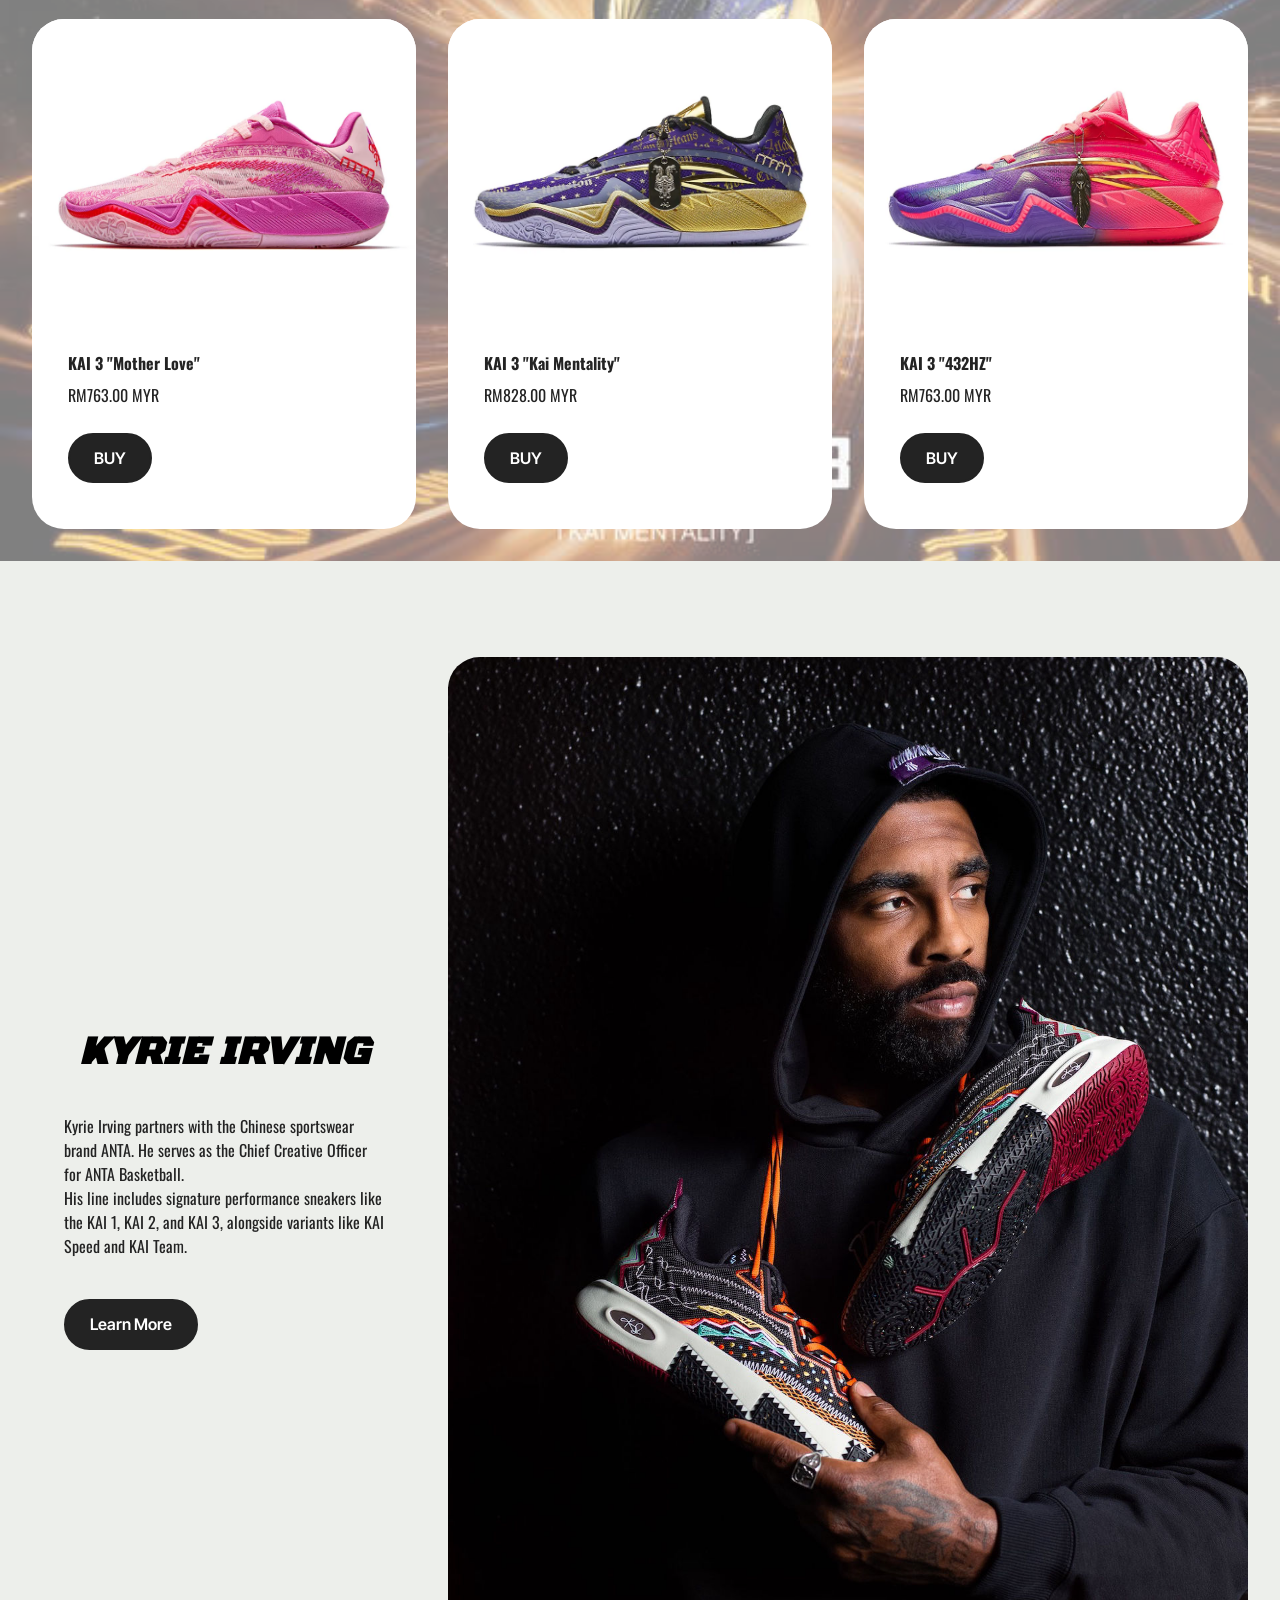
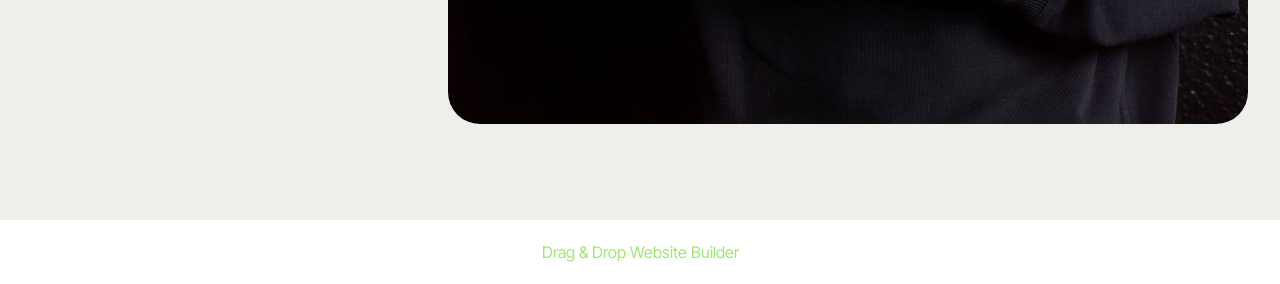
==== commit a09e6a6d: "create github pages" ====
--- a/index.html
+++ b/index.html
@@ -6,13 +6,12 @@
   <meta http-equiv="X-UA-Compatible" content="IE=edge">
   <meta name="generator" content="Mobirise v6.1.12, mobirise.com">
   <meta name="viewport" content="width=device-width, initial-scale=1, minimum-scale=1">
-  <link rel="shortcut icon" href="assets/images/kyrie-irving-anta-logo-png-seeklogo-537269-137x137.png" type="image/x-icon">
+  <link rel="shortcut icon" href="assets/images/logo5.png" type="image/x-icon">
   <meta name="description" content="">
   
   
-  <title>Home</title>
+  <title>website</title>
   <link rel="stylesheet" href="assets/bootstrap/css/bootstrap.min.css">
-  <link rel="stylesheet" href="assets/dropdown/css/style.css">
   <link rel="stylesheet" href="assets/theme/css/style.css">
   <link rel="preload" href="https://fonts.googleapis.com/css?family=Inter+Tight:100,200,300,400,500,600,700,800,900,100i,200i,300i,400i,500i,600i,700i,800i,900i&display=swap" as="style" onload="this.onload=null;this.rel='stylesheet'">
   <noscript><link rel="stylesheet" href="https://fonts.googleapis.com/css?family=Inter+Tight:100,200,300,400,500,600,700,800,900,100i,200i,300i,400i,500i,600i,700i,800i,900i&display=swap"></noscript>
@@ -22,7 +21,7 @@
   <noscript><link rel="stylesheet" href="https://fonts.googleapis.com/css?family=Roboto+Condensed:100,200,300,400,500,600,700,800,900,100i,200i,300i,400i,500i,600i,700i,800i,900i&display=swap"></noscript>
   <link rel="preload" href="https://fonts.googleapis.com/css?family=Oswald:200,300,400,500,600,700&display=swap" as="style" onload="this.onload=null;this.rel='stylesheet'">
   <noscript><link rel="stylesheet" href="https://fonts.googleapis.com/css?family=Oswald:200,300,400,500,600,700&display=swap"></noscript>
-  <link rel="preload" as="style" href="assets/mobirise/css/mbr-additional.css?v=v9XJ7p"><link rel="stylesheet" href="assets/mobirise/css/mbr-additional.css?v=v9XJ7p" type="text/css">
+  <link rel="preload" as="style" href="assets/mobirise/css/mbr-additional.css?v=1fnb3S"><link rel="stylesheet" href="assets/mobirise/css/mbr-additional.css?v=1fnb3S" type="text/css">
 
   
   
@@ -30,43 +29,7 @@
 </head>
 <body>
   
-  <section data-bs-version="5.1" class="menu menu5 cid-vx96vQumJl" once="menu" id="menu05-8">
-	
-
-	<nav class="navbar navbar-dropdown navbar-fixed-top navbar-expand-lg">
-		<div class="container">
-			<div class="navbar-brand">
-				<span class="navbar-logo">
-					<a href="https://mobiri.se">
-						<img src="assets/images/kyrie-irving-anta-logo-png-seeklogo-537269-137x137.png" alt="Mobirise Website Builder" style="height: 4.3rem;">
-					</a>
-				</span>
-				<span class="navbar-caption-wrap"><a class="navbar-caption text-black display-5" href="https://mobiri.se">ANTA<br></a></span>
-			</div>
-			<button class="navbar-toggler" type="button" data-toggle="collapse" data-bs-toggle="collapse" data-target="#navbarSupportedContent" data-bs-target="#navbarSupportedContent" aria-controls="navbarNavAltMarkup" aria-expanded="false" aria-label="Toggle navigation">
-				<div class="hamburger">
-					<span></span>
-					<span></span>
-					<span></span>
-					<span></span>
-				</div>
-			</button>
-			<div class="collapse navbar-collapse" id="navbarSupportedContent">
-				<ul class="navbar-nav nav-dropdown" data-app-modern-menu="true"><li class="nav-item">
-						<a class="nav-link link text-black display-5" href="https://mobiri.se">Men</a>
-					</li><li class="nav-item">
-						<a class="nav-link link text-black display-5" href="https://mobiri.se" aria-expanded="false">Women</a>
-					</li>
-					<li class="nav-item">
-						<a class="nav-link link text-black display-5" href="https://mobiri.se">Kids<br></a>
-					</li></ul>
-				<div class="navbar-buttons mbr-section-btn"><a class="btn btn-black display-4" href="https://mobiri.se">BUY NOW!!</a></div>
-			</div>
-		</div>
-	</nav>
-</section>
-
-<section data-bs-version="5.1" class="header18 cid-vx9chRbjca" data-bg-video="https://vimeo.com/924224400?share=copy&amp;fl=cl&amp;fe=cihttps://vimeo.com/924224400?share=copy&amp;fl=cl&amp;fe=ci" id="header18-a">
+  <section data-bs-version="5.1" class="header18 cid-vx9chRbjca" data-bg-video="https://vimeo.com/924224400?share=copy&amp;fl=cl&amp;fe=cihttps://vimeo.com/924224400?share=copy&amp;fl=cl&amp;fe=ci" id="header18-a">
   
 
   <div class="mbr-overlay" style="opacity: 0.5; background-color: rgb(0, 0, 0);"></div>
@@ -213,24 +176,7 @@
 			</div>
 		</div>
 	</div>
-</section>
-
-<section data-bs-version="5.1" class="footer4 cid-vxeFfmrq29" once="footers" id="footer04-f">
-
-    
-
-    
-
-    <div class="container">
-        <div class="media-container-row align-center mbr-white">
-            <div class="col-12">
-                <p class="mbr-text mb-0 mbr-fonts-style display-7">
-                    © Copyright&nbsp; TAN XIN ZE 2026 Mobirise - All Rights Reserved
-                </p>
-            </div>
-        </div>
-    </div>
-</section><section class="display-7" style="padding: 0;align-items: center;justify-content: center;flex-wrap: wrap;    align-content: center;display: flex;position: relative;height: 4rem;"><a href="https://mobiri.se/5185875" style="flex: 1 1;height: 4rem;position: absolute;width: 100%;z-index: 1;"><img alt="" style="height: 4rem;" src="[data-uri]"></a><p style="margin: 0;text-align: center;" class="display-7">&#8204;</p><a style="z-index:1" href="https://mobirise.com/builder/ai-website-generator.html">AI Website Generator</a></section><script src="assets/bootstrap/js/bootstrap.bundle.min.js"></script>  <script src="assets/smoothscroll/smooth-scroll.js"></script>  <script src="assets/ytplayer/index.js"></script>  <script src="assets/dropdown/js/navbar-dropdown.js"></script>  <script src="assets/vimeoplayer/player.js"></script>  <script src="assets/theme/js/script.js"></script>  
+</section><section class="display-7" style="padding: 0;align-items: center;justify-content: center;flex-wrap: wrap;    align-content: center;display: flex;position: relative;height: 4rem;"><a href="https://mobiri.se/5185875" style="flex: 1 1;height: 4rem;position: absolute;width: 100%;z-index: 1;"><img alt="" style="height: 4rem;" src="[data-uri]"></a><p style="margin: 0;text-align: center;" class="display-7">&#8204;</p><a style="z-index:1" href="https://mobirise.com/drag-drop-website-builder.html">Drag & Drop Website Builder</a></section><script src="assets/bootstrap/js/bootstrap.bundle.min.js"></script>  <script src="assets/smoothscroll/smooth-scroll.js"></script>  <script src="assets/ytplayer/index.js"></script>  <script src="assets/vimeoplayer/player.js"></script>  <script src="assets/theme/js/script.js"></script>  
   
   
 </body>
--- a/assets/mobirise/css/mbr-additional.css
+++ b/assets/mobirise/css/mbr-additional.css
@@ -22,11 +22,11 @@
 }
 .display-1 {
   font-family: 'Inter Tight', sans-serif;
-  font-size: 6.2rem;
+  font-size: 4.5rem;
   line-height: 1;
 }
 .display-1 > .mbr-iconfont {
-  font-size: 7.75rem;
+  font-size: 5.625rem;
 }
 .display-2 {
   font-family: 'Inter Tight', sans-serif;
@@ -67,14 +67,14 @@
 /* 0.65 - min scale variable, may vary */
 @media (max-width: 992px) {
   .display-1 {
-    font-size: 4.96rem;
+    font-size: 3.6rem;
   }
 }
 @media (max-width: 768px) {
   .display-1 {
-    font-size: 4.34rem;
-    font-size: calc( 2.82rem + (6.2 - 2.82) * ((100vw - 20rem) / (48 - 20)));
-    line-height: calc( 1.1 * (2.82rem + (6.2 - 2.82) * ((100vw - 20rem) / (48 - 20))));
+    font-size: 3.15rem;
+    font-size: calc( 2.225rem + (4.5 - 2.225) * ((100vw - 20rem) / (48 - 20)));
+    line-height: calc( 1.1 * (2.225rem + (4.5 - 2.225) * ((100vw - 20rem) / (48 - 20))));
   }
   .display-2 {
     font-size: 2.4rem;
@@ -99,9 +99,9 @@
 }
 @media (min-width: 992px) and (max-width: 1400px) {
   .display-1 {
-    font-size: 4.34rem;
-    font-size: calc( 2.82rem + (6.2 - 2.82) * ((100vw - 62rem) / (87 - 62)));
-    line-height: calc( 1.1 * (2.82rem + (6.2 - 2.82) * ((100vw - 62rem) / (87 - 62))));
+    font-size: 3.15rem;
+    font-size: calc( 2.225rem + (4.5 - 2.225) * ((100vw - 62rem) / (87 - 62)));
+    line-height: calc( 1.1 * (2.225rem + (4.5 - 2.225) * ((100vw - 62rem) / (87 - 62))));
   }
   .display-2 {
     font-size: 2.4rem;
@@ -782,19 +782,19 @@
 }
 .new-font {
   font-family: 'Black Ops One', display;
-  font-size: 3.8rem;
+  font-size: 2.5rem;
   line-height: 1.5;
 }
 .new-font > .mbr-iconfont {
-  font-size: 3.8rem;
+  font-size: 2.5rem;
 }
 .new-font-1 {
   font-family: 'Roboto Condensed', sans-serif;
-  font-size: 2rem;
+  font-size: 3rem;
   line-height: 1.5;
 }
 .new-font-1 > .mbr-iconfont {
-  font-size: 2rem;
+  font-size: 3rem;
 }
 .new-font-2 {
   font-family: 'Inter Tight', sans-serif;
@@ -811,562 +811,6 @@
 }
 .new-font-3 > .mbr-iconfont {
   font-size: 1rem;
-}
-.cid-vx96vQumJl {
-  z-index: 1000;
-  width: 100%;
-  position: relative;
-}
-.cid-vx96vQumJl .dropdown-item:before {
-  font-family: Moririse2 !important;
-  content: "\e966";
-  display: inline-block;
-  width: 0;
-  position: absolute;
-  left: 1rem;
-  top: 0.5rem;
-  margin-right: 0.5rem;
-  line-height: 1;
-  font-size: inherit;
-  vertical-align: middle;
-  text-align: center;
-  overflow: hidden;
-  transform: scale(0, 1);
-  transition: all 0.25s ease-in-out;
-}
-@media (max-width: 767px) {
-  .cid-vx96vQumJl .navbar-toggler {
-    transform: scale(0.8);
-  }
-}
-.cid-vx96vQumJl .navbar-brand {
-  flex-shrink: 0;
-  align-items: center;
-  margin-right: 0;
-  padding: 10px 0;
-  transition: all 0.3s;
-  word-break: break-word;
-  z-index: 1;
-}
-.cid-vx96vQumJl .navbar-brand img {
-  max-width: 100%;
-  max-height: 100%;
-}
-.cid-vx96vQumJl .navbar-brand .navbar-caption {
-  line-height: inherit !important;
-}
-.cid-vx96vQumJl .navbar-brand .navbar-logo a {
-  outline: none;
-}
-.cid-vx96vQumJl .navbar-nav {
-  margin: auto;
-  margin-left: 0;
-  margin-left: auto;
-}
-.cid-vx96vQumJl .navbar-nav .nav-item {
-  padding: 0 !important;
-  transition: 0.3s all !important;
-}
-.cid-vx96vQumJl .navbar-nav .nav-item .nav-link {
-  padding: 16px !important;
-  margin: 0 !important;
-  border-radius: 1rem !important;
-  transition: 0.3s all !important;
-}
-.cid-vx96vQumJl .navbar-nav .nav-item .nav-link:hover {
-  background-color: rgba(27, 31, 10, 0.06);
-}
-.cid-vx96vQumJl .navbar-nav .open .nav-link::after {
-  transform: rotate(180deg);
-}
-@media (min-width: 992px) {
-  .cid-vx96vQumJl .navbar-nav .open .nav-link::before {
-    content: "";
-    width: 100%;
-    height: 20px;
-    top: 100%;
-    background: transparent;
-    position: absolute;
-  }
-}
-.cid-vx96vQumJl .navbar-nav .dropdown-item {
-  padding: 12px !important;
-  border-radius: 0.5rem !important;
-  margin: 0 8px !important;
-  transition: 0.3s all !important;
-}
-.cid-vx96vQumJl .navbar-nav .dropdown-item:hover {
-  background-color: rgba(27, 31, 10, 0.06);
-}
-@media (min-width: 992px) {
-  .cid-vx96vQumJl .navbar-nav {
-    padding-left: 1.5rem;
-  }
-}
-.cid-vx96vQumJl .nav-link {
-  width: fit-content;
-  position: relative;
-}
-.cid-vx96vQumJl .navbar-logo {
-  margin: 0 !important;
-}
-@media (max-width: 767px) {
-  .cid-vx96vQumJl .navbar-logo {
-    padding-left: 0;
-  }
-}
-.cid-vx96vQumJl .navbar-caption {
-  padding-left: 1rem;
-  padding-right: 0.5rem;
-}
-@media (max-width: 767px) {
-  .cid-vx96vQumJl .nav-dropdown {
-    padding-bottom: 0.5rem;
-  }
-}
-.cid-vx96vQumJl .nav-dropdown .link.dropdown-toggle::after {
-  margin-left: 0.5rem;
-  margin-top: 0.2rem;
-  transition: 0.3s all;
-}
-.cid-vx96vQumJl .container {
-  display: flex;
-  height: 90px;
-  padding: 0.5rem 0.6rem 0.5rem 1rem;
-  flex-wrap: nowrap;
-  background: rgba(255, 255, 255, 0.8) !important;
-  left: 0;
-  right: 0;
-  -webkit-box-pack: justify;
-  -ms-flex-pack: justify;
-  justify-content: flex-end;
-  -webkit-box-align: center;
-  -webkit-align-items: center;
-  -ms-flex-align: center;
-  align-items: center;
-  border-radius: 100vw;
-  margin-top: 1rem;
-  background-color: #ffffff;
-  box-shadow: 0 30px 60px 0 rgba(27, 31, 10, 0.08);
-}
-@media (max-width: 992px) {
-  .cid-vx96vQumJl .container {
-    padding-right: 2rem;
-  }
-}
-@media (max-width: 767px) {
-  .cid-vx96vQumJl .container {
-    width: 95%;
-    height: 56px !important;
-    padding: 0.5rem;
-    margin-top: 0rem;
-  }
-}
-.cid-vx96vQumJl .iconfont-wrapper {
-  font-size: 1.5rem;
-  padding-right: 0.5rem;
-}
-.cid-vx96vQumJl .dropdown-menu {
-  flex-wrap: wrap;
-  flex-direction: column;
-  max-width: 100%;
-  padding: 12px 4px !important;
-  border-radius: 1.5rem;
-  transition: 0.3s all !important;
-  min-width: auto;
-  background: #ffffff;
-  background: rgba(255, 255, 255, 0.8) !important;
-}
-.cid-vx96vQumJl .nav-item:focus,
-.cid-vx96vQumJl .nav-link:focus {
-  outline: none;
-}
-.cid-vx96vQumJl .dropdown .dropdown-menu .dropdown-item {
-  width: auto;
-  transition: all 0.25s ease-in-out;
-}
-.cid-vx96vQumJl .dropdown .dropdown-menu .dropdown-item::after {
-  right: 0.5rem;
-}
-.cid-vx96vQumJl .dropdown .dropdown-menu .dropdown-item .mbr-iconfont {
-  margin-right: 0.5rem;
-  vertical-align: sub;
-}
-.cid-vx96vQumJl .dropdown .dropdown-menu .dropdown-item .mbr-iconfont:before {
-  display: inline-block;
-  transform: scale(1, 1);
-  transition: all 0.25s ease-in-out;
-}
-.cid-vx96vQumJl .collapsed .dropdown-menu .dropdown-item:before {
-  display: none;
-}
-.cid-vx96vQumJl .collapsed .dropdown .dropdown-menu .dropdown-item {
-  padding: 0.235em 1.5em 0.235em 1.5em !important;
-  transition: none;
-  margin: 0 !important;
-}
-.cid-vx96vQumJl .navbar {
-  min-height: 90px;
-  transition: all 0.3s;
-  border-bottom: 1px solid transparent;
-  background: transparent !important;
-  padding: 0 !important;
-  border: none !important;
-  box-shadow: none !important;
-  border-radius: 0 !important;
-}
-.cid-vx96vQumJl .navbar.opened {
-  transition: all 0.3s;
-}
-.cid-vx96vQumJl .navbar .dropdown-item {
-  padding: 0.5rem 1.8rem;
-}
-.cid-vx96vQumJl .navbar .navbar-logo img {
-  width: auto;
-}
-.cid-vx96vQumJl .navbar .navbar-collapse {
-  z-index: 1;
-  justify-content: flex-end;
-}
-.cid-vx96vQumJl .navbar.collapsed {
-  justify-content: center;
-}
-.cid-vx96vQumJl .navbar.collapsed .nav-item .nav-link::before {
-  display: none;
-}
-.cid-vx96vQumJl .navbar.collapsed.opened .dropdown-menu {
-  top: 0;
-}
-@media (min-width: 992px) {
-  .cid-vx96vQumJl .navbar.collapsed.opened:not(.navbar-short) .navbar-collapse {
-    max-height: calc(98.5vh - 4.3rem);
-  }
-}
-.cid-vx96vQumJl .navbar.collapsed .dropdown-menu .dropdown-submenu {
-  left: 0 !important;
-}
-.cid-vx96vQumJl .navbar.collapsed .dropdown-menu .dropdown-item:after {
-  right: auto;
-}
-.cid-vx96vQumJl .navbar.collapsed .dropdown-menu .dropdown-toggle[data-toggle="dropdown-submenu"]:after {
-  margin-left: 0.5rem;
-  margin-top: 0.2rem;
-  border-top: 0.35em solid;
-  border-right: 0.35em solid transparent;
-  border-left: 0.35em solid transparent;
-  border-bottom: 0;
-  top: 41%;
-}
-.cid-vx96vQumJl .navbar.collapsed ul.navbar-nav li {
-  margin: auto;
-}
-.cid-vx96vQumJl .navbar.collapsed .dropdown-menu .dropdown-item {
-  padding: 0.25rem 1.5rem;
-  text-align: center;
-}
-.cid-vx96vQumJl .navbar.collapsed .icons-menu {
-  padding-left: 0;
-  padding-right: 0;
-  padding-top: 0.5rem;
-  padding-bottom: 0.5rem;
-}
-@media (max-width: 767px) {
-  .cid-vx96vQumJl .navbar {
-    min-height: 72px;
-  }
-  .cid-vx96vQumJl .navbar .navbar-logo img {
-    height: 2.5rem !important;
-  }
-}
-@media (max-width: 991px) {
-  .cid-vx96vQumJl .navbar .nav-item .nav-link::before {
-    display: none;
-  }
-  .cid-vx96vQumJl .navbar.opened .dropdown-menu {
-    top: 0;
-  }
-  .cid-vx96vQumJl .navbar .dropdown-menu .dropdown-submenu {
-    left: 0 !important;
-  }
-  .cid-vx96vQumJl .navbar .dropdown-menu .dropdown-item:after {
-    right: auto;
-  }
-  .cid-vx96vQumJl .navbar .dropdown-menu .dropdown-toggle[data-toggle="dropdown-submenu"]:after {
-    margin-left: 0.5rem;
-    margin-top: 0.2rem;
-    border-top: 0.35em solid;
-    border-right: 0.35em solid transparent;
-    border-left: 0.35em solid transparent;
-    border-bottom: 0;
-    top: 40%;
-  }
-  .cid-vx96vQumJl .navbar .dropdown-menu .dropdown-item {
-    padding: 0.25rem 1.5rem !important;
-    text-align: center;
-  }
-  .cid-vx96vQumJl .navbar .navbar-brand {
-    flex-shrink: initial;
-    flex-basis: auto;
-    word-break: break-word;
-    padding-right: 10px;
-  }
-  .cid-vx96vQumJl .navbar .navbar-toggler {
-    flex-basis: auto;
-  }
-  .cid-vx96vQumJl .navbar .icons-menu {
-    padding-left: 0;
-    padding-top: 0.5rem;
-    padding-bottom: 0.5rem;
-  }
-}
-.cid-vx96vQumJl .navbar.navbar-short .navbar-logo img {
-  height: 2rem;
-}
-.cid-vx96vQumJl .dropdown-item.active,
-.cid-vx96vQumJl .dropdown-item:active {
-  background-color: transparent;
-}
-.cid-vx96vQumJl .navbar-expand-lg .navbar-nav .nav-link {
-  padding: 0;
-}
-.cid-vx96vQumJl .nav-dropdown .link.dropdown-toggle {
-  margin-right: 1.667em;
-}
-.cid-vx96vQumJl .nav-dropdown .link.dropdown-toggle[aria-expanded="true"] {
-  margin-right: 0;
-  padding: 0.667em 1.667em;
-}
-.cid-vx96vQumJl .navbar.navbar-expand-lg .dropdown .dropdown-menu {
-  background: #ffffff;
-}
-.cid-vx96vQumJl .navbar.navbar-expand-lg .dropdown .dropdown-menu .dropdown-submenu {
-  margin: 0;
-  left: 105%;
-  transform: none;
-  top: -12px;
-}
-.cid-vx96vQumJl .navbar .dropdown.open > .dropdown-menu {
-  display: flex;
-}
-.cid-vx96vQumJl ul.navbar-nav {
-  flex-wrap: wrap;
-}
-.cid-vx96vQumJl .navbar-buttons {
-  text-align: center;
-  min-width: 140px;
-}
-@media (max-width: 992px) {
-  .cid-vx96vQumJl .navbar-buttons {
-    text-align: left;
-  }
-}
-.cid-vx96vQumJl button.navbar-toggler {
-  outline: none;
-  width: 31px;
-  height: 20px;
-  cursor: pointer;
-  transition: all 0.2s;
-  position: relative;
-  align-self: center;
-}
-.cid-vx96vQumJl button.navbar-toggler .hamburger span {
-  position: absolute;
-  right: 0;
-  width: 30px;
-  height: 2px;
-  border-right: 5px;
-  background-color: #000000;
-}
-.cid-vx96vQumJl button.navbar-toggler .hamburger span:nth-child(1) {
-  top: 0;
-  transition: all 0.2s;
-}
-.cid-vx96vQumJl button.navbar-toggler .hamburger span:nth-child(2) {
-  top: 8px;
-  transition: all 0.15s;
-}
-.cid-vx96vQumJl button.navbar-toggler .hamburger span:nth-child(3) {
-  top: 8px;
-  transition: all 0.15s;
-}
-.cid-vx96vQumJl button.navbar-toggler .hamburger span:nth-child(4) {
-  top: 16px;
-  transition: all 0.2s;
-}
-.cid-vx96vQumJl nav.opened .hamburger span:nth-child(1) {
-  top: 8px;
-  width: 0;
-  opacity: 0;
-  right: 50%;
-  transition: all 0.2s;
-}
-.cid-vx96vQumJl nav.opened .hamburger span:nth-child(2) {
-  transform: rotate(45deg);
-  transition: all 0.25s;
-}
-.cid-vx96vQumJl nav.opened .hamburger span:nth-child(3) {
-  transform: rotate(-45deg);
-  transition: all 0.25s;
-}
-.cid-vx96vQumJl nav.opened .hamburger span:nth-child(4) {
-  top: 8px;
-  width: 0;
-  opacity: 0;
-  right: 50%;
-  transition: all 0.2s;
-}
-.cid-vx96vQumJl .navbar-dropdown {
-  padding: 0 1rem;
-}
-.cid-vx96vQumJl a.nav-link {
-  display: flex;
-  align-items: center;
-  justify-content: center;
-}
-.cid-vx96vQumJl .icons-menu {
-  flex-wrap: nowrap;
-  display: flex;
-  justify-content: center;
-  padding-left: 1rem;
-  padding-right: 1rem;
-  padding-top: 0.3rem;
-  text-align: center;
-}
-@media (max-width: 992px) {
-  .cid-vx96vQumJl .icons-menu {
-    justify-content: flex-start;
-    margin-bottom: 0.5rem;
-  }
-}
-@media screen and (-ms-high-contrast: active), (-ms-high-contrast: none) {
-  .cid-vx96vQumJl .navbar {
-    height: 70px;
-  }
-  .cid-vx96vQumJl .navbar.opened {
-    height: auto;
-  }
-  .cid-vx96vQumJl .nav-item .nav-link:hover::before {
-    width: 175%;
-    max-width: calc(100% + 2rem);
-    left: -1rem;
-  }
-}
-.cid-vx96vQumJl .navbar .dropdown > .dropdown-menu {
-  display: none;
-  width: max-content;
-  max-width: 500px !important;
-  transform: translateX(-50%);
-  top: calc(100% + 20px);
-  left: 50%;
-}
-.cid-vx96vQumJl .navbar .dropdown > .dropdown-menu .dropdown-item {
-  line-height: 1 !important;
-}
-.cid-vx96vQumJl .navbar .dropdown > .dropdown-menu .dropdown .dropdown-item {
-  align-items: center;
-  display: flex;
-  height: max-content !important;
-  min-height: max-content !important;
-}
-.cid-vx96vQumJl .navbar .dropdown > .dropdown-menu .dropdown .dropdown-item::after {
-  display: inline-block;
-  position: static;
-  margin-left: 0.5rem;
-  margin-top: 0;
-  margin-right: 0;
-  margin-bottom: 0;
-  transition: 0.3s all;
-  transform: rotate(-90deg);
-}
-.cid-vx96vQumJl .navbar .dropdown > .dropdown-menu .dropdown.open .dropdown-item::after {
-  transform: rotate(0deg);
-}
-.cid-vx96vQumJl .mbr-section-btn {
-  margin: -0.6rem -0.6rem;
-}
-.cid-vx96vQumJl .navbar-toggler {
-  margin-left: 12px;
-  margin-right: 8px;
-  order: 1000;
-}
-@media (max-width: 991px) {
-  .cid-vx96vQumJl .navbar-brand {
-    margin-right: auto;
-  }
-  .cid-vx96vQumJl .navbar-collapse {
-    z-index: -1 !important;
-    position: absolute;
-    top: 110%;
-    left: 0;
-    width: 100%;
-    padding: 1rem;
-    border-radius: 1.5rem;
-    background: #ffffff;
-    opacity: 1;
-    border-color: rgba(255, 255, 255, 0.8) !important;
-    background: rgba(255, 255, 255, 0.8) !important;
-    backdrop-filter: blur(8px);
-  }
-  .cid-vx96vQumJl .navbar-nav .nav-item .nav-link::after {
-    margin-left: 10px;
-  }
-  .cid-vx96vQumJl .navbar-nav .dropdown-item:hover {
-    background-color: rgba(27, 31, 10, 0.06);
-  }
-  .cid-vx96vQumJl .navbar .dropdown > .dropdown-menu {
-    max-width: 100% !important;
-    transform: translateX(0);
-    top: 10px;
-    left: 0;
-    padding: 8px !important;
-    border-radius: 1rem;
-    background-color: rgba(27, 31, 10, 0.04) !important;
-  }
-  .cid-vx96vQumJl .navbar .dropdown > .dropdown-menu .dropdown-item {
-    padding: 8px !important;
-    line-height: 1 !important;
-    margin-bottom: 4px !important;
-  }
-  .cid-vx96vQumJl .navbar .dropdown > .dropdown-menu .dropdown .dropdown-item {
-    align-items: center;
-    display: flex;
-    height: max-content !important;
-    min-height: max-content !important;
-  }
-  .cid-vx96vQumJl .navbar .dropdown > .dropdown-menu .dropdown .dropdown-item::after {
-    display: inline-block;
-    position: static;
-    margin-left: 0.5rem;
-    margin-top: 0;
-    margin-right: 0;
-    margin-bottom: 0;
-    transition: 0.3s all;
-    transform: rotate(0deg);
-  }
-  .cid-vx96vQumJl .navbar .dropdown > .dropdown-menu .dropdown.open .dropdown-item::after {
-    transform: rotate(180deg);
-  }
-  .cid-vx96vQumJl .navbar .dropdown > .dropdown-menu .dropdown-submenu {
-    position: static;
-    width: 100%;
-    max-width: 100% !important;
-    transform: translateX(0) !important;
-    top: 0;
-    left: 0;
-    padding: 8px !important;
-    border-radius: 1rem;
-    background-color: rgba(27, 31, 10, 0.04) !important;
-  }
-  .cid-vx96vQumJl .navbar .dropdown.open > .dropdown-menu {
-    display: flex !important;
-    flex-direction: column;
-    align-items: flex-start;
-  }
-}
-@media (max-width: 575px) {
-  .cid-vx96vQumJl .navbar-collapse {
-    padding: 1rem;
-  }
 }
 .cid-vx9chRbjca {
   display: flex;
@@ -1625,9 +1069,563 @@
 .cid-vx9qwXQh4V .mbr-section-btn {
   color: #232323;
 }
-.cid-vxeFfmrq29 {
-  padding-top: 2rem;
-  padding-bottom: 2rem;
+.cid-vxqtMqRffM {
+  display: flex;
+  padding-top: 20rem;
+  padding-bottom: 4rem;
+  background-image: url("../../../assets/images/background17.jpg");
+}
+.cid-vxqtMqRffM .mbr-overlay {
   background-color: #000000;
-  overflow: hidden;
-}
+  opacity: 0.5;
+}
+@media (min-width: 768px) {
+  .cid-vxqtMqRffM {
+    align-items: flex-end;
+  }
+  .cid-vxqtMqRffM .row {
+    justify-content: flex-start;
+  }
+  .cid-vxqtMqRffM .content-wrap {
+    padding: 1rem 3rem;
+  }
+}
+@media (max-width: 991px) and (min-width: 768px) {
+  .cid-vxqtMqRffM .content-wrap {
+    min-width: 50%;
+  }
+}
+@media (max-width: 767px) {
+  .cid-vxqtMqRffM {
+    -webkit-align-items: center;
+    align-items: flex-end;
+  }
+  .cid-vxqtMqRffM .mbr-row {
+    -webkit-justify-content: center;
+    justify-content: center;
+  }
+  .cid-vxqtMqRffM .content-wrap {
+    width: 100%;
+  }
+}
+.cid-vxqtMqRffM .mbr-fallback-image.disabled {
+  display: none;
+}
+.cid-vxqtMqRffM .mbr-fallback-image {
+  display: block;
+  background-size: cover;
+  background-position: center center;
+  width: 100%;
+  height: 100%;
+  position: absolute;
+  top: 0;
+}
+.cid-vxqtMqRffM .mbr-section-title,
+.cid-vxqtMqRffM .mbr-section-subtitle {
+  text-align: left;
+  color: #ffc091;
+}
+.cid-vxqtMqRffM .mbr-text,
+.cid-vxqtMqRffM .mbr-section-btn {
+  text-align: left;
+}
+.cid-vxqtMqRffM .mbr-section-title {
+  color: #ffffff;
+}
+.cid-vxqyWCdVq3 {
+  background-color: #ffffff;
+  padding-top: 0;
+  padding-bottom: 0;
+}
+.cid-vxqyWCdVq3 .carousel {
+  width: 100%;
+}
+.cid-vxqyWCdVq3 .carousel-inner {
+  display: flex;
+  align-content: center;
+  align-items: center;
+}
+.cid-vxqyWCdVq3 .carousel-item img {
+  height: 100vh;
+  object-fit: cover;
+}
+.cid-vxqyWCdVq3 img,
+.cid-vxqyWCdVq3 .item-wrapper {
+  border-radius: 0 !important;
+}
+.cid-vxqyWCdVq3 .carousel-caption {
+  bottom: 40px;
+  z-index: 1;
+}
+.cid-vxqyWCdVq3 .mobi-mbri-arrow-next {
+  margin-left: 5px;
+}
+.cid-vxqyWCdVq3 .mobi-mbri-arrow-prev {
+  margin-right: 5px;
+}
+.cid-vxqyWCdVq3 .carousel-control:hover {
+  background: #1b1b1b;
+  color: #fff;
+  opacity: 1;
+}
+.cid-vxqyWCdVq3 .item-wrapper {
+  width: 100%;
+}
+@media (max-width: 767px) {
+  .cid-vxqyWCdVq3 .container .carousel-control {
+    margin-bottom: 0;
+  }
+  .cid-vxqyWCdVq3 .content-slider-wrap {
+    width: 100% !important;
+  }
+}
+.cid-vxqyWCdVq3 .container .carousel-indicators {
+  margin-bottom: 3px;
+}
+.cid-vxqyWCdVq3 .carousel-control {
+  top: 50%;
+  width: 60px;
+  height: 60px;
+  margin-top: -1.5rem;
+  font-size: 22px;
+  background-color: rgba(0, 0, 0, 0.5);
+  border: 2px solid #fff;
+  border-radius: 50%;
+  transition: all 0.3s;
+}
+.cid-vxqyWCdVq3 .carousel-control.carousel-control-prev {
+  left: 0;
+  margin-left: 2.5rem;
+}
+.cid-vxqyWCdVq3 .carousel-control.carousel-control-next {
+  right: 0;
+  margin-right: 2.5rem;
+}
+@media (max-width: 767px) {
+  .cid-vxqyWCdVq3 .carousel-control {
+    top: auto;
+    bottom: 1rem;
+  }
+}
+.cid-vxqyWCdVq3 .carousel-indicators {
+  position: absolute;
+  bottom: 0;
+  margin-bottom: 1.5rem !important;
+}
+.cid-vxqyWCdVq3 .carousel-indicators li {
+  max-width: 15px;
+  height: 15px;
+  width: 15px;
+  max-height: 15px;
+  margin: 3px;
+  background-color: rgba(0, 0, 0, 0.5);
+  border: 2px solid #fff;
+  border-radius: 50%;
+  opacity: 0.5;
+  transition: all 0.3s;
+}
+.cid-vxqyWCdVq3 .carousel-indicators li.active,
+.cid-vxqyWCdVq3 .carousel-indicators li:hover {
+  opacity: 0.9;
+}
+.cid-vxqyWCdVq3 .carousel-indicators li::after,
+.cid-vxqyWCdVq3 .carousel-indicators li::before {
+  content: none;
+}
+.cid-vxqyWCdVq3 .carousel-indicators.ie-fix {
+  left: 50%;
+  display: block;
+  width: 60%;
+  margin-left: -30%;
+  text-align: center;
+}
+@media (max-width: 768px) {
+  .cid-vxqyWCdVq3 .carousel-indicators {
+    display: none !important;
+  }
+}
+@media (max-width: 991px) {
+  .cid-vxqyWCdVq3 .mbr-section-subtitle,
+  .cid-vxqyWCdVq3 .mbr-section-text,
+  .cid-vxqyWCdVq3 .mbr-section-btn {
+    text-align: center;
+  }
+}
+.cid-vxqyWCdVq3 .mbr-section-subtitle {
+  text-align: center;
+}
+.cid-vxqP9NjR1T {
+  background-color: #ffffff;
+  padding-top: 0;
+  padding-bottom: 0;
+}
+.cid-vxqP9NjR1T .carousel {
+  width: 100%;
+}
+.cid-vxqP9NjR1T .carousel-inner {
+  display: flex;
+  align-content: center;
+  align-items: center;
+}
+.cid-vxqP9NjR1T .carousel-item img {
+  height: 100vh;
+  object-fit: cover;
+}
+.cid-vxqP9NjR1T img,
+.cid-vxqP9NjR1T .item-wrapper {
+  border-radius: 0 !important;
+}
+.cid-vxqP9NjR1T .mbr-overlay {
+  z-index: 1;
+}
+.cid-vxqP9NjR1T .carousel-caption {
+  bottom: 40px;
+  z-index: 1;
+}
+.cid-vxqP9NjR1T .mobi-mbri-arrow-next {
+  margin-left: 5px;
+}
+.cid-vxqP9NjR1T .mobi-mbri-arrow-prev {
+  margin-right: 5px;
+}
+.cid-vxqP9NjR1T .carousel-control:hover {
+  background: #1b1b1b;
+  color: #fff;
+  opacity: 1;
+}
+.cid-vxqP9NjR1T .item-wrapper {
+  width: 100%;
+}
+@media (max-width: 767px) {
+  .cid-vxqP9NjR1T .container .carousel-control {
+    margin-bottom: 0;
+  }
+  .cid-vxqP9NjR1T .content-slider-wrap {
+    width: 100% !important;
+  }
+}
+.cid-vxqP9NjR1T .container .carousel-indicators {
+  margin-bottom: 3px;
+}
+.cid-vxqP9NjR1T .carousel-control {
+  top: 50%;
+  width: 60px;
+  height: 60px;
+  margin-top: -1.5rem;
+  font-size: 22px;
+  background-color: rgba(0, 0, 0, 0.5);
+  border: 2px solid #fff;
+  border-radius: 50%;
+  transition: all 0.3s;
+}
+.cid-vxqP9NjR1T .carousel-control.carousel-control-prev {
+  left: 0;
+  margin-left: 2.5rem;
+}
+.cid-vxqP9NjR1T .carousel-control.carousel-control-next {
+  right: 0;
+  margin-right: 2.5rem;
+}
+@media (max-width: 767px) {
+  .cid-vxqP9NjR1T .carousel-control {
+    top: auto;
+    bottom: 1rem;
+  }
+}
+.cid-vxqP9NjR1T .carousel-indicators {
+  position: absolute;
+  bottom: 0;
+  margin-bottom: 1.5rem !important;
+}
+.cid-vxqP9NjR1T .carousel-indicators li {
+  max-width: 15px;
+  height: 15px;
+  width: 15px;
+  max-height: 15px;
+  margin: 3px;
+  background-color: rgba(0, 0, 0, 0.5);
+  border: 2px solid #fff;
+  border-radius: 50%;
+  opacity: 0.5;
+  transition: all 0.3s;
+}
+.cid-vxqP9NjR1T .carousel-indicators li.active,
+.cid-vxqP9NjR1T .carousel-indicators li:hover {
+  opacity: 0.9;
+}
+.cid-vxqP9NjR1T .carousel-indicators li::after,
+.cid-vxqP9NjR1T .carousel-indicators li::before {
+  content: none;
+}
+.cid-vxqP9NjR1T .carousel-indicators.ie-fix {
+  left: 50%;
+  display: block;
+  width: 60%;
+  margin-left: -30%;
+  text-align: center;
+}
+@media (max-width: 768px) {
+  .cid-vxqP9NjR1T .carousel-indicators {
+    display: none !important;
+  }
+}
+@media (max-width: 991px) {
+  .cid-vxqP9NjR1T .mbr-section-subtitle,
+  .cid-vxqP9NjR1T .mbr-section-text,
+  .cid-vxqP9NjR1T .mbr-section-btn {
+    text-align: center;
+  }
+}
+.cid-vxqP9NjR1T .mbr-section-subtitle {
+  text-align: center;
+}
+.cid-vxqRLiLAPx {
+  background-color: #ffffff;
+  padding-top: 0;
+  padding-bottom: 0;
+}
+.cid-vxqRLiLAPx .carousel {
+  width: 100%;
+}
+.cid-vxqRLiLAPx .carousel-inner {
+  display: flex;
+  align-content: center;
+  align-items: center;
+}
+.cid-vxqRLiLAPx .carousel-item img {
+  height: 100vh;
+  object-fit: cover;
+}
+.cid-vxqRLiLAPx img,
+.cid-vxqRLiLAPx .item-wrapper {
+  border-radius: 0 !important;
+}
+.cid-vxqRLiLAPx .mbr-overlay {
+  z-index: 1;
+}
+.cid-vxqRLiLAPx .carousel-caption {
+  bottom: 40px;
+  z-index: 1;
+}
+.cid-vxqRLiLAPx .mobi-mbri-arrow-next {
+  margin-left: 5px;
+}
+.cid-vxqRLiLAPx .mobi-mbri-arrow-prev {
+  margin-right: 5px;
+}
+.cid-vxqRLiLAPx .carousel-control:hover {
+  background: #1b1b1b;
+  color: #fff;
+  opacity: 1;
+}
+.cid-vxqRLiLAPx .item-wrapper {
+  width: 100%;
+}
+@media (max-width: 767px) {
+  .cid-vxqRLiLAPx .container .carousel-control {
+    margin-bottom: 0;
+  }
+  .cid-vxqRLiLAPx .content-slider-wrap {
+    width: 100% !important;
+  }
+}
+.cid-vxqRLiLAPx .container .carousel-indicators {
+  margin-bottom: 3px;
+}
+.cid-vxqRLiLAPx .carousel-control {
+  top: 50%;
+  width: 60px;
+  height: 60px;
+  margin-top: -1.5rem;
+  font-size: 22px;
+  background-color: rgba(0, 0, 0, 0.5);
+  border: 2px solid #fff;
+  border-radius: 50%;
+  transition: all 0.3s;
+}
+.cid-vxqRLiLAPx .carousel-control.carousel-control-prev {
+  left: 0;
+  margin-left: 2.5rem;
+}
+.cid-vxqRLiLAPx .carousel-control.carousel-control-next {
+  right: 0;
+  margin-right: 2.5rem;
+}
+@media (max-width: 767px) {
+  .cid-vxqRLiLAPx .carousel-control {
+    top: auto;
+    bottom: 1rem;
+  }
+}
+.cid-vxqRLiLAPx .carousel-indicators {
+  position: absolute;
+  bottom: 0;
+  margin-bottom: 1.5rem !important;
+}
+.cid-vxqRLiLAPx .carousel-indicators li {
+  max-width: 15px;
+  height: 15px;
+  width: 15px;
+  max-height: 15px;
+  margin: 3px;
+  background-color: rgba(0, 0, 0, 0.5);
+  border: 2px solid #fff;
+  border-radius: 50%;
+  opacity: 0.5;
+  transition: all 0.3s;
+}
+.cid-vxqRLiLAPx .carousel-indicators li.active,
+.cid-vxqRLiLAPx .carousel-indicators li:hover {
+  opacity: 0.9;
+}
+.cid-vxqRLiLAPx .carousel-indicators li::after,
+.cid-vxqRLiLAPx .carousel-indicators li::before {
+  content: none;
+}
+.cid-vxqRLiLAPx .carousel-indicators.ie-fix {
+  left: 50%;
+  display: block;
+  width: 60%;
+  margin-left: -30%;
+  text-align: center;
+}
+@media (max-width: 768px) {
+  .cid-vxqRLiLAPx .carousel-indicators {
+    display: none !important;
+  }
+}
+@media (max-width: 991px) {
+  .cid-vxqRLiLAPx .mbr-section-subtitle,
+  .cid-vxqRLiLAPx .mbr-section-text,
+  .cid-vxqRLiLAPx .mbr-section-btn {
+    text-align: center;
+  }
+}
+.cid-vxqRLiLAPx .mbr-section-subtitle {
+  text-align: center;
+}
+.cid-vxqXLKSDKi {
+  background-color: #ffffff;
+  padding-top: 0;
+  padding-bottom: 0;
+}
+.cid-vxqXLKSDKi .carousel {
+  width: 100%;
+}
+.cid-vxqXLKSDKi .carousel-inner {
+  display: flex;
+  align-content: center;
+  align-items: center;
+}
+.cid-vxqXLKSDKi .carousel-item img {
+  height: 100vh;
+  object-fit: cover;
+}
+.cid-vxqXLKSDKi img,
+.cid-vxqXLKSDKi .item-wrapper {
+  border-radius: 0 !important;
+}
+.cid-vxqXLKSDKi .mbr-overlay {
+  z-index: 1;
+}
+.cid-vxqXLKSDKi .carousel-caption {
+  bottom: 40px;
+  z-index: 1;
+}
+.cid-vxqXLKSDKi .mobi-mbri-arrow-next {
+  margin-left: 5px;
+}
+.cid-vxqXLKSDKi .mobi-mbri-arrow-prev {
+  margin-right: 5px;
+}
+.cid-vxqXLKSDKi .carousel-control:hover {
+  background: #1b1b1b;
+  color: #fff;
+  opacity: 1;
+}
+.cid-vxqXLKSDKi .item-wrapper {
+  width: 100%;
+}
+@media (max-width: 767px) {
+  .cid-vxqXLKSDKi .container .carousel-control {
+    margin-bottom: 0;
+  }
+  .cid-vxqXLKSDKi .content-slider-wrap {
+    width: 100% !important;
+  }
+}
+.cid-vxqXLKSDKi .container .carousel-indicators {
+  margin-bottom: 3px;
+}
+.cid-vxqXLKSDKi .carousel-control {
+  top: 50%;
+  width: 60px;
+  height: 60px;
+  margin-top: -1.5rem;
+  font-size: 22px;
+  background-color: rgba(0, 0, 0, 0.5);
+  border: 2px solid #fff;
+  border-radius: 50%;
+  transition: all 0.3s;
+}
+.cid-vxqXLKSDKi .carousel-control.carousel-control-prev {
+  left: 0;
+  margin-left: 2.5rem;
+}
+.cid-vxqXLKSDKi .carousel-control.carousel-control-next {
+  right: 0;
+  margin-right: 2.5rem;
+}
+@media (max-width: 767px) {
+  .cid-vxqXLKSDKi .carousel-control {
+    top: auto;
+    bottom: 1rem;
+  }
+}
+.cid-vxqXLKSDKi .carousel-indicators {
+  position: absolute;
+  bottom: 0;
+  margin-bottom: 1.5rem !important;
+}
+.cid-vxqXLKSDKi .carousel-indicators li {
+  max-width: 15px;
+  height: 15px;
+  width: 15px;
+  max-height: 15px;
+  margin: 3px;
+  background-color: rgba(0, 0, 0, 0.5);
+  border: 2px solid #fff;
+  border-radius: 50%;
+  opacity: 0.5;
+  transition: all 0.3s;
+}
+.cid-vxqXLKSDKi .carousel-indicators li.active,
+.cid-vxqXLKSDKi .carousel-indicators li:hover {
+  opacity: 0.9;
+}
+.cid-vxqXLKSDKi .carousel-indicators li::after,
+.cid-vxqXLKSDKi .carousel-indicators li::before {
+  content: none;
+}
+.cid-vxqXLKSDKi .carousel-indicators.ie-fix {
+  left: 50%;
+  display: block;
+  width: 60%;
+  margin-left: -30%;
+  text-align: center;
+}
+@media (max-width: 768px) {
+  .cid-vxqXLKSDKi .carousel-indicators {
+    display: none !important;
+  }
+}
+@media (max-width: 991px) {
+  .cid-vxqXLKSDKi .mbr-section-subtitle,
+  .cid-vxqXLKSDKi .mbr-section-text,
+  .cid-vxqXLKSDKi .mbr-section-btn {
+    text-align: center;
+  }
+}
+.cid-vxqXLKSDKi .mbr-section-subtitle {
+  text-align: center;
+}
--- a/assets/mobirise/css/mbr-additional.css
+++ b/assets/mobirise/css/mbr-additional.css
@@ -22,11 +22,11 @@
 }
 .display-1 {
   font-family: 'Inter Tight', sans-serif;
-  font-size: 6.2rem;
+  font-size: 4.5rem;
   line-height: 1;
 }
 .display-1 > .mbr-iconfont {
-  font-size: 7.75rem;
+  font-size: 5.625rem;
 }
 .display-2 {
   font-family: 'Inter Tight', sans-serif;
@@ -67,14 +67,14 @@
 /* 0.65 - min scale variable, may vary */
 @media (max-width: 992px) {
   .display-1 {
-    font-size: 4.96rem;
+    font-size: 3.6rem;
   }
 }
 @media (max-width: 768px) {
   .display-1 {
-    font-size: 4.34rem;
-    font-size: calc( 2.82rem + (6.2 - 2.82) * ((100vw - 20rem) / (48 - 20)));
-    line-height: calc( 1.1 * (2.82rem + (6.2 - 2.82) * ((100vw - 20rem) / (48 - 20))));
+    font-size: 3.15rem;
+    font-size: calc( 2.225rem + (4.5 - 2.225) * ((100vw - 20rem) / (48 - 20)));
+    line-height: calc( 1.1 * (2.225rem + (4.5 - 2.225) * ((100vw - 20rem) / (48 - 20))));
   }
   .display-2 {
     font-size: 2.4rem;
@@ -99,9 +99,9 @@
 }
 @media (min-width: 992px) and (max-width: 1400px) {
   .display-1 {
-    font-size: 4.34rem;
-    font-size: calc( 2.82rem + (6.2 - 2.82) * ((100vw - 62rem) / (87 - 62)));
-    line-height: calc( 1.1 * (2.82rem + (6.2 - 2.82) * ((100vw - 62rem) / (87 - 62))));
+    font-size: 3.15rem;
+    font-size: calc( 2.225rem + (4.5 - 2.225) * ((100vw - 62rem) / (87 - 62)));
+    line-height: calc( 1.1 * (2.225rem + (4.5 - 2.225) * ((100vw - 62rem) / (87 - 62))));
   }
   .display-2 {
     font-size: 2.4rem;
@@ -782,19 +782,19 @@
 }
 .new-font {
   font-family: 'Black Ops One', display;
-  font-size: 3.8rem;
+  font-size: 2.5rem;
   line-height: 1.5;
 }
 .new-font > .mbr-iconfont {
-  font-size: 3.8rem;
+  font-size: 2.5rem;
 }
 .new-font-1 {
   font-family: 'Roboto Condensed', sans-serif;
-  font-size: 2rem;
+  font-size: 3rem;
   line-height: 1.5;
 }
 .new-font-1 > .mbr-iconfont {
-  font-size: 2rem;
+  font-size: 3rem;
 }
 .new-font-2 {
   font-family: 'Inter Tight', sans-serif;
@@ -811,562 +811,6 @@
 }
 .new-font-3 > .mbr-iconfont {
   font-size: 1rem;
-}
-.cid-vx96vQumJl {
-  z-index: 1000;
-  width: 100%;
-  position: relative;
-}
-.cid-vx96vQumJl .dropdown-item:before {
-  font-family: Moririse2 !important;
-  content: "\e966";
-  display: inline-block;
-  width: 0;
-  position: absolute;
-  left: 1rem;
-  top: 0.5rem;
-  margin-right: 0.5rem;
-  line-height: 1;
-  font-size: inherit;
-  vertical-align: middle;
-  text-align: center;
-  overflow: hidden;
-  transform: scale(0, 1);
-  transition: all 0.25s ease-in-out;
-}
-@media (max-width: 767px) {
-  .cid-vx96vQumJl .navbar-toggler {
-    transform: scale(0.8);
-  }
-}
-.cid-vx96vQumJl .navbar-brand {
-  flex-shrink: 0;
-  align-items: center;
-  margin-right: 0;
-  padding: 10px 0;
-  transition: all 0.3s;
-  word-break: break-word;
-  z-index: 1;
-}
-.cid-vx96vQumJl .navbar-brand img {
-  max-width: 100%;
-  max-height: 100%;
-}
-.cid-vx96vQumJl .navbar-brand .navbar-caption {
-  line-height: inherit !important;
-}
-.cid-vx96vQumJl .navbar-brand .navbar-logo a {
-  outline: none;
-}
-.cid-vx96vQumJl .navbar-nav {
-  margin: auto;
-  margin-left: 0;
-  margin-left: auto;
-}
-.cid-vx96vQumJl .navbar-nav .nav-item {
-  padding: 0 !important;
-  transition: 0.3s all !important;
-}
-.cid-vx96vQumJl .navbar-nav .nav-item .nav-link {
-  padding: 16px !important;
-  margin: 0 !important;
-  border-radius: 1rem !important;
-  transition: 0.3s all !important;
-}
-.cid-vx96vQumJl .navbar-nav .nav-item .nav-link:hover {
-  background-color: rgba(27, 31, 10, 0.06);
-}
-.cid-vx96vQumJl .navbar-nav .open .nav-link::after {
-  transform: rotate(180deg);
-}
-@media (min-width: 992px) {
-  .cid-vx96vQumJl .navbar-nav .open .nav-link::before {
-    content: "";
-    width: 100%;
-    height: 20px;
-    top: 100%;
-    background: transparent;
-    position: absolute;
-  }
-}
-.cid-vx96vQumJl .navbar-nav .dropdown-item {
-  padding: 12px !important;
-  border-radius: 0.5rem !important;
-  margin: 0 8px !important;
-  transition: 0.3s all !important;
-}
-.cid-vx96vQumJl .navbar-nav .dropdown-item:hover {
-  background-color: rgba(27, 31, 10, 0.06);
-}
-@media (min-width: 992px) {
-  .cid-vx96vQumJl .navbar-nav {
-    padding-left: 1.5rem;
-  }
-}
-.cid-vx96vQumJl .nav-link {
-  width: fit-content;
-  position: relative;
-}
-.cid-vx96vQumJl .navbar-logo {
-  margin: 0 !important;
-}
-@media (max-width: 767px) {
-  .cid-vx96vQumJl .navbar-logo {
-    padding-left: 0;
-  }
-}
-.cid-vx96vQumJl .navbar-caption {
-  padding-left: 1rem;
-  padding-right: 0.5rem;
-}
-@media (max-width: 767px) {
-  .cid-vx96vQumJl .nav-dropdown {
-    padding-bottom: 0.5rem;
-  }
-}
-.cid-vx96vQumJl .nav-dropdown .link.dropdown-toggle::after {
-  margin-left: 0.5rem;
-  margin-top: 0.2rem;
-  transition: 0.3s all;
-}
-.cid-vx96vQumJl .container {
-  display: flex;
-  height: 90px;
-  padding: 0.5rem 0.6rem 0.5rem 1rem;
-  flex-wrap: nowrap;
-  background: rgba(255, 255, 255, 0.8) !important;
-  left: 0;
-  right: 0;
-  -webkit-box-pack: justify;
-  -ms-flex-pack: justify;
-  justify-content: flex-end;
-  -webkit-box-align: center;
-  -webkit-align-items: center;
-  -ms-flex-align: center;
-  align-items: center;
-  border-radius: 100vw;
-  margin-top: 1rem;
-  background-color: #ffffff;
-  box-shadow: 0 30px 60px 0 rgba(27, 31, 10, 0.08);
-}
-@media (max-width: 992px) {
-  .cid-vx96vQumJl .container {
-    padding-right: 2rem;
-  }
-}
-@media (max-width: 767px) {
-  .cid-vx96vQumJl .container {
-    width: 95%;
-    height: 56px !important;
-    padding: 0.5rem;
-    margin-top: 0rem;
-  }
-}
-.cid-vx96vQumJl .iconfont-wrapper {
-  font-size: 1.5rem;
-  padding-right: 0.5rem;
-}
-.cid-vx96vQumJl .dropdown-menu {
-  flex-wrap: wrap;
-  flex-direction: column;
-  max-width: 100%;
-  padding: 12px 4px !important;
-  border-radius: 1.5rem;
-  transition: 0.3s all !important;
-  min-width: auto;
-  background: #ffffff;
-  background: rgba(255, 255, 255, 0.8) !important;
-}
-.cid-vx96vQumJl .nav-item:focus,
-.cid-vx96vQumJl .nav-link:focus {
-  outline: none;
-}
-.cid-vx96vQumJl .dropdown .dropdown-menu .dropdown-item {
-  width: auto;
-  transition: all 0.25s ease-in-out;
-}
-.cid-vx96vQumJl .dropdown .dropdown-menu .dropdown-item::after {
-  right: 0.5rem;
-}
-.cid-vx96vQumJl .dropdown .dropdown-menu .dropdown-item .mbr-iconfont {
-  margin-right: 0.5rem;
-  vertical-align: sub;
-}
-.cid-vx96vQumJl .dropdown .dropdown-menu .dropdown-item .mbr-iconfont:before {
-  display: inline-block;
-  transform: scale(1, 1);
-  transition: all 0.25s ease-in-out;
-}
-.cid-vx96vQumJl .collapsed .dropdown-menu .dropdown-item:before {
-  display: none;
-}
-.cid-vx96vQumJl .collapsed .dropdown .dropdown-menu .dropdown-item {
-  padding: 0.235em 1.5em 0.235em 1.5em !important;
-  transition: none;
-  margin: 0 !important;
-}
-.cid-vx96vQumJl .navbar {
-  min-height: 90px;
-  transition: all 0.3s;
-  border-bottom: 1px solid transparent;
-  background: transparent !important;
-  padding: 0 !important;
-  border: none !important;
-  box-shadow: none !important;
-  border-radius: 0 !important;
-}
-.cid-vx96vQumJl .navbar.opened {
-  transition: all 0.3s;
-}
-.cid-vx96vQumJl .navbar .dropdown-item {
-  padding: 0.5rem 1.8rem;
-}
-.cid-vx96vQumJl .navbar .navbar-logo img {
-  width: auto;
-}
-.cid-vx96vQumJl .navbar .navbar-collapse {
-  z-index: 1;
-  justify-content: flex-end;
-}
-.cid-vx96vQumJl .navbar.collapsed {
-  justify-content: center;
-}
-.cid-vx96vQumJl .navbar.collapsed .nav-item .nav-link::before {
-  display: none;
-}
-.cid-vx96vQumJl .navbar.collapsed.opened .dropdown-menu {
-  top: 0;
-}
-@media (min-width: 992px) {
-  .cid-vx96vQumJl .navbar.collapsed.opened:not(.navbar-short) .navbar-collapse {
-    max-height: calc(98.5vh - 4.3rem);
-  }
-}
-.cid-vx96vQumJl .navbar.collapsed .dropdown-menu .dropdown-submenu {
-  left: 0 !important;
-}
-.cid-vx96vQumJl .navbar.collapsed .dropdown-menu .dropdown-item:after {
-  right: auto;
-}
-.cid-vx96vQumJl .navbar.collapsed .dropdown-menu .dropdown-toggle[data-toggle="dropdown-submenu"]:after {
-  margin-left: 0.5rem;
-  margin-top: 0.2rem;
-  border-top: 0.35em solid;
-  border-right: 0.35em solid transparent;
-  border-left: 0.35em solid transparent;
-  border-bottom: 0;
-  top: 41%;
-}
-.cid-vx96vQumJl .navbar.collapsed ul.navbar-nav li {
-  margin: auto;
-}
-.cid-vx96vQumJl .navbar.collapsed .dropdown-menu .dropdown-item {
-  padding: 0.25rem 1.5rem;
-  text-align: center;
-}
-.cid-vx96vQumJl .navbar.collapsed .icons-menu {
-  padding-left: 0;
-  padding-right: 0;
-  padding-top: 0.5rem;
-  padding-bottom: 0.5rem;
-}
-@media (max-width: 767px) {
-  .cid-vx96vQumJl .navbar {
-    min-height: 72px;
-  }
-  .cid-vx96vQumJl .navbar .navbar-logo img {
-    height: 2.5rem !important;
-  }
-}
-@media (max-width: 991px) {
-  .cid-vx96vQumJl .navbar .nav-item .nav-link::before {
-    display: none;
-  }
-  .cid-vx96vQumJl .navbar.opened .dropdown-menu {
-    top: 0;
-  }
-  .cid-vx96vQumJl .navbar .dropdown-menu .dropdown-submenu {
-    left: 0 !important;
-  }
-  .cid-vx96vQumJl .navbar .dropdown-menu .dropdown-item:after {
-    right: auto;
-  }
-  .cid-vx96vQumJl .navbar .dropdown-menu .dropdown-toggle[data-toggle="dropdown-submenu"]:after {
-    margin-left: 0.5rem;
-    margin-top: 0.2rem;
-    border-top: 0.35em solid;
-    border-right: 0.35em solid transparent;
-    border-left: 0.35em solid transparent;
-    border-bottom: 0;
-    top: 40%;
-  }
-  .cid-vx96vQumJl .navbar .dropdown-menu .dropdown-item {
-    padding: 0.25rem 1.5rem !important;
-    text-align: center;
-  }
-  .cid-vx96vQumJl .navbar .navbar-brand {
-    flex-shrink: initial;
-    flex-basis: auto;
-    word-break: break-word;
-    padding-right: 10px;
-  }
-  .cid-vx96vQumJl .navbar .navbar-toggler {
-    flex-basis: auto;
-  }
-  .cid-vx96vQumJl .navbar .icons-menu {
-    padding-left: 0;
-    padding-top: 0.5rem;
-    padding-bottom: 0.5rem;
-  }
-}
-.cid-vx96vQumJl .navbar.navbar-short .navbar-logo img {
-  height: 2rem;
-}
-.cid-vx96vQumJl .dropdown-item.active,
-.cid-vx96vQumJl .dropdown-item:active {
-  background-color: transparent;
-}
-.cid-vx96vQumJl .navbar-expand-lg .navbar-nav .nav-link {
-  padding: 0;
-}
-.cid-vx96vQumJl .nav-dropdown .link.dropdown-toggle {
-  margin-right: 1.667em;
-}
-.cid-vx96vQumJl .nav-dropdown .link.dropdown-toggle[aria-expanded="true"] {
-  margin-right: 0;
-  padding: 0.667em 1.667em;
-}
-.cid-vx96vQumJl .navbar.navbar-expand-lg .dropdown .dropdown-menu {
-  background: #ffffff;
-}
-.cid-vx96vQumJl .navbar.navbar-expand-lg .dropdown .dropdown-menu .dropdown-submenu {
-  margin: 0;
-  left: 105%;
-  transform: none;
-  top: -12px;
-}
-.cid-vx96vQumJl .navbar .dropdown.open > .dropdown-menu {
-  display: flex;
-}
-.cid-vx96vQumJl ul.navbar-nav {
-  flex-wrap: wrap;
-}
-.cid-vx96vQumJl .navbar-buttons {
-  text-align: center;
-  min-width: 140px;
-}
-@media (max-width: 992px) {
-  .cid-vx96vQumJl .navbar-buttons {
-    text-align: left;
-  }
-}
-.cid-vx96vQumJl button.navbar-toggler {
-  outline: none;
-  width: 31px;
-  height: 20px;
-  cursor: pointer;
-  transition: all 0.2s;
-  position: relative;
-  align-self: center;
-}
-.cid-vx96vQumJl button.navbar-toggler .hamburger span {
-  position: absolute;
-  right: 0;
-  width: 30px;
-  height: 2px;
-  border-right: 5px;
-  background-color: #000000;
-}
-.cid-vx96vQumJl button.navbar-toggler .hamburger span:nth-child(1) {
-  top: 0;
-  transition: all 0.2s;
-}
-.cid-vx96vQumJl button.navbar-toggler .hamburger span:nth-child(2) {
-  top: 8px;
-  transition: all 0.15s;
-}
-.cid-vx96vQumJl button.navbar-toggler .hamburger span:nth-child(3) {
-  top: 8px;
-  transition: all 0.15s;
-}
-.cid-vx96vQumJl button.navbar-toggler .hamburger span:nth-child(4) {
-  top: 16px;
-  transition: all 0.2s;
-}
-.cid-vx96vQumJl nav.opened .hamburger span:nth-child(1) {
-  top: 8px;
-  width: 0;
-  opacity: 0;
-  right: 50%;
-  transition: all 0.2s;
-}
-.cid-vx96vQumJl nav.opened .hamburger span:nth-child(2) {
-  transform: rotate(45deg);
-  transition: all 0.25s;
-}
-.cid-vx96vQumJl nav.opened .hamburger span:nth-child(3) {
-  transform: rotate(-45deg);
-  transition: all 0.25s;
-}
-.cid-vx96vQumJl nav.opened .hamburger span:nth-child(4) {
-  top: 8px;
-  width: 0;
-  opacity: 0;
-  right: 50%;
-  transition: all 0.2s;
-}
-.cid-vx96vQumJl .navbar-dropdown {
-  padding: 0 1rem;
-}
-.cid-vx96vQumJl a.nav-link {
-  display: flex;
-  align-items: center;
-  justify-content: center;
-}
-.cid-vx96vQumJl .icons-menu {
-  flex-wrap: nowrap;
-  display: flex;
-  justify-content: center;
-  padding-left: 1rem;
-  padding-right: 1rem;
-  padding-top: 0.3rem;
-  text-align: center;
-}
-@media (max-width: 992px) {
-  .cid-vx96vQumJl .icons-menu {
-    justify-content: flex-start;
-    margin-bottom: 0.5rem;
-  }
-}
-@media screen and (-ms-high-contrast: active), (-ms-high-contrast: none) {
-  .cid-vx96vQumJl .navbar {
-    height: 70px;
-  }
-  .cid-vx96vQumJl .navbar.opened {
-    height: auto;
-  }
-  .cid-vx96vQumJl .nav-item .nav-link:hover::before {
-    width: 175%;
-    max-width: calc(100% + 2rem);
-    left: -1rem;
-  }
-}
-.cid-vx96vQumJl .navbar .dropdown > .dropdown-menu {
-  display: none;
-  width: max-content;
-  max-width: 500px !important;
-  transform: translateX(-50%);
-  top: calc(100% + 20px);
-  left: 50%;
-}
-.cid-vx96vQumJl .navbar .dropdown > .dropdown-menu .dropdown-item {
-  line-height: 1 !important;
-}
-.cid-vx96vQumJl .navbar .dropdown > .dropdown-menu .dropdown .dropdown-item {
-  align-items: center;
-  display: flex;
-  height: max-content !important;
-  min-height: max-content !important;
-}
-.cid-vx96vQumJl .navbar .dropdown > .dropdown-menu .dropdown .dropdown-item::after {
-  display: inline-block;
-  position: static;
-  margin-left: 0.5rem;
-  margin-top: 0;
-  margin-right: 0;
-  margin-bottom: 0;
-  transition: 0.3s all;
-  transform: rotate(-90deg);
-}
-.cid-vx96vQumJl .navbar .dropdown > .dropdown-menu .dropdown.open .dropdown-item::after {
-  transform: rotate(0deg);
-}
-.cid-vx96vQumJl .mbr-section-btn {
-  margin: -0.6rem -0.6rem;
-}
-.cid-vx96vQumJl .navbar-toggler {
-  margin-left: 12px;
-  margin-right: 8px;
-  order: 1000;
-}
-@media (max-width: 991px) {
-  .cid-vx96vQumJl .navbar-brand {
-    margin-right: auto;
-  }
-  .cid-vx96vQumJl .navbar-collapse {
-    z-index: -1 !important;
-    position: absolute;
-    top: 110%;
-    left: 0;
-    width: 100%;
-    padding: 1rem;
-    border-radius: 1.5rem;
-    background: #ffffff;
-    opacity: 1;
-    border-color: rgba(255, 255, 255, 0.8) !important;
-    background: rgba(255, 255, 255, 0.8) !important;
-    backdrop-filter: blur(8px);
-  }
-  .cid-vx96vQumJl .navbar-nav .nav-item .nav-link::after {
-    margin-left: 10px;
-  }
-  .cid-vx96vQumJl .navbar-nav .dropdown-item:hover {
-    background-color: rgba(27, 31, 10, 0.06);
-  }
-  .cid-vx96vQumJl .navbar .dropdown > .dropdown-menu {
-    max-width: 100% !important;
-    transform: translateX(0);
-    top: 10px;
-    left: 0;
-    padding: 8px !important;
-    border-radius: 1rem;
-    background-color: rgba(27, 31, 10, 0.04) !important;
-  }
-  .cid-vx96vQumJl .navbar .dropdown > .dropdown-menu .dropdown-item {
-    padding: 8px !important;
-    line-height: 1 !important;
-    margin-bottom: 4px !important;
-  }
-  .cid-vx96vQumJl .navbar .dropdown > .dropdown-menu .dropdown .dropdown-item {
-    align-items: center;
-    display: flex;
-    height: max-content !important;
-    min-height: max-content !important;
-  }
-  .cid-vx96vQumJl .navbar .dropdown > .dropdown-menu .dropdown .dropdown-item::after {
-    display: inline-block;
-    position: static;
-    margin-left: 0.5rem;
-    margin-top: 0;
-    margin-right: 0;
-    margin-bottom: 0;
-    transition: 0.3s all;
-    transform: rotate(0deg);
-  }
-  .cid-vx96vQumJl .navbar .dropdown > .dropdown-menu .dropdown.open .dropdown-item::after {
-    transform: rotate(180deg);
-  }
-  .cid-vx96vQumJl .navbar .dropdown > .dropdown-menu .dropdown-submenu {
-    position: static;
-    width: 100%;
-    max-width: 100% !important;
-    transform: translateX(0) !important;
-    top: 0;
-    left: 0;
-    padding: 8px !important;
-    border-radius: 1rem;
-    background-color: rgba(27, 31, 10, 0.04) !important;
-  }
-  .cid-vx96vQumJl .navbar .dropdown.open > .dropdown-menu {
-    display: flex !important;
-    flex-direction: column;
-    align-items: flex-start;
-  }
-}
-@media (max-width: 575px) {
-  .cid-vx96vQumJl .navbar-collapse {
-    padding: 1rem;
-  }
 }
 .cid-vx9chRbjca {
   display: flex;
@@ -1625,9 +1069,563 @@
 .cid-vx9qwXQh4V .mbr-section-btn {
   color: #232323;
 }
-.cid-vxeFfmrq29 {
-  padding-top: 2rem;
-  padding-bottom: 2rem;
+.cid-vxqtMqRffM {
+  display: flex;
+  padding-top: 20rem;
+  padding-bottom: 4rem;
+  background-image: url("../../../assets/images/background17.jpg");
+}
+.cid-vxqtMqRffM .mbr-overlay {
   background-color: #000000;
-  overflow: hidden;
-}
+  opacity: 0.5;
+}
+@media (min-width: 768px) {
+  .cid-vxqtMqRffM {
+    align-items: flex-end;
+  }
+  .cid-vxqtMqRffM .row {
+    justify-content: flex-start;
+  }
+  .cid-vxqtMqRffM .content-wrap {
+    padding: 1rem 3rem;
+  }
+}
+@media (max-width: 991px) and (min-width: 768px) {
+  .cid-vxqtMqRffM .content-wrap {
+    min-width: 50%;
+  }
+}
+@media (max-width: 767px) {
+  .cid-vxqtMqRffM {
+    -webkit-align-items: center;
+    align-items: flex-end;
+  }
+  .cid-vxqtMqRffM .mbr-row {
+    -webkit-justify-content: center;
+    justify-content: center;
+  }
+  .cid-vxqtMqRffM .content-wrap {
+    width: 100%;
+  }
+}
+.cid-vxqtMqRffM .mbr-fallback-image.disabled {
+  display: none;
+}
+.cid-vxqtMqRffM .mbr-fallback-image {
+  display: block;
+  background-size: cover;
+  background-position: center center;
+  width: 100%;
+  height: 100%;
+  position: absolute;
+  top: 0;
+}
+.cid-vxqtMqRffM .mbr-section-title,
+.cid-vxqtMqRffM .mbr-section-subtitle {
+  text-align: left;
+  color: #ffc091;
+}
+.cid-vxqtMqRffM .mbr-text,
+.cid-vxqtMqRffM .mbr-section-btn {
+  text-align: left;
+}
+.cid-vxqtMqRffM .mbr-section-title {
+  color: #ffffff;
+}
+.cid-vxqyWCdVq3 {
+  background-color: #ffffff;
+  padding-top: 0;
+  padding-bottom: 0;
+}
+.cid-vxqyWCdVq3 .carousel {
+  width: 100%;
+}
+.cid-vxqyWCdVq3 .carousel-inner {
+  display: flex;
+  align-content: center;
+  align-items: center;
+}
+.cid-vxqyWCdVq3 .carousel-item img {
+  height: 100vh;
+  object-fit: cover;
+}
+.cid-vxqyWCdVq3 img,
+.cid-vxqyWCdVq3 .item-wrapper {
+  border-radius: 0 !important;
+}
+.cid-vxqyWCdVq3 .carousel-caption {
+  bottom: 40px;
+  z-index: 1;
+}
+.cid-vxqyWCdVq3 .mobi-mbri-arrow-next {
+  margin-left: 5px;
+}
+.cid-vxqyWCdVq3 .mobi-mbri-arrow-prev {
+  margin-right: 5px;
+}
+.cid-vxqyWCdVq3 .carousel-control:hover {
+  background: #1b1b1b;
+  color: #fff;
+  opacity: 1;
+}
+.cid-vxqyWCdVq3 .item-wrapper {
+  width: 100%;
+}
+@media (max-width: 767px) {
+  .cid-vxqyWCdVq3 .container .carousel-control {
+    margin-bottom: 0;
+  }
+  .cid-vxqyWCdVq3 .content-slider-wrap {
+    width: 100% !important;
+  }
+}
+.cid-vxqyWCdVq3 .container .carousel-indicators {
+  margin-bottom: 3px;
+}
+.cid-vxqyWCdVq3 .carousel-control {
+  top: 50%;
+  width: 60px;
+  height: 60px;
+  margin-top: -1.5rem;
+  font-size: 22px;
+  background-color: rgba(0, 0, 0, 0.5);
+  border: 2px solid #fff;
+  border-radius: 50%;
+  transition: all 0.3s;
+}
+.cid-vxqyWCdVq3 .carousel-control.carousel-control-prev {
+  left: 0;
+  margin-left: 2.5rem;
+}
+.cid-vxqyWCdVq3 .carousel-control.carousel-control-next {
+  right: 0;
+  margin-right: 2.5rem;
+}
+@media (max-width: 767px) {
+  .cid-vxqyWCdVq3 .carousel-control {
+    top: auto;
+    bottom: 1rem;
+  }
+}
+.cid-vxqyWCdVq3 .carousel-indicators {
+  position: absolute;
+  bottom: 0;
+  margin-bottom: 1.5rem !important;
+}
+.cid-vxqyWCdVq3 .carousel-indicators li {
+  max-width: 15px;
+  height: 15px;
+  width: 15px;
+  max-height: 15px;
+  margin: 3px;
+  background-color: rgba(0, 0, 0, 0.5);
+  border: 2px solid #fff;
+  border-radius: 50%;
+  opacity: 0.5;
+  transition: all 0.3s;
+}
+.cid-vxqyWCdVq3 .carousel-indicators li.active,
+.cid-vxqyWCdVq3 .carousel-indicators li:hover {
+  opacity: 0.9;
+}
+.cid-vxqyWCdVq3 .carousel-indicators li::after,
+.cid-vxqyWCdVq3 .carousel-indicators li::before {
+  content: none;
+}
+.cid-vxqyWCdVq3 .carousel-indicators.ie-fix {
+  left: 50%;
+  display: block;
+  width: 60%;
+  margin-left: -30%;
+  text-align: center;
+}
+@media (max-width: 768px) {
+  .cid-vxqyWCdVq3 .carousel-indicators {
+    display: none !important;
+  }
+}
+@media (max-width: 991px) {
+  .cid-vxqyWCdVq3 .mbr-section-subtitle,
+  .cid-vxqyWCdVq3 .mbr-section-text,
+  .cid-vxqyWCdVq3 .mbr-section-btn {
+    text-align: center;
+  }
+}
+.cid-vxqyWCdVq3 .mbr-section-subtitle {
+  text-align: center;
+}
+.cid-vxqP9NjR1T {
+  background-color: #ffffff;
+  padding-top: 0;
+  padding-bottom: 0;
+}
+.cid-vxqP9NjR1T .carousel {
+  width: 100%;
+}
+.cid-vxqP9NjR1T .carousel-inner {
+  display: flex;
+  align-content: center;
+  align-items: center;
+}
+.cid-vxqP9NjR1T .carousel-item img {
+  height: 100vh;
+  object-fit: cover;
+}
+.cid-vxqP9NjR1T img,
+.cid-vxqP9NjR1T .item-wrapper {
+  border-radius: 0 !important;
+}
+.cid-vxqP9NjR1T .mbr-overlay {
+  z-index: 1;
+}
+.cid-vxqP9NjR1T .carousel-caption {
+  bottom: 40px;
+  z-index: 1;
+}
+.cid-vxqP9NjR1T .mobi-mbri-arrow-next {
+  margin-left: 5px;
+}
+.cid-vxqP9NjR1T .mobi-mbri-arrow-prev {
+  margin-right: 5px;
+}
+.cid-vxqP9NjR1T .carousel-control:hover {
+  background: #1b1b1b;
+  color: #fff;
+  opacity: 1;
+}
+.cid-vxqP9NjR1T .item-wrapper {
+  width: 100%;
+}
+@media (max-width: 767px) {
+  .cid-vxqP9NjR1T .container .carousel-control {
+    margin-bottom: 0;
+  }
+  .cid-vxqP9NjR1T .content-slider-wrap {
+    width: 100% !important;
+  }
+}
+.cid-vxqP9NjR1T .container .carousel-indicators {
+  margin-bottom: 3px;
+}
+.cid-vxqP9NjR1T .carousel-control {
+  top: 50%;
+  width: 60px;
+  height: 60px;
+  margin-top: -1.5rem;
+  font-size: 22px;
+  background-color: rgba(0, 0, 0, 0.5);
+  border: 2px solid #fff;
+  border-radius: 50%;
+  transition: all 0.3s;
+}
+.cid-vxqP9NjR1T .carousel-control.carousel-control-prev {
+  left: 0;
+  margin-left: 2.5rem;
+}
+.cid-vxqP9NjR1T .carousel-control.carousel-control-next {
+  right: 0;
+  margin-right: 2.5rem;
+}
+@media (max-width: 767px) {
+  .cid-vxqP9NjR1T .carousel-control {
+    top: auto;
+    bottom: 1rem;
+  }
+}
+.cid-vxqP9NjR1T .carousel-indicators {
+  position: absolute;
+  bottom: 0;
+  margin-bottom: 1.5rem !important;
+}
+.cid-vxqP9NjR1T .carousel-indicators li {
+  max-width: 15px;
+  height: 15px;
+  width: 15px;
+  max-height: 15px;
+  margin: 3px;
+  background-color: rgba(0, 0, 0, 0.5);
+  border: 2px solid #fff;
+  border-radius: 50%;
+  opacity: 0.5;
+  transition: all 0.3s;
+}
+.cid-vxqP9NjR1T .carousel-indicators li.active,
+.cid-vxqP9NjR1T .carousel-indicators li:hover {
+  opacity: 0.9;
+}
+.cid-vxqP9NjR1T .carousel-indicators li::after,
+.cid-vxqP9NjR1T .carousel-indicators li::before {
+  content: none;
+}
+.cid-vxqP9NjR1T .carousel-indicators.ie-fix {
+  left: 50%;
+  display: block;
+  width: 60%;
+  margin-left: -30%;
+  text-align: center;
+}
+@media (max-width: 768px) {
+  .cid-vxqP9NjR1T .carousel-indicators {
+    display: none !important;
+  }
+}
+@media (max-width: 991px) {
+  .cid-vxqP9NjR1T .mbr-section-subtitle,
+  .cid-vxqP9NjR1T .mbr-section-text,
+  .cid-vxqP9NjR1T .mbr-section-btn {
+    text-align: center;
+  }
+}
+.cid-vxqP9NjR1T .mbr-section-subtitle {
+  text-align: center;
+}
+.cid-vxqRLiLAPx {
+  background-color: #ffffff;
+  padding-top: 0;
+  padding-bottom: 0;
+}
+.cid-vxqRLiLAPx .carousel {
+  width: 100%;
+}
+.cid-vxqRLiLAPx .carousel-inner {
+  display: flex;
+  align-content: center;
+  align-items: center;
+}
+.cid-vxqRLiLAPx .carousel-item img {
+  height: 100vh;
+  object-fit: cover;
+}
+.cid-vxqRLiLAPx img,
+.cid-vxqRLiLAPx .item-wrapper {
+  border-radius: 0 !important;
+}
+.cid-vxqRLiLAPx .mbr-overlay {
+  z-index: 1;
+}
+.cid-vxqRLiLAPx .carousel-caption {
+  bottom: 40px;
+  z-index: 1;
+}
+.cid-vxqRLiLAPx .mobi-mbri-arrow-next {
+  margin-left: 5px;
+}
+.cid-vxqRLiLAPx .mobi-mbri-arrow-prev {
+  margin-right: 5px;
+}
+.cid-vxqRLiLAPx .carousel-control:hover {
+  background: #1b1b1b;
+  color: #fff;
+  opacity: 1;
+}
+.cid-vxqRLiLAPx .item-wrapper {
+  width: 100%;
+}
+@media (max-width: 767px) {
+  .cid-vxqRLiLAPx .container .carousel-control {
+    margin-bottom: 0;
+  }
+  .cid-vxqRLiLAPx .content-slider-wrap {
+    width: 100% !important;
+  }
+}
+.cid-vxqRLiLAPx .container .carousel-indicators {
+  margin-bottom: 3px;
+}
+.cid-vxqRLiLAPx .carousel-control {
+  top: 50%;
+  width: 60px;
+  height: 60px;
+  margin-top: -1.5rem;
+  font-size: 22px;
+  background-color: rgba(0, 0, 0, 0.5);
+  border: 2px solid #fff;
+  border-radius: 50%;
+  transition: all 0.3s;
+}
+.cid-vxqRLiLAPx .carousel-control.carousel-control-prev {
+  left: 0;
+  margin-left: 2.5rem;
+}
+.cid-vxqRLiLAPx .carousel-control.carousel-control-next {
+  right: 0;
+  margin-right: 2.5rem;
+}
+@media (max-width: 767px) {
+  .cid-vxqRLiLAPx .carousel-control {
+    top: auto;
+    bottom: 1rem;
+  }
+}
+.cid-vxqRLiLAPx .carousel-indicators {
+  position: absolute;
+  bottom: 0;
+  margin-bottom: 1.5rem !important;
+}
+.cid-vxqRLiLAPx .carousel-indicators li {
+  max-width: 15px;
+  height: 15px;
+  width: 15px;
+  max-height: 15px;
+  margin: 3px;
+  background-color: rgba(0, 0, 0, 0.5);
+  border: 2px solid #fff;
+  border-radius: 50%;
+  opacity: 0.5;
+  transition: all 0.3s;
+}
+.cid-vxqRLiLAPx .carousel-indicators li.active,
+.cid-vxqRLiLAPx .carousel-indicators li:hover {
+  opacity: 0.9;
+}
+.cid-vxqRLiLAPx .carousel-indicators li::after,
+.cid-vxqRLiLAPx .carousel-indicators li::before {
+  content: none;
+}
+.cid-vxqRLiLAPx .carousel-indicators.ie-fix {
+  left: 50%;
+  display: block;
+  width: 60%;
+  margin-left: -30%;
+  text-align: center;
+}
+@media (max-width: 768px) {
+  .cid-vxqRLiLAPx .carousel-indicators {
+    display: none !important;
+  }
+}
+@media (max-width: 991px) {
+  .cid-vxqRLiLAPx .mbr-section-subtitle,
+  .cid-vxqRLiLAPx .mbr-section-text,
+  .cid-vxqRLiLAPx .mbr-section-btn {
+    text-align: center;
+  }
+}
+.cid-vxqRLiLAPx .mbr-section-subtitle {
+  text-align: center;
+}
+.cid-vxqXLKSDKi {
+  background-color: #ffffff;
+  padding-top: 0;
+  padding-bottom: 0;
+}
+.cid-vxqXLKSDKi .carousel {
+  width: 100%;
+}
+.cid-vxqXLKSDKi .carousel-inner {
+  display: flex;
+  align-content: center;
+  align-items: center;
+}
+.cid-vxqXLKSDKi .carousel-item img {
+  height: 100vh;
+  object-fit: cover;
+}
+.cid-vxqXLKSDKi img,
+.cid-vxqXLKSDKi .item-wrapper {
+  border-radius: 0 !important;
+}
+.cid-vxqXLKSDKi .mbr-overlay {
+  z-index: 1;
+}
+.cid-vxqXLKSDKi .carousel-caption {
+  bottom: 40px;
+  z-index: 1;
+}
+.cid-vxqXLKSDKi .mobi-mbri-arrow-next {
+  margin-left: 5px;
+}
+.cid-vxqXLKSDKi .mobi-mbri-arrow-prev {
+  margin-right: 5px;
+}
+.cid-vxqXLKSDKi .carousel-control:hover {
+  background: #1b1b1b;
+  color: #fff;
+  opacity: 1;
+}
+.cid-vxqXLKSDKi .item-wrapper {
+  width: 100%;
+}
+@media (max-width: 767px) {
+  .cid-vxqXLKSDKi .container .carousel-control {
+    margin-bottom: 0;
+  }
+  .cid-vxqXLKSDKi .content-slider-wrap {
+    width: 100% !important;
+  }
+}
+.cid-vxqXLKSDKi .container .carousel-indicators {
+  margin-bottom: 3px;
+}
+.cid-vxqXLKSDKi .carousel-control {
+  top: 50%;
+  width: 60px;
+  height: 60px;
+  margin-top: -1.5rem;
+  font-size: 22px;
+  background-color: rgba(0, 0, 0, 0.5);
+  border: 2px solid #fff;
+  border-radius: 50%;
+  transition: all 0.3s;
+}
+.cid-vxqXLKSDKi .carousel-control.carousel-control-prev {
+  left: 0;
+  margin-left: 2.5rem;
+}
+.cid-vxqXLKSDKi .carousel-control.carousel-control-next {
+  right: 0;
+  margin-right: 2.5rem;
+}
+@media (max-width: 767px) {
+  .cid-vxqXLKSDKi .carousel-control {
+    top: auto;
+    bottom: 1rem;
+  }
+}
+.cid-vxqXLKSDKi .carousel-indicators {
+  position: absolute;
+  bottom: 0;
+  margin-bottom: 1.5rem !important;
+}
+.cid-vxqXLKSDKi .carousel-indicators li {
+  max-width: 15px;
+  height: 15px;
+  width: 15px;
+  max-height: 15px;
+  margin: 3px;
+  background-color: rgba(0, 0, 0, 0.5);
+  border: 2px solid #fff;
+  border-radius: 50%;
+  opacity: 0.5;
+  transition: all 0.3s;
+}
+.cid-vxqXLKSDKi .carousel-indicators li.active,
+.cid-vxqXLKSDKi .carousel-indicators li:hover {
+  opacity: 0.9;
+}
+.cid-vxqXLKSDKi .carousel-indicators li::after,
+.cid-vxqXLKSDKi .carousel-indicators li::before {
+  content: none;
+}
+.cid-vxqXLKSDKi .carousel-indicators.ie-fix {
+  left: 50%;
+  display: block;
+  width: 60%;
+  margin-left: -30%;
+  text-align: center;
+}
+@media (max-width: 768px) {
+  .cid-vxqXLKSDKi .carousel-indicators {
+    display: none !important;
+  }
+}
+@media (max-width: 991px) {
+  .cid-vxqXLKSDKi .mbr-section-subtitle,
+  .cid-vxqXLKSDKi .mbr-section-text,
+  .cid-vxqXLKSDKi .mbr-section-btn {
+    text-align: center;
+  }
+}
+.cid-vxqXLKSDKi .mbr-section-subtitle {
+  text-align: center;
+}
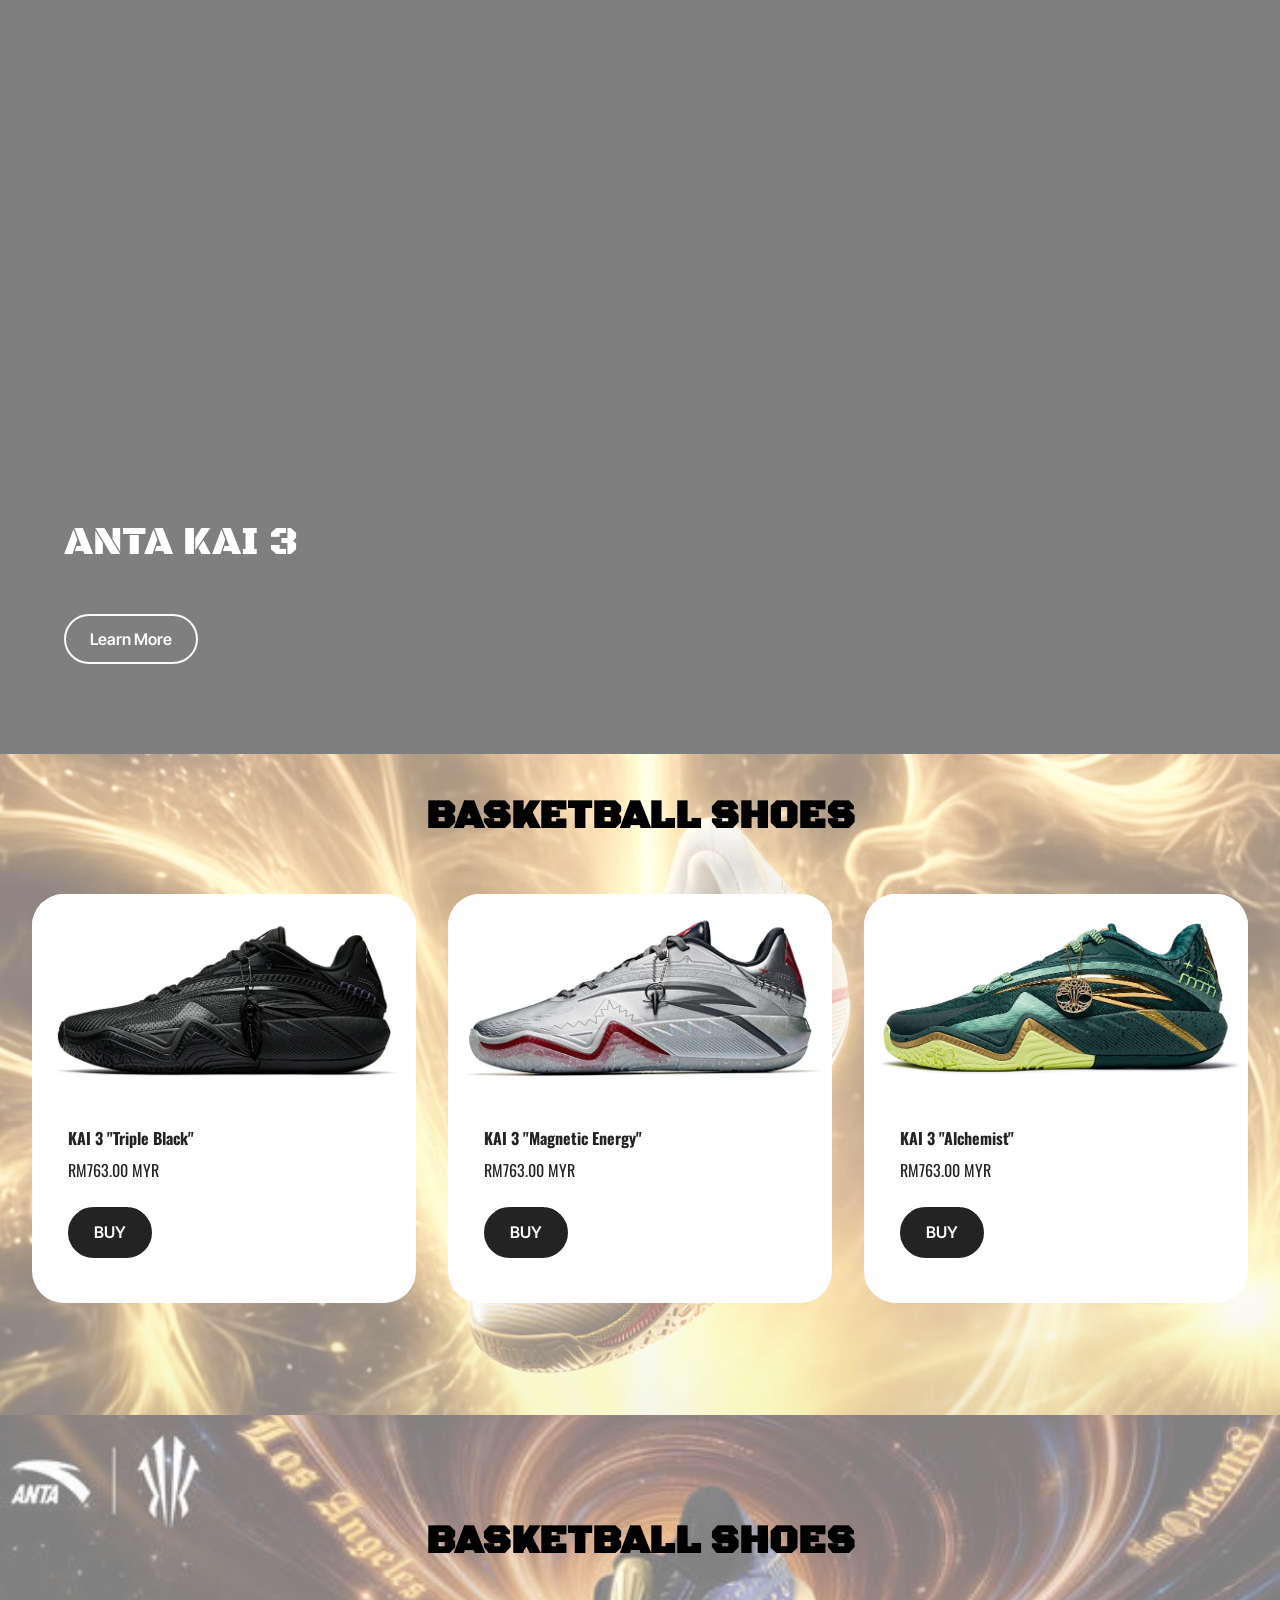
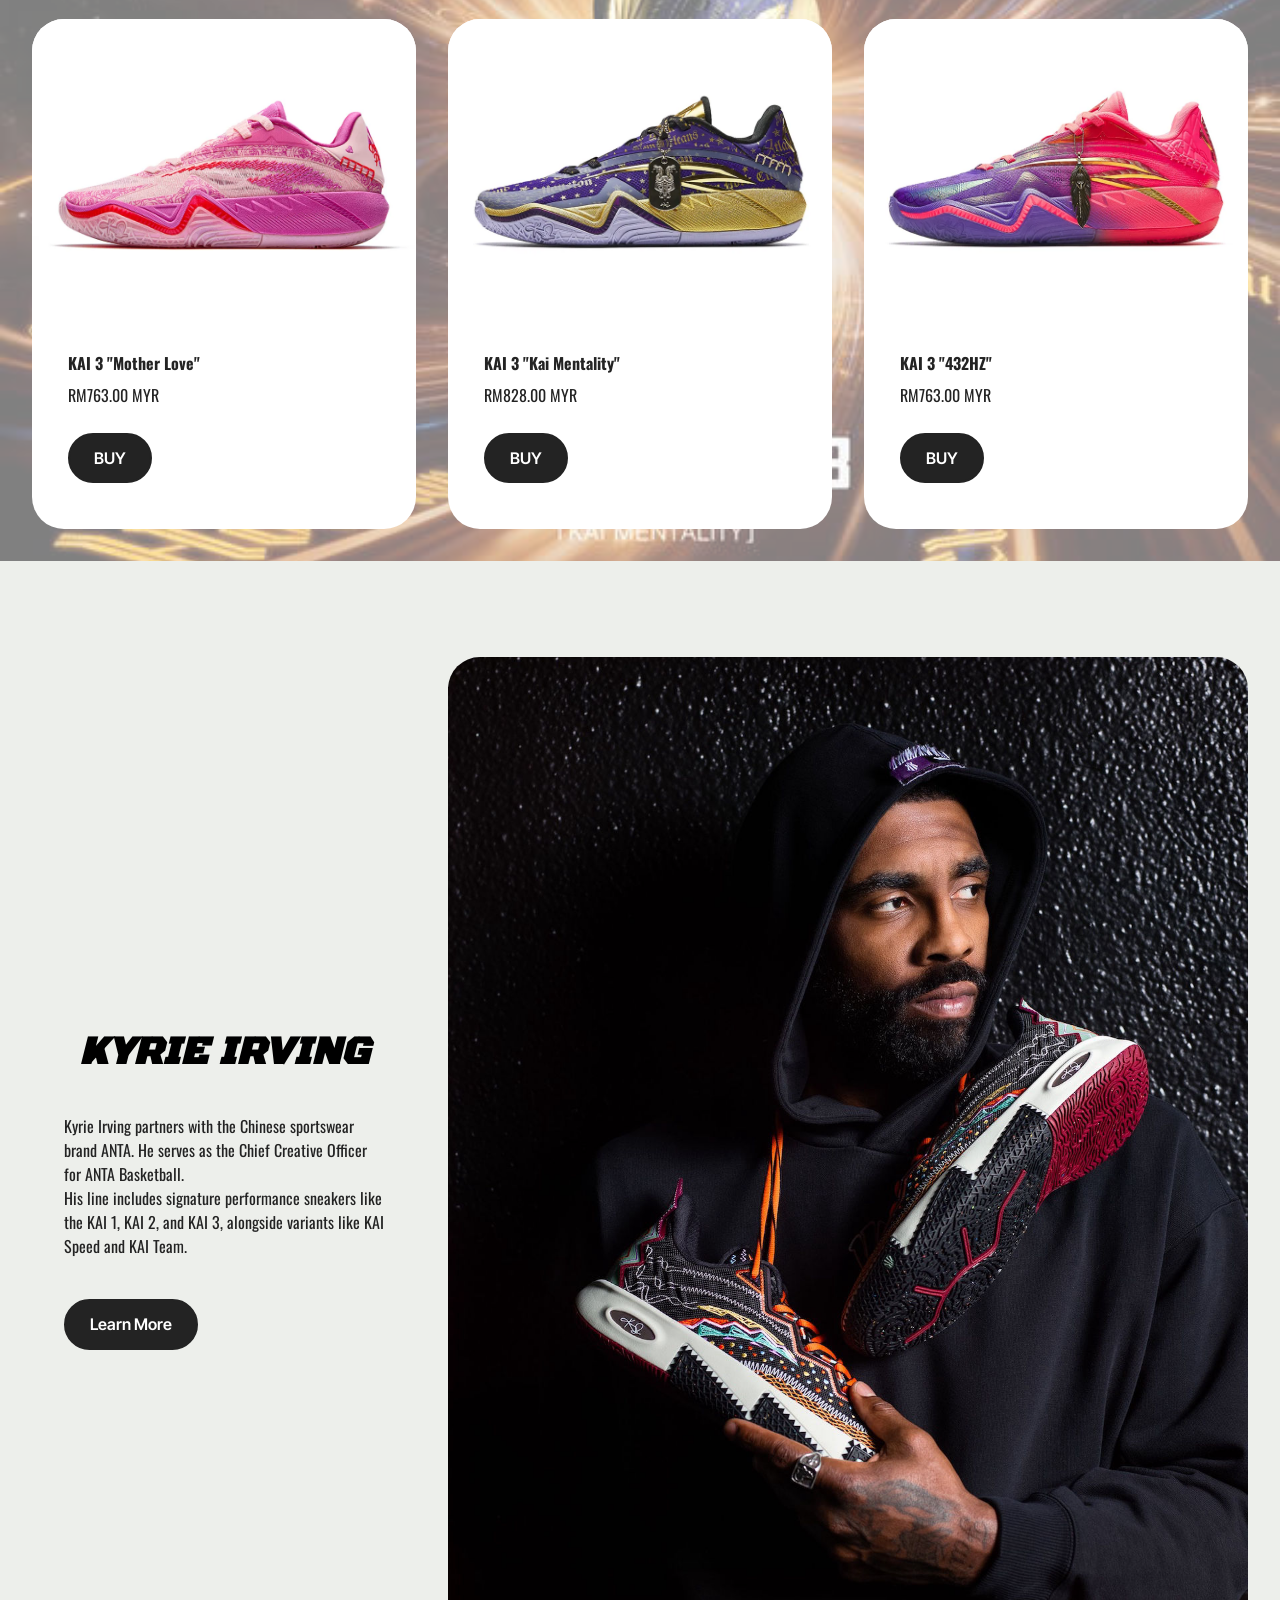
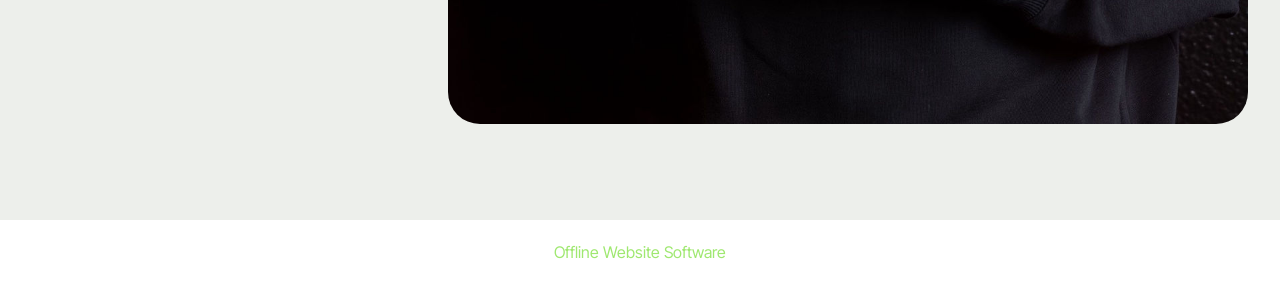
==== commit 0da8d8e1: "create github pages" ====
--- a/index.html
+++ b/index.html
@@ -21,7 +21,7 @@
   <noscript><link rel="stylesheet" href="https://fonts.googleapis.com/css?family=Roboto+Condensed:100,200,300,400,500,600,700,800,900,100i,200i,300i,400i,500i,600i,700i,800i,900i&display=swap"></noscript>
   <link rel="preload" href="https://fonts.googleapis.com/css?family=Oswald:200,300,400,500,600,700&display=swap" as="style" onload="this.onload=null;this.rel='stylesheet'">
   <noscript><link rel="stylesheet" href="https://fonts.googleapis.com/css?family=Oswald:200,300,400,500,600,700&display=swap"></noscript>
-  <link rel="preload" as="style" href="assets/mobirise/css/mbr-additional.css?v=1fnb3S"><link rel="stylesheet" href="assets/mobirise/css/mbr-additional.css?v=1fnb3S" type="text/css">
+  <link rel="preload" as="style" href="assets/mobirise/css/mbr-additional.css?v=Qwzfhh"><link rel="stylesheet" href="assets/mobirise/css/mbr-additional.css?v=Qwzfhh" type="text/css">
 
   
   
@@ -176,7 +176,7 @@
 			</div>
 		</div>
 	</div>
-</section><section class="display-7" style="padding: 0;align-items: center;justify-content: center;flex-wrap: wrap;    align-content: center;display: flex;position: relative;height: 4rem;"><a href="https://mobiri.se/5185875" style="flex: 1 1;height: 4rem;position: absolute;width: 100%;z-index: 1;"><img alt="" style="height: 4rem;" src="[data-uri]"></a><p style="margin: 0;text-align: center;" class="display-7">&#8204;</p><a style="z-index:1" href="https://mobirise.com/drag-drop-website-builder.html">Drag & Drop Website Builder</a></section><script src="assets/bootstrap/js/bootstrap.bundle.min.js"></script>  <script src="assets/smoothscroll/smooth-scroll.js"></script>  <script src="assets/ytplayer/index.js"></script>  <script src="assets/vimeoplayer/player.js"></script>  <script src="assets/theme/js/script.js"></script>  
+</section><section class="display-7" style="padding: 0;align-items: center;justify-content: center;flex-wrap: wrap;    align-content: center;display: flex;position: relative;height: 4rem;"><a href="https://mobiri.se/5185875" style="flex: 1 1;height: 4rem;position: absolute;width: 100%;z-index: 1;"><img alt="" style="height: 4rem;" src="[data-uri]"></a><p style="margin: 0;text-align: center;" class="display-7">&#8204;</p><a style="z-index:1" href="https://mobirise.com/offline-website-builder.html">Offline Website Software</a></section><script src="assets/bootstrap/js/bootstrap.bundle.min.js"></script>  <script src="assets/smoothscroll/smooth-scroll.js"></script>  <script src="assets/ytplayer/index.js"></script>  <script src="assets/vimeoplayer/player.js"></script>  <script src="assets/theme/js/script.js"></script>  
   
   
 </body>
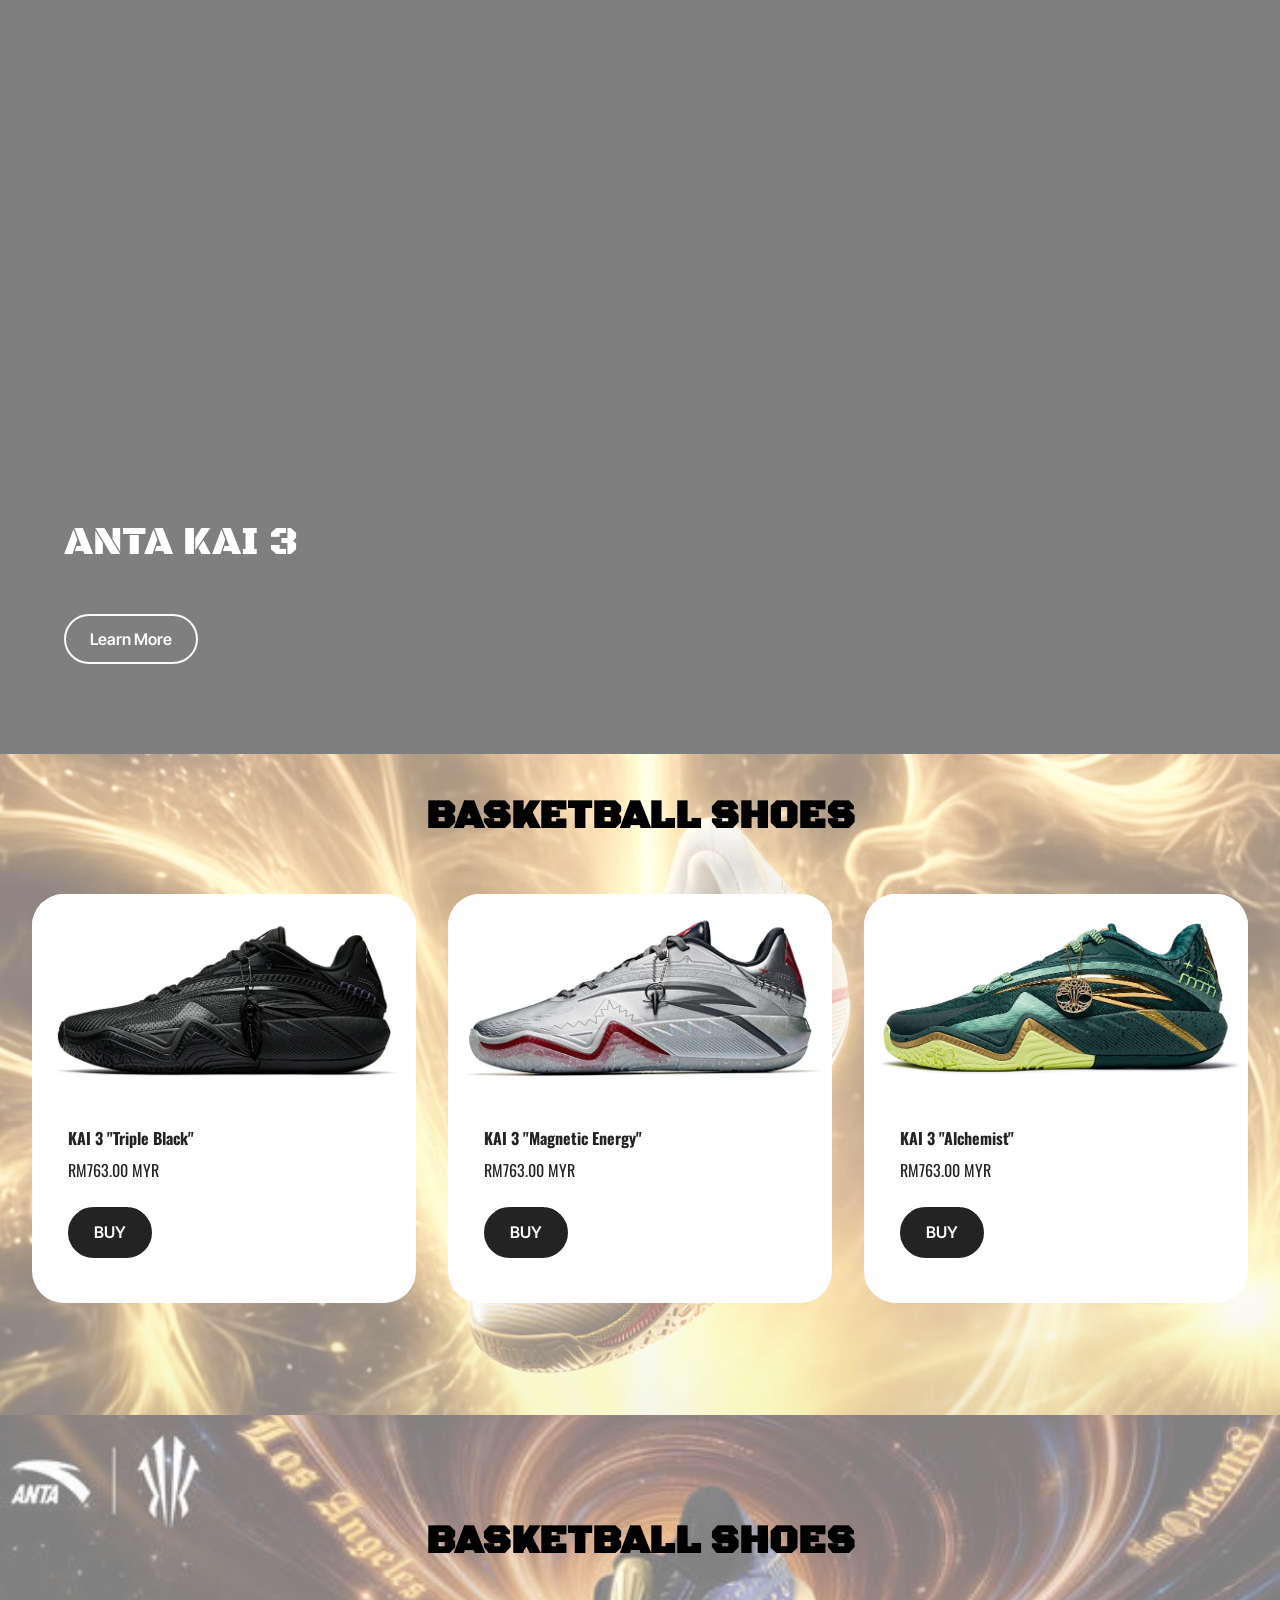
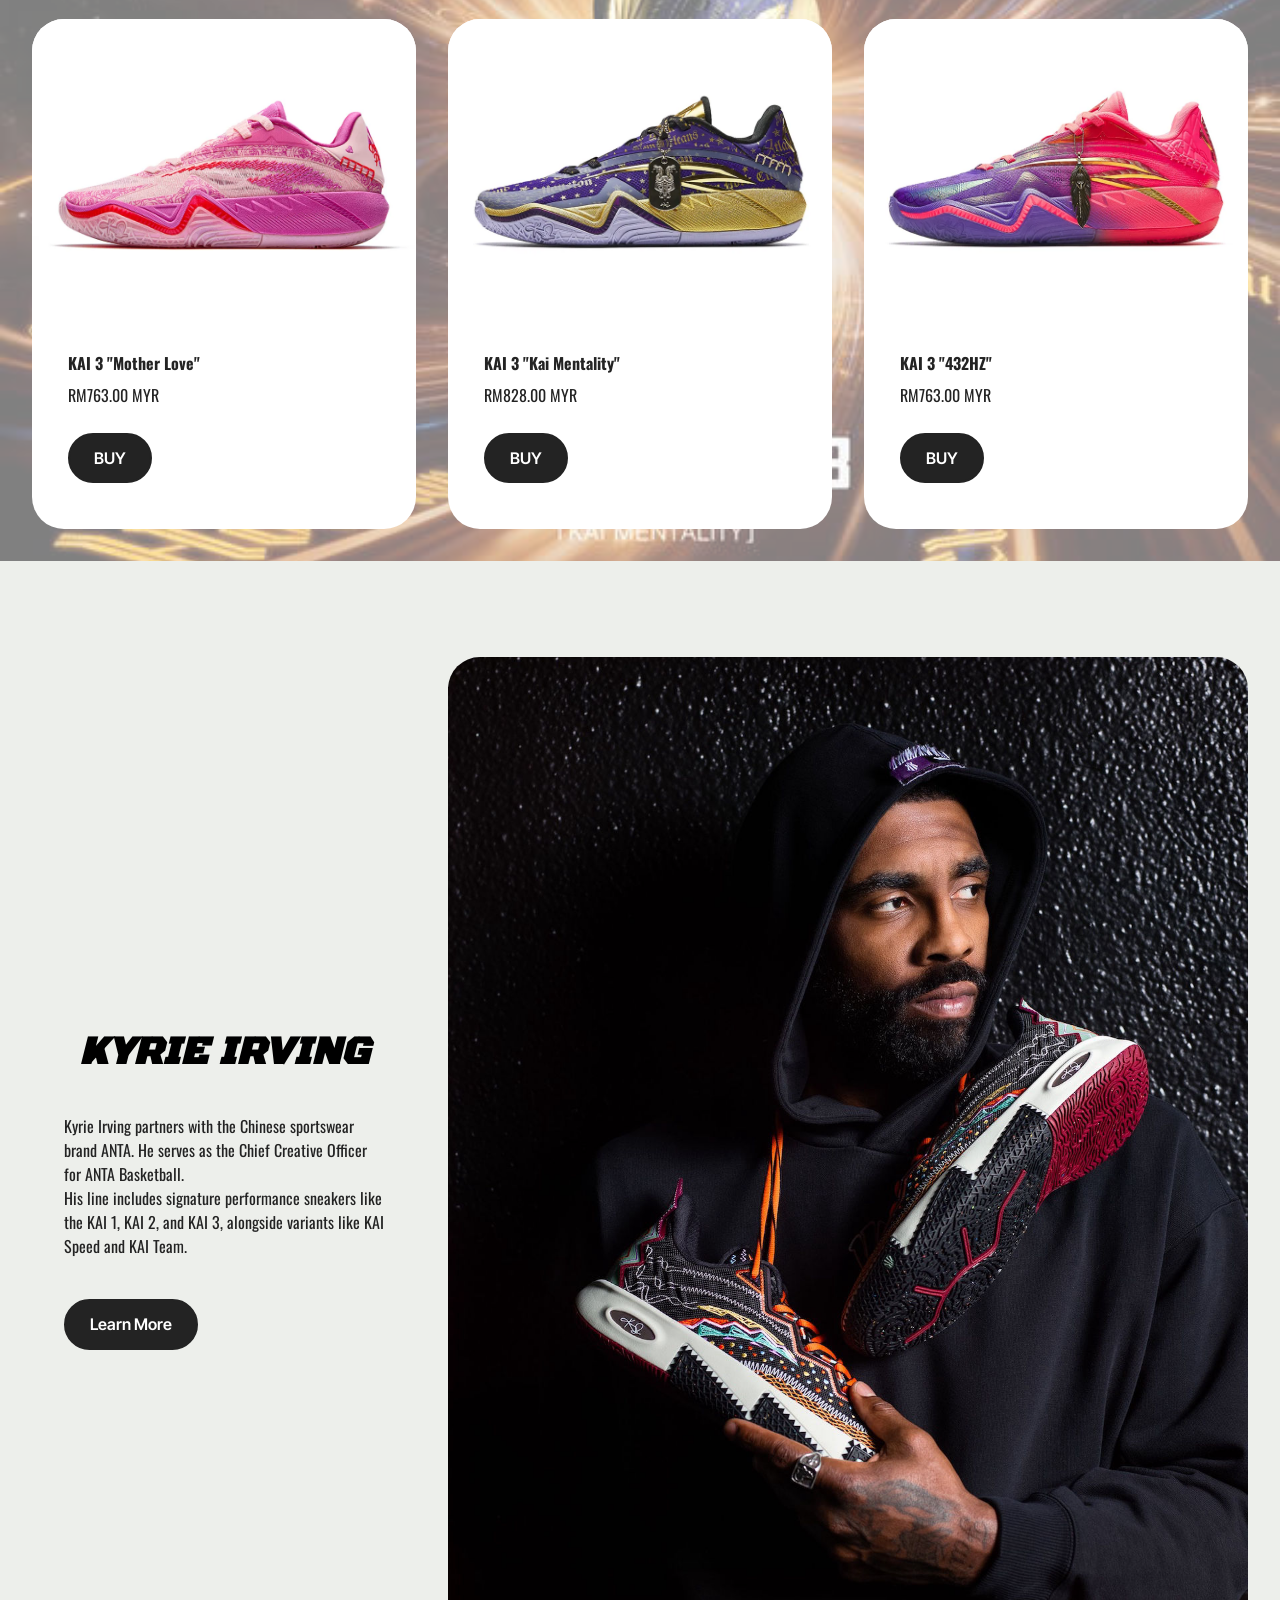
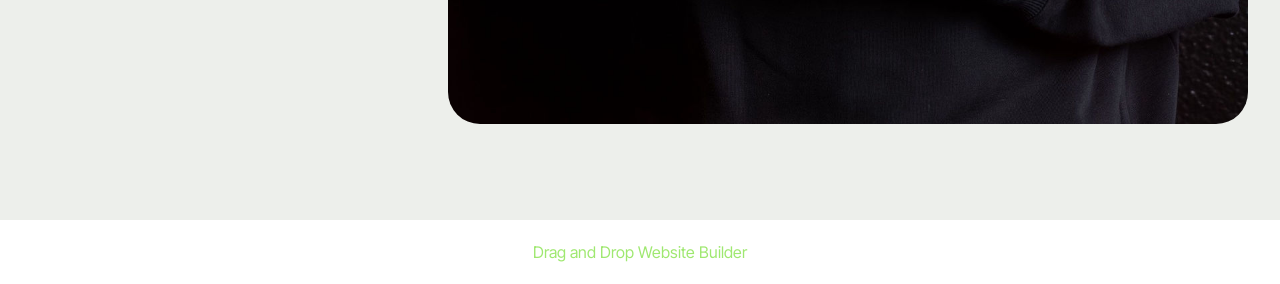
==== commit fa0e5e3c: "create github pages" ====
--- a/index.html
+++ b/index.html
@@ -21,7 +21,7 @@
   <noscript><link rel="stylesheet" href="https://fonts.googleapis.com/css?family=Roboto+Condensed:100,200,300,400,500,600,700,800,900,100i,200i,300i,400i,500i,600i,700i,800i,900i&display=swap"></noscript>
   <link rel="preload" href="https://fonts.googleapis.com/css?family=Oswald:200,300,400,500,600,700&display=swap" as="style" onload="this.onload=null;this.rel='stylesheet'">
   <noscript><link rel="stylesheet" href="https://fonts.googleapis.com/css?family=Oswald:200,300,400,500,600,700&display=swap"></noscript>
-  <link rel="preload" as="style" href="assets/mobirise/css/mbr-additional.css?v=Qwzfhh"><link rel="stylesheet" href="assets/mobirise/css/mbr-additional.css?v=Qwzfhh" type="text/css">
+  <link rel="preload" as="style" href="assets/mobirise/css/mbr-additional.css?v=ldmdKB"><link rel="stylesheet" href="assets/mobirise/css/mbr-additional.css?v=ldmdKB" type="text/css">
 
   
   
@@ -176,7 +176,7 @@
 			</div>
 		</div>
 	</div>
-</section><section class="display-7" style="padding: 0;align-items: center;justify-content: center;flex-wrap: wrap;    align-content: center;display: flex;position: relative;height: 4rem;"><a href="https://mobiri.se/5185875" style="flex: 1 1;height: 4rem;position: absolute;width: 100%;z-index: 1;"><img alt="" style="height: 4rem;" src="[data-uri]"></a><p style="margin: 0;text-align: center;" class="display-7">&#8204;</p><a style="z-index:1" href="https://mobirise.com/offline-website-builder.html">Offline Website Software</a></section><script src="assets/bootstrap/js/bootstrap.bundle.min.js"></script>  <script src="assets/smoothscroll/smooth-scroll.js"></script>  <script src="assets/ytplayer/index.js"></script>  <script src="assets/vimeoplayer/player.js"></script>  <script src="assets/theme/js/script.js"></script>  
+</section><section class="display-7" style="padding: 0;align-items: center;justify-content: center;flex-wrap: wrap;    align-content: center;display: flex;position: relative;height: 4rem;"><a href="https://mobiri.se/5185875" style="flex: 1 1;height: 4rem;position: absolute;width: 100%;z-index: 1;"><img alt="" style="height: 4rem;" src="[data-uri]"></a><p style="margin: 0;text-align: center;" class="display-7">&#8204;</p><a style="z-index:1" href="https://mobirise.com/drag-drop-website-builder.html">Drag and Drop Website Builder</a></section><script src="assets/bootstrap/js/bootstrap.bundle.min.js"></script>  <script src="assets/smoothscroll/smooth-scroll.js"></script>  <script src="assets/ytplayer/index.js"></script>  <script src="assets/vimeoplayer/player.js"></script>  <script src="assets/theme/js/script.js"></script>  
   
   
 </body>
